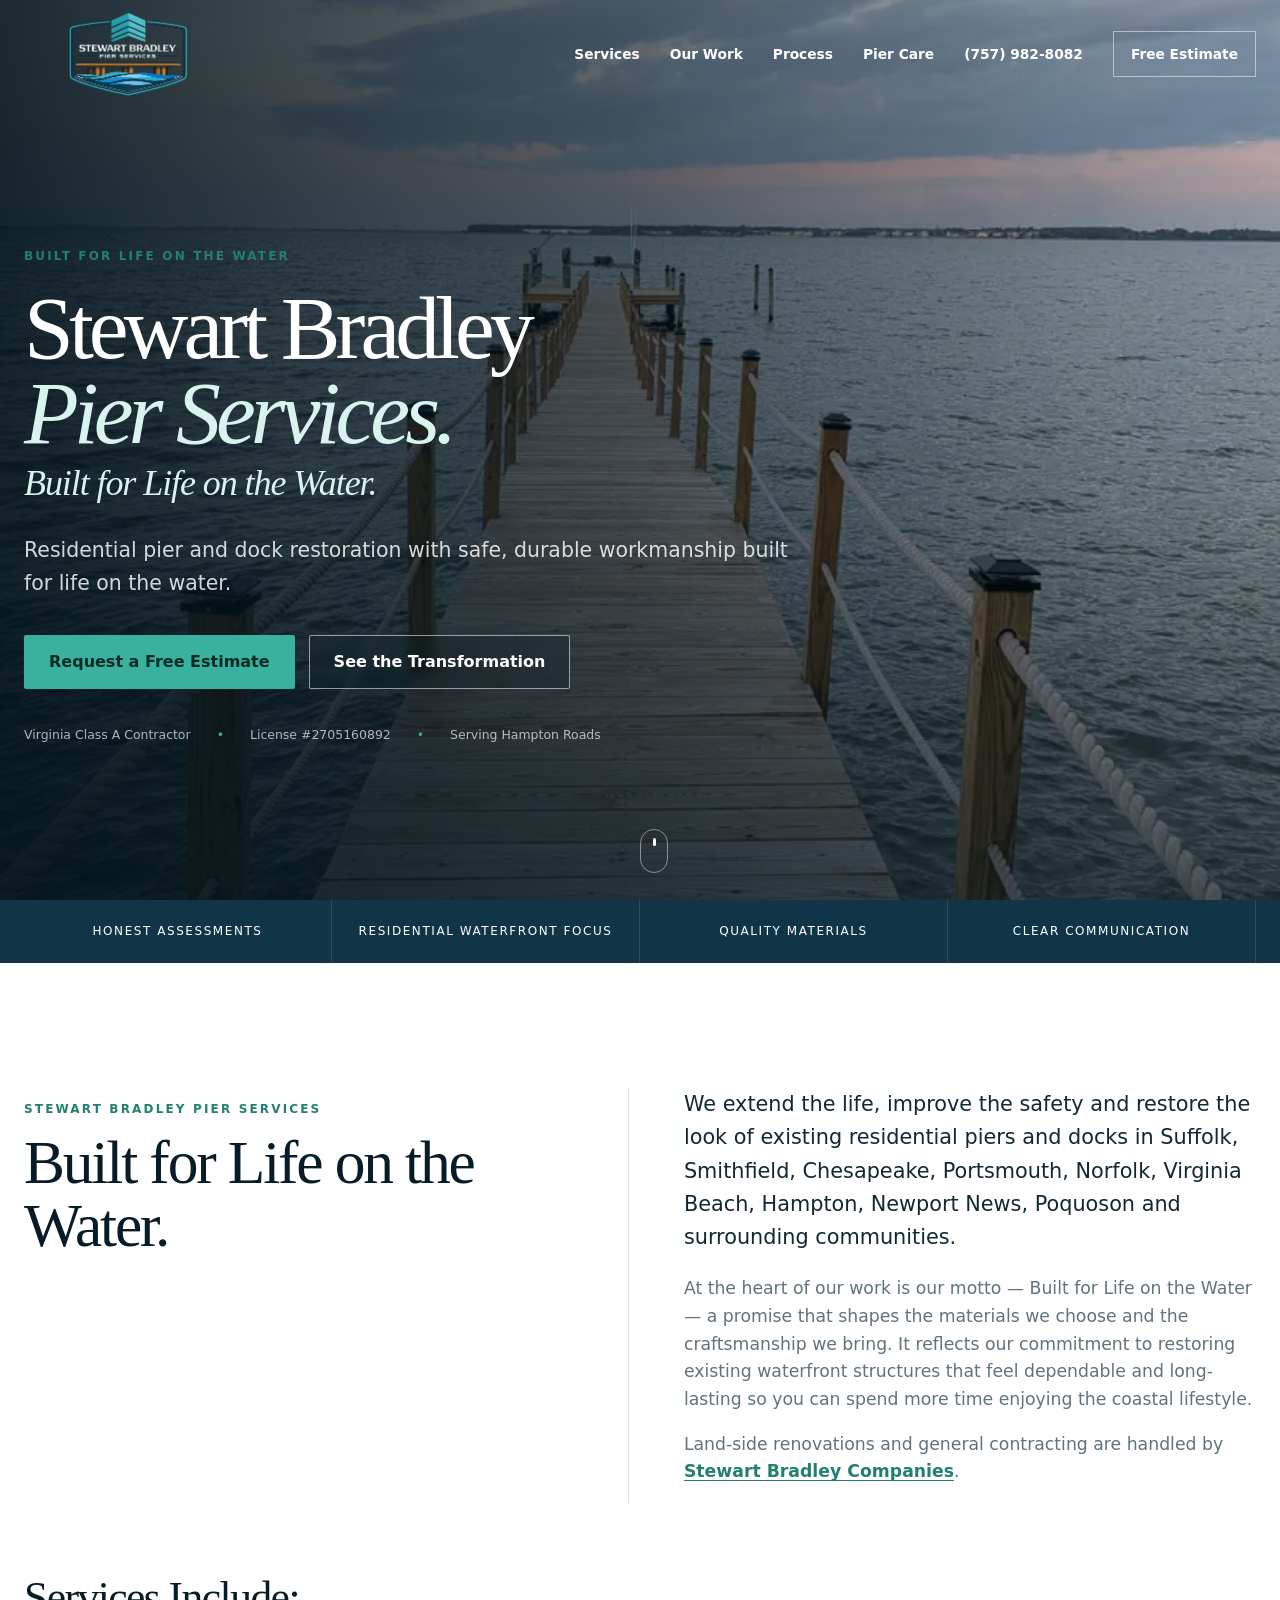
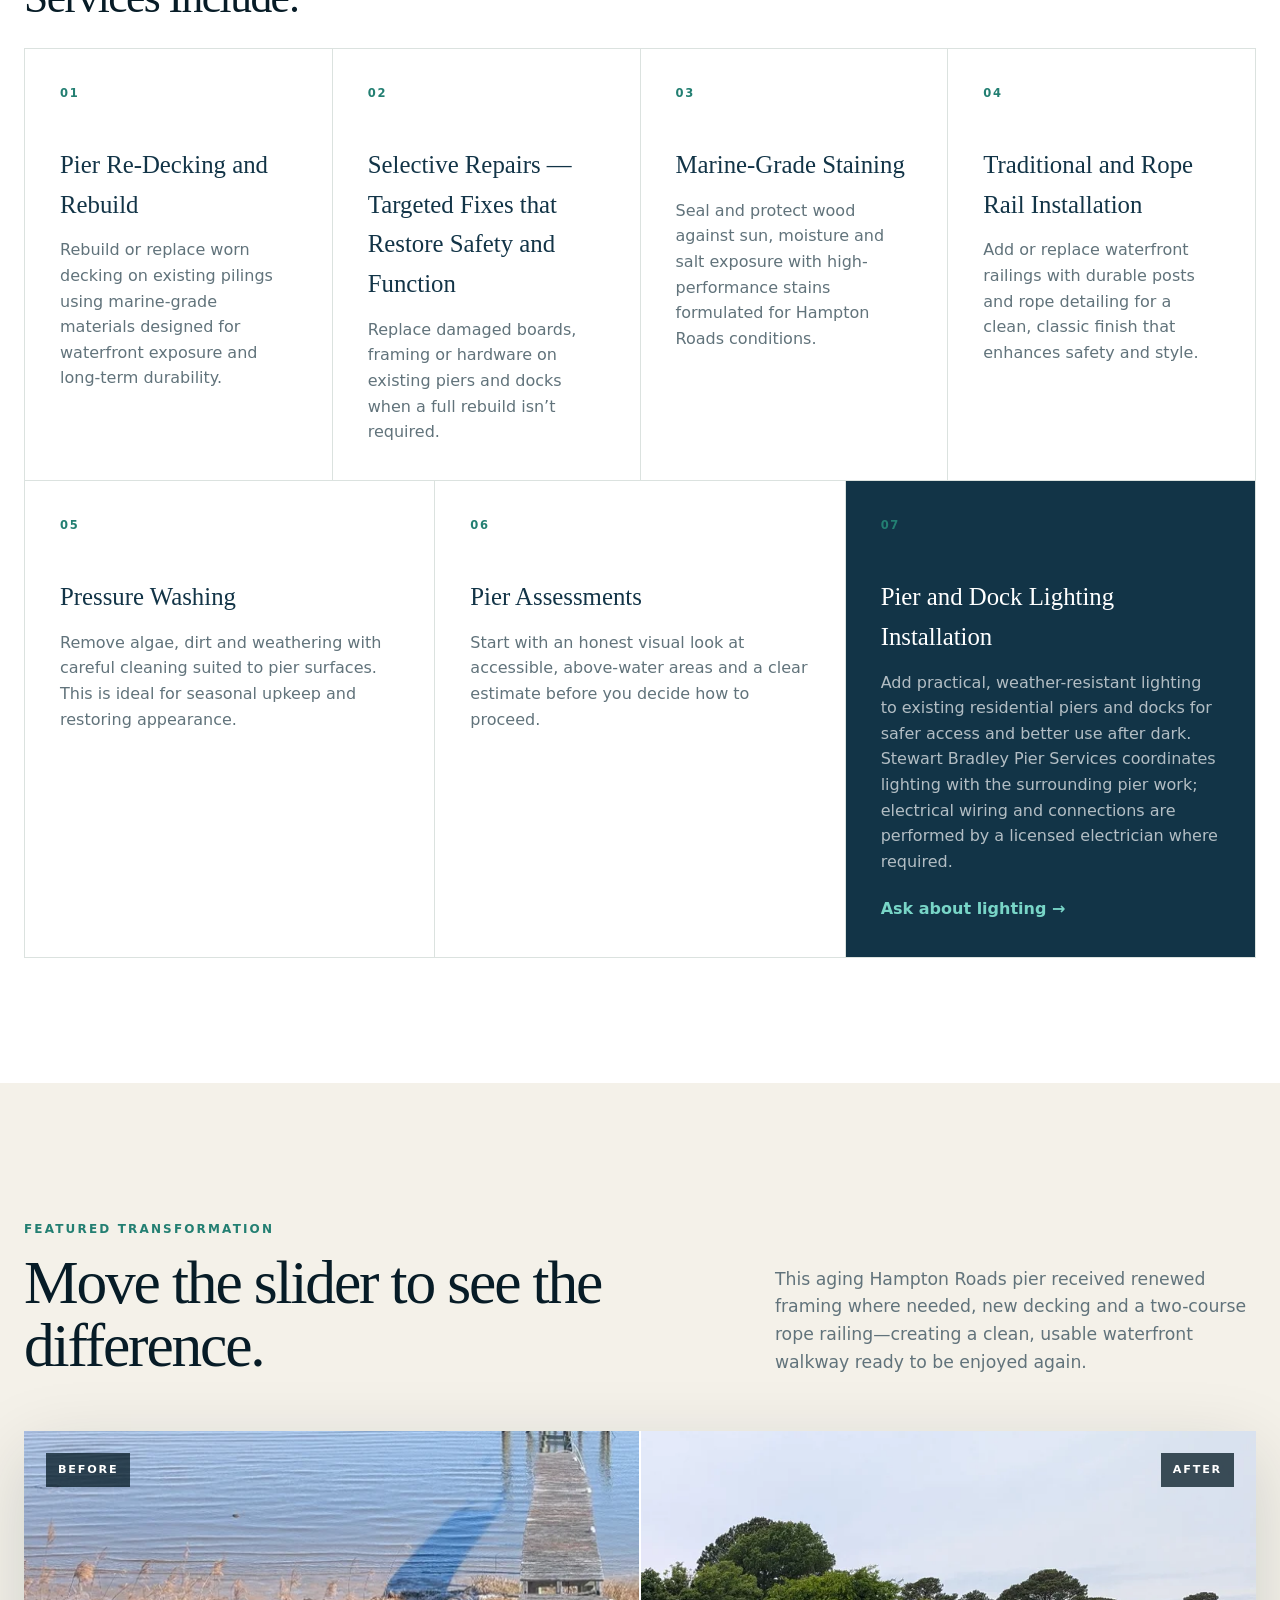
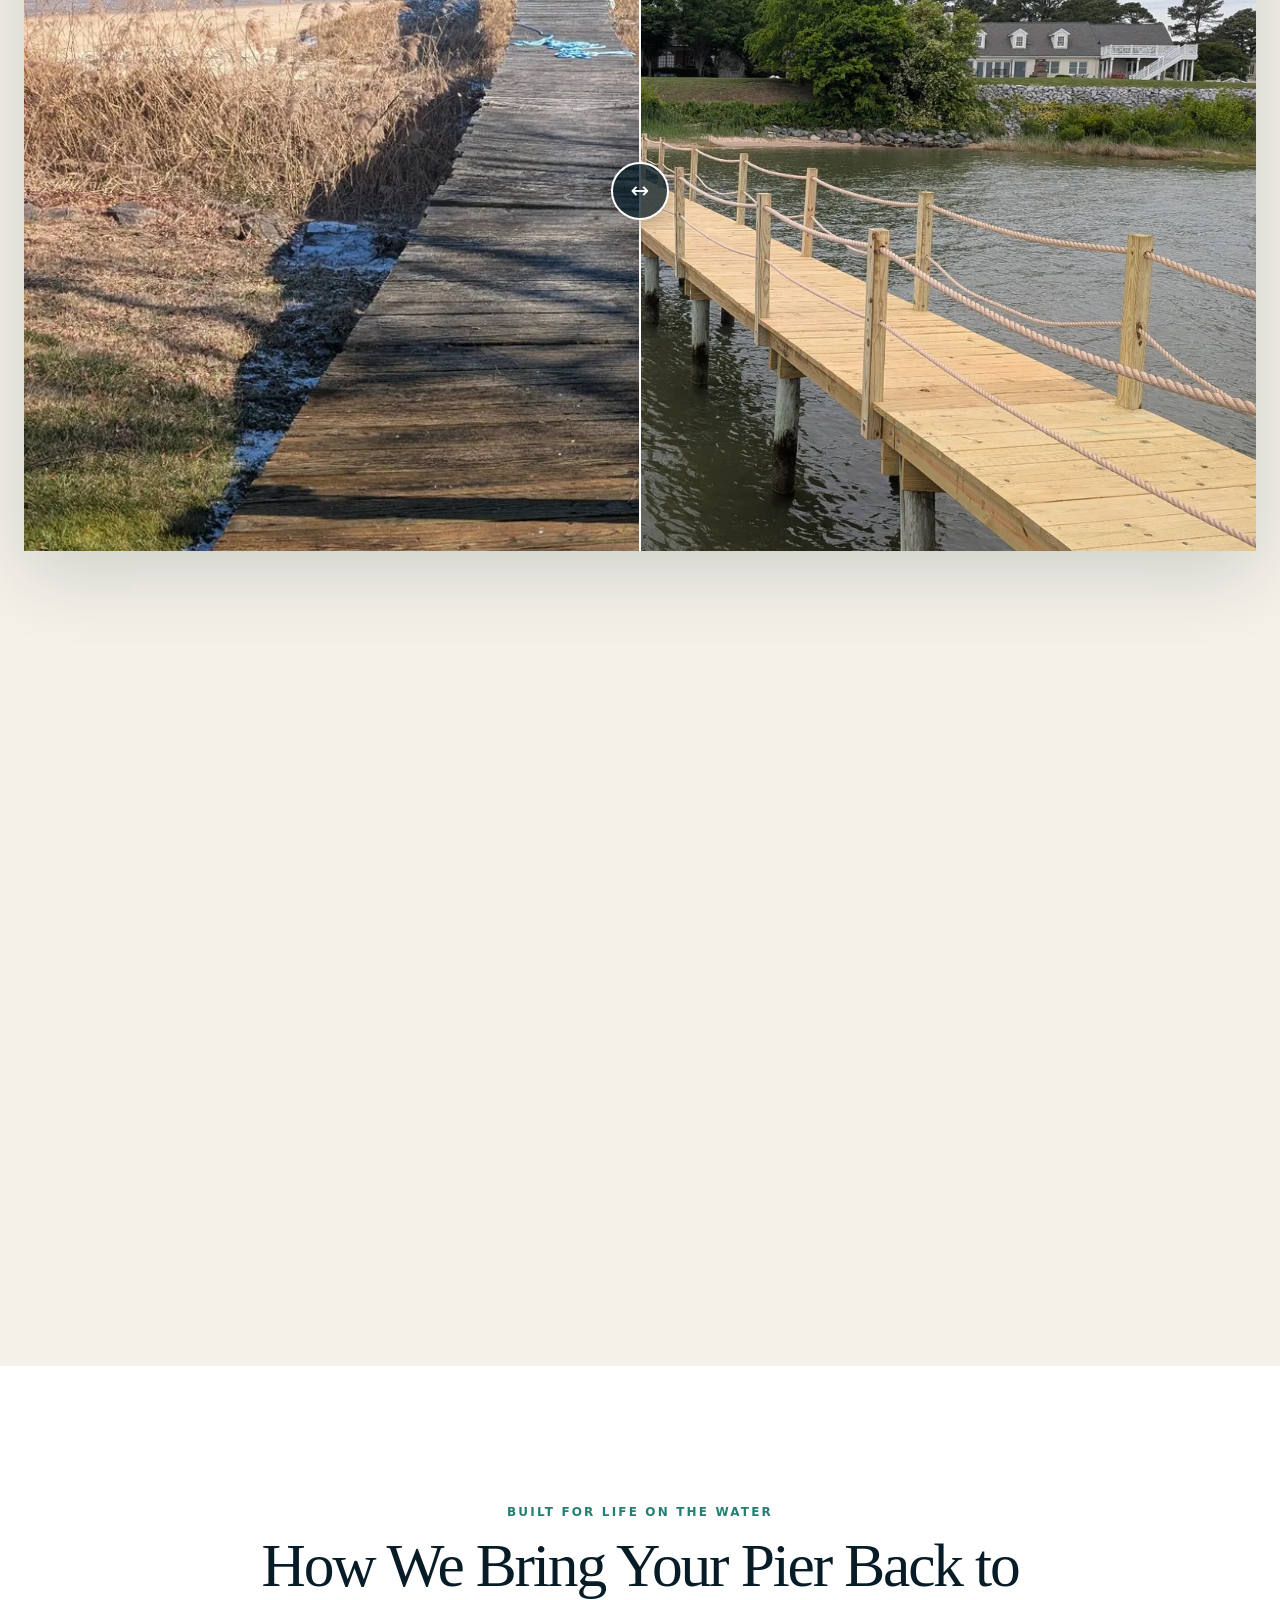
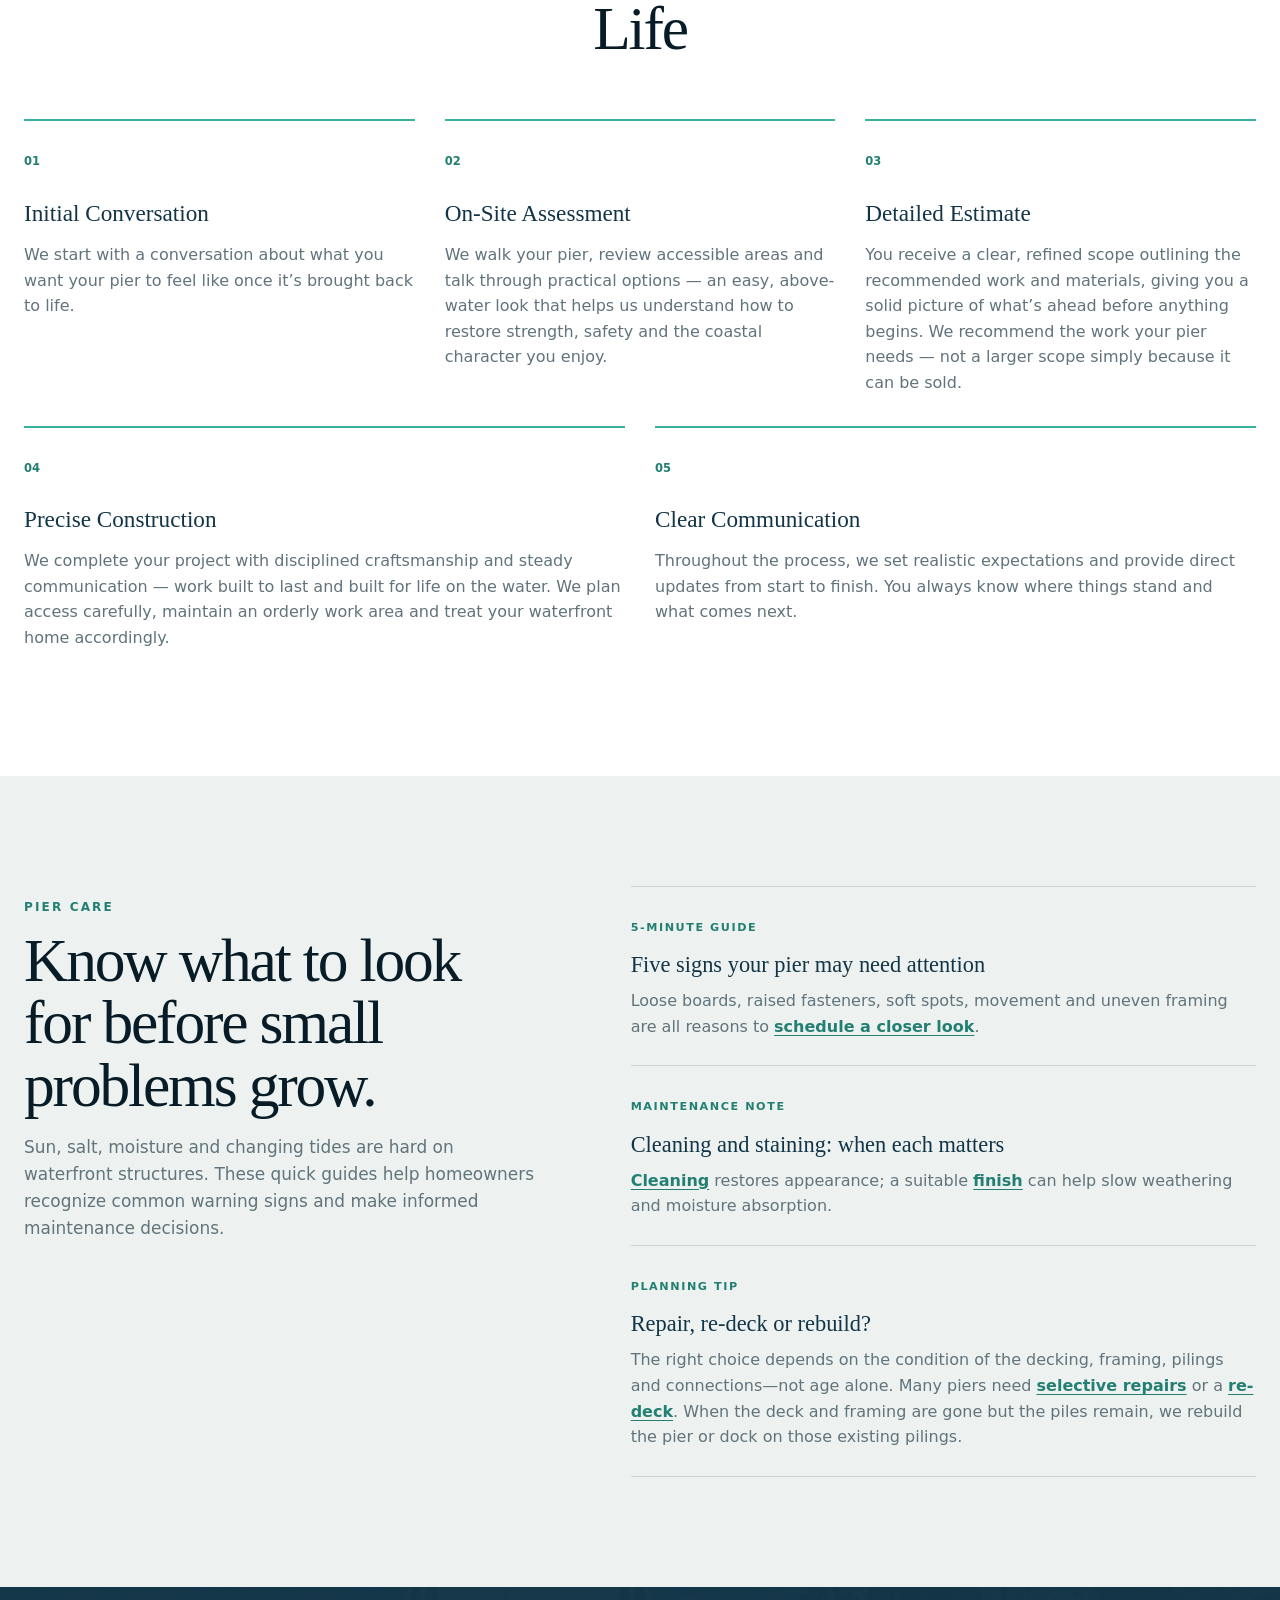
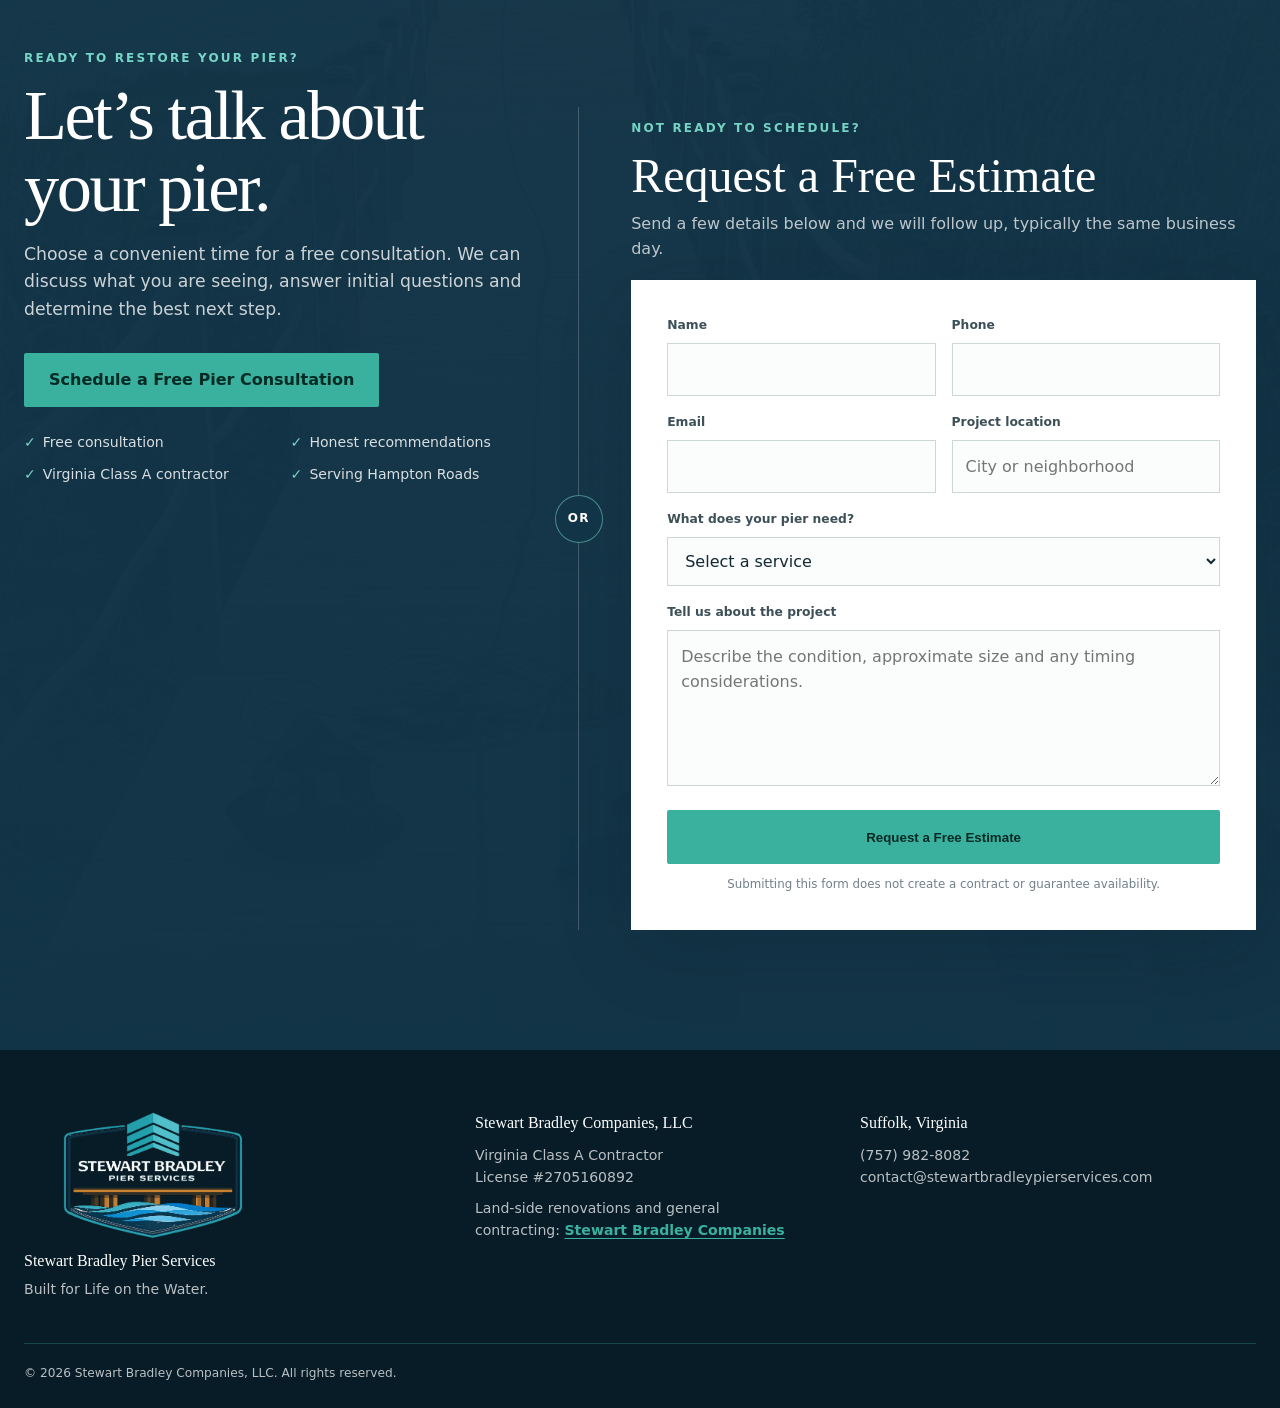
==== index.html @ fd829e38 "Update public phone NAP to Quo (757) 982-8082 Replace display, tel links, and JSON-LD telephone on e" ====
<!doctype html>
<html lang="en">
<head>
  <meta charset="utf-8">
  <meta name="viewport" content="width=device-width, initial-scale=1">
  <meta name="msvalidate.01" content="F995DE10CE22A447376B34D05232E3A0" />
  <!-- Google tag (gtag.js) -->
  <script async src="https://www.googletagmanager.com/gtag/js?id=G-9KKX0G809W"></script>
  <script>
    window.dataLayer = window.dataLayer || [];
    function gtag(){dataLayer.push(arguments);}
    gtag('js', new Date());
    gtag('config', 'G-9KKX0G809W');
  </script>
  <title>Stewart Bradley Pier Services | Pier Repair, Rebuild &amp; Re-Decking in Hampton Roads</title>
  <meta name="description" content="Stewart Bradley Pier Services: pier repair in Suffolk, VA, dock repair in Virginia Beach, and rebuild and re-deck on existing pilings throughout Hampton Roads. Virginia Class A. (757) 982-8082">
  <meta name="theme-color" content="#123447">
  <meta property="og:site_name" content="Stewart Bradley Pier Services">
  <meta property="og:title" content="Stewart Bradley Pier Services">
  <meta property="og:description" content="Repair, rebuild, and re-deck on existing pilings throughout Hampton Roads. Restore your pier. Protect your waterfront investment.">
  <meta property="og:image" content="https://www.stewartbradleypierservices.com/assets/hero-finished.webp">
  <meta property="og:url" content="https://www.stewartbradleypierservices.com/">
  <meta property="og:type" content="website">
  <meta property="og:locale" content="en_US">
  <link rel="canonical" href="https://www.stewartbradleypierservices.com/">
  <link rel="icon" href="assets/favicon.png">
  <link rel="stylesheet" href="styles.css">
  <script type="application/ld+json">
  {
    "@context": "https://schema.org",
    "@graph": [
      {
        "@type": "HomeAndConstructionBusiness",
        "@id": "https://www.stewartbradleypierservices.com/#business",
        "name": "Stewart Bradley Pier Services",
        "url": "https://www.stewartbradleypierservices.com/",
        "image": "https://www.stewartbradleypierservices.com/assets/hero-finished.webp",
        "logo": "https://www.stewartbradleypierservices.com/assets/logos/logo-dark.webp",
        "telephone": "+1-757-982-8082",
        "email": "contact@stewartbradleypierservices.com",
        "slogan": "Built for Life on the Water.",
        "description": "Stewart Bradley Pier Services is the waterfront company for existing residential piers and docks in Suffolk, Virginia Beach, and Hampton Roads: pier and dock repair on existing structures, rebuild and re-deck on existing pilings, framing, pressure washing, marine-grade staining, and rope rails. We do not drive or install new pilings. Land-side renovations and general contracting are a separate brand.",
        "address": {
          "@type": "PostalAddress",
          "addressLocality": "Suffolk",
          "addressRegion": "VA",
          "addressCountry": "US"
        },
        "areaServed": [
          {"@type": "Place", "name": "Hampton Roads"},
          {"@type": "City", "name": "Suffolk", "containedInPlace": {"@type": "State", "name": "Virginia"}},
          {"@type": "City", "name": "Smithfield", "containedInPlace": {"@type": "State", "name": "Virginia"}},
          {"@type": "AdministrativeArea", "name": "Isle of Wight County", "containedInPlace": {"@type": "State", "name": "Virginia"}},
          {"@type": "City", "name": "Chesapeake", "containedInPlace": {"@type": "State", "name": "Virginia"}},
          {"@type": "City", "name": "Portsmouth", "containedInPlace": {"@type": "State", "name": "Virginia"}},
          {"@type": "City", "name": "Norfolk", "containedInPlace": {"@type": "State", "name": "Virginia"}},
          {"@type": "City", "name": "Virginia Beach", "containedInPlace": {"@type": "State", "name": "Virginia"}},
          {"@type": "City", "name": "Hampton", "containedInPlace": {"@type": "State", "name": "Virginia"}},
          {"@type": "City", "name": "Newport News", "containedInPlace": {"@type": "State", "name": "Virginia"}},
          {"@type": "AdministrativeArea", "name": "York County", "containedInPlace": {"@type": "State", "name": "Virginia"}},
          {"@type": "City", "name": "Poquoson", "containedInPlace": {"@type": "State", "name": "Virginia"}}
        ],
        "identifier": {
          "@type": "PropertyValue",
          "name": "Virginia Class A Contractor License",
          "value": "2705160892"
        },
        "sameAs": ["https://www.linkedin.com/company/stewart-bradley-pier-services"],
        "parentOrganization": {
          "@type": "Organization",
          "name": "Stewart Bradley Companies, LLC",
          "legalName": "Stewart Bradley Companies, LLC"
        },
        "brand": {
          "@type": "Brand",
          "name": "Stewart Bradley Pier Services"
        },
        "hasOfferCatalog": {
          "@type": "OfferCatalog",
          "name": "Residential pier services",
          "itemListElement": [
            {"@type": "Offer", "itemOffered": {"@type": "Service", "name": "Pier re-decking and rebuild on existing pilings", "url": "https://www.stewartbradleypierservices.com/pier-redecking-hampton-roads/"}},
            {"@type": "Offer", "itemOffered": {"@type": "Service", "name": "Selective pier and dock repairs", "url": "https://www.stewartbradleypierservices.com/selective-repairs/"}},
            {"@type": "Offer", "itemOffered": {"@type": "Service", "name": "Pier pressure washing", "url": "https://www.stewartbradleypierservices.com/pressure-washing/"}},
            {"@type": "Offer", "itemOffered": {"@type": "Service", "name": "Marine-grade pier staining", "url": "https://www.stewartbradleypierservices.com/marine-grade-staining/"}},
            {"@type": "Offer", "itemOffered": {"@type": "Service", "name": "Rope rail and pier railing", "url": "https://www.stewartbradleypierservices.com/rope-rail-pier-railing/"}},
            {"@type": "Offer", "itemOffered": {"@type": "Service", "name": "Pier assessments", "url": "https://www.stewartbradleypierservices.com/pier-assessments/"}}
          ]
        }
      },
      {
        "@type": "WebSite",
        "@id": "https://www.stewartbradleypierservices.com/#website",
        "url": "https://www.stewartbradleypierservices.com/",
        "name": "Stewart Bradley Pier Services",
        "publisher": {"@id": "https://www.stewartbradleypierservices.com/#business"},
        "inLanguage": "en-US"
      },
      {
        "@type": "WebPage",
        "@id": "https://www.stewartbradleypierservices.com/#webpage",
        "url": "https://www.stewartbradleypierservices.com/",
        "name": "Stewart Bradley Pier Services",
        "isPartOf": {"@id": "https://www.stewartbradleypierservices.com/#website"},
        "about": {"@id": "https://www.stewartbradleypierservices.com/#business"},
        "description": "Official homepage for Stewart Bradley Pier Services, the waterfront company that rebuilds and re-decks existing residential piers and docks on existing pilings in Suffolk, Virginia Beach, and Hampton Roads.",
        "inLanguage": "en-US"
      }
    ]
  }
  </script>
</head>
<body id="top">
  <a class="skip-link" href="#main">Skip to content</a>
  <header class="site-header">
    <div class="container header-inner">
      <a class="brand" href="#top" aria-label="Stewart Bradley Pier Services home">
        <img class="logo-light" src="assets/logos/logo-white.webp" alt="Stewart Bradley Pier Services">
        <img class="logo-dark" src="assets/logos/logo-dark.webp" alt="" aria-hidden="true">
      </a>
      <button class="nav-toggle" type="button" aria-controls="main-nav" aria-expanded="false"><span class="sr-only">Toggle navigation</span><span></span><span></span><span></span></button>
      <nav class="nav" id="main-nav" aria-label="Primary navigation">
        <a href="#services">Services</a><a href="#project">Our Work</a><a href="#process">Process</a><a href="#insights">Pier Care</a><a href="tel:+17579828082" aria-label="Call Stewart Bradley Pier Services">(757) 982-8082</a><a class="nav-cta" href="#contact">Free Estimate</a>
      </nav>
    </div>
  </header>

  <main id="main">
    <section class="hero" aria-labelledby="hero-title">
      <picture>
        <source media="(max-width: 640px)" srcset="assets/hero-mobile.webp">
        <img class="hero-image" src="assets/hero-finished.webp" alt="Newly re-decked residential pier with rope railing in Hampton Roads">
      </picture>
      <div class="hero-shade"></div>
      <div class="container hero-content reveal">
        <p class="eyebrow">Built for Life on the Water</p>
        <h1 id="hero-title">Stewart Bradley<br><em>Pier Services.</em><span class="hero-h1-motto">Built for Life on the Water.</span></h1>
        <p class="hero-lead">Residential pier and dock restoration with safe, durable workmanship built for life on the water.</p>
        <div class="hero-actions"><a class="btn btn-primary" href="#contact">Request a Free Estimate</a><a class="btn btn-secondary" href="#project">See the Transformation</a></div>
        <div class="hero-proof"><span>Virginia Class A Contractor</span><span>License #2705160892</span><span>Serving Hampton Roads</span></div>
      </div>
      <a class="scroll-cue" href="#services" aria-label="Scroll to services"><span></span></a>
    </section>

    <section class="trust-strip" aria-label="Core business principles"><div class="container trust-grid"><span>Honest Assessments</span><span>Residential Waterfront Focus</span><span>Quality Materials</span><span>Clear Communication</span></div></section>

    <section class="section intro" id="services">
      <div class="container intro-grid reveal">
        <div><p class="kicker">Stewart Bradley Pier Services</p><h2>Built for Life on the Water.</h2></div>
        <div class="intro-copy"><p>We extend the life, improve the safety and restore the look of existing residential piers and docks in Suffolk, Smithfield, Chesapeake, Portsmouth, Norfolk, Virginia Beach, Hampton, Newport News, Poquoson and surrounding communities.</p><p>At the heart of our work is our motto — Built for Life on the Water — a promise that shapes the materials we choose and the craftsmanship we bring. It reflects our commitment to restoring existing waterfront structures that feel dependable and long-lasting so you can spend more time enjoying the coastal lifestyle.</p><p>Land-side renovations and general contracting are handled by <a class="companies-link" href="https://www.stewartbradleycompanies.com/">Stewart Bradley Companies</a>.</p></div>
      </div>
      <div class="container service-include-heading reveal"><h2>Services Include:</h2></div>
      <div class="container service-grid reveal">
        <a class="service-card" href="pier-redecking-hampton-roads/"><span>01</span><h3>Pier Re-Decking and Rebuild</h3><p>Rebuild or replace worn decking on existing pilings using marine-grade materials designed for waterfront exposure and long-term durability.</p></a>
        <a class="service-card" href="selective-repairs/"><span>02</span><h3>Selective Repairs — Targeted Fixes that Restore Safety and Function</h3><p>Replace damaged boards, framing or hardware on existing piers and docks when a full rebuild isn’t required.</p></a>
        <a class="service-card" href="marine-grade-staining/"><span>03</span><h3>Marine-Grade Staining</h3><p>Seal and protect wood against sun, moisture and salt exposure with high-performance stains formulated for Hampton Roads conditions.</p></a>
        <a class="service-card" href="rope-rail-pier-railing/"><span>04</span><h3>Traditional and Rope Rail Installation</h3><p>Add or replace waterfront railings with durable posts and rope detailing for a clean, classic finish that enhances safety and style.</p></a>
        <a class="service-card" href="pressure-washing/"><span>05</span><h3>Pressure Washing</h3><p>Remove algae, dirt and weathering with careful cleaning suited to pier surfaces. This is ideal for seasonal upkeep and restoring appearance.</p></a>
        <a class="service-card" href="pier-assessments/"><span>06</span><h3>Pier Assessments</h3><p>Start with an honest visual look at accessible, above-water areas and a clear estimate before you decide how to proceed.</p></a>
        <a class="service-card feature" href="#contact"><span>07</span><h3>Pier and Dock Lighting Installation</h3><p>Add practical, weather-resistant lighting to existing residential piers and docks for safer access and better use after dark. Stewart Bradley Pier Services coordinates lighting with the surrounding pier work; electrical wiring and connections are performed by a licensed electrician where required.</p><span class="card-cta">Ask about lighting →</span></a>
      </div>
    </section>

    <section class="section project-section" id="project">
      <div class="container project-heading reveal"><div><p class="kicker">Featured transformation</p><h2>Move the slider to see the difference.</h2></div><p>This aging Hampton Roads pier received renewed framing where needed, new decking and a two-course rope railing—creating a clean, usable waterfront walkway ready to be enjoyed again.</p></div>
      <div class="container reveal">
        <div class="compare" data-compare>
          <img class="compare-after" src="assets/after-side.webp" alt="Restored pier after re-decking and rope rail installation">
          <div class="compare-before" data-before><img src="assets/before-walkway.webp" alt="Weathered pier before restoration"></div>
          <div class="compare-line" data-line><span class="compare-handle" aria-hidden="true">↔</span></div>
          <input class="compare-range" type="range" min="0" max="100" value="50" aria-label="Compare before and after project photos">
          <span class="compare-label before-label">Before</span><span class="compare-label after-label">After</span>
        </div>
      </div>
      <div class="container project-story reveal">
        <div><p class="kicker">Project scope</p><h3>From weathered and uneven to clean, consistent and welcoming.</h3></div>
        <ul><li>Removed deteriorated decking</li><li>Renewed accessible framing where needed</li><li>Installed new pressure-treated decking</li><li>Added two-course rope railing</li></ul>
      </div>
      <div class="wide-gallery reveal" aria-label="Project gallery">
        <figure><img src="assets/before-pier.webp" alt="Side view of aging pier before work" loading="lazy"><figcaption>Before</figcaption></figure>
        <figure><img src="assets/during-framing.webp" alt="Pier framing during restoration" loading="lazy"><figcaption>During construction</figcaption></figure>
        <figure><img src="assets/after-walkway.webp" alt="Finished pier walkway extending over the water" loading="lazy"><figcaption>Completed walkway</figcaption></figure>
      </div>
    </section>

    <section class="section process-section" id="process">
      <div class="container section-heading centered reveal"><p class="kicker">Built for Life on the Water</p><h2>How We Bring Your Pier Back to Life</h2></div>
      <div class="container process-grid reveal"><article><span>01</span><h3>Initial Conversation</h3><p>We start with a conversation about what you want your pier to feel like once it’s brought back to life.</p></article><article><span>02</span><h3>On-Site Assessment</h3><p>We walk your pier, review accessible areas and talk through practical options — an easy, above-water look that helps us understand how to restore strength, safety and the coastal character you enjoy.</p></article><article><span>03</span><h3>Detailed Estimate</h3><p>You receive a clear, refined scope outlining the recommended work and materials, giving you a solid picture of what’s ahead before anything begins. We recommend the work your pier needs — not a larger scope simply because it can be sold.</p></article><article><span>04</span><h3>Precise Construction</h3><p>We complete your project with disciplined craftsmanship and steady communication — work built to last and built for life on the water. We plan access carefully, maintain an orderly work area and treat your waterfront home accordingly.</p></article><article><span>05</span><h3>Clear Communication</h3><p>Throughout the process, we set realistic expectations and provide direct updates from start to finish. You always know where things stand and what comes next.</p></article></div>
    </section>

    <section class="insights-section" id="insights">
      <div class="container insights-grid reveal"><div><p class="kicker">Pier care</p><h2>Know what to look for before small problems grow.</h2><p>Sun, salt, moisture and changing tides are hard on waterfront structures. These quick guides help homeowners recognize common warning signs and make informed maintenance decisions.</p></div><div class="insight-cards"><article><span>5-minute guide</span><h3>Five signs your pier may need attention</h3><p>Loose boards, raised fasteners, soft spots, movement and uneven framing are all reasons to <a href="pier-assessments/">schedule a closer look</a>.</p></article><article><span>Maintenance note</span><h3>Cleaning and staining: when each matters</h3><p><a href="pressure-washing/">Cleaning</a> restores appearance; a suitable <a href="marine-grade-staining/">finish</a> can help slow weathering and moisture absorption.</p></article><article><span>Planning tip</span><h3>Repair, re-deck or rebuild?</h3><p>The right choice depends on the condition of the decking, framing, pilings and connections—not age alone. Many piers need <a href="selective-repairs/">selective repairs</a> or a <a href="pier-redecking-hampton-roads/">re-deck</a>. When the deck and framing are gone but the piles remain, we rebuild the pier or dock on those existing pilings.</p></article></div></div>
    </section>

    <section class="contact-section" id="contact">
      <div class="contact-photo"><img src="assets/after-landing.webp" alt="Restored waterfront pier" loading="lazy"></div>
      <div class="container contact-grid contact-grid-balanced reveal">
        <div class="contact-copy">
          <p class="kicker light">Ready to restore your pier?</p>
          <h2>Let’s talk about your pier.</h2>
          <p>Choose a convenient time for a free consultation. We can discuss what you are seeing, answer initial questions and determine the best next step.</p>
          <a class="btn btn-primary contact-calendly" href="https://calendly.com/jeff-stewartbradleycompanies/residental-pier-services-meeting-" target="_blank" rel="noopener noreferrer">Schedule a Free Pier Consultation</a>
          <ul class="contact-trust" aria-label="Consultation benefits">
            <li>Free consultation</li>
            <li>Honest recommendations</li>
            <li>Virginia Class A contractor</li>
            <li>Serving Hampton Roads</li>
          </ul>
        </div>

        <div class="contact-divider-vertical" aria-hidden="true"><span>OR</span></div>

        <div class="estimate-panel">
          <div class="estimate-heading">
            <p class="kicker">Not Ready To Schedule?</p>
            <h3>Request a Free Estimate</h3>
            <p>Send a few details below and we will follow up, typically the same business day.</p>
          </div>
          <form class="estimate-form" method="POST" action="https://formspree.io/f/xnneobkb">
            <input type="hidden" name="_subject" value="New Pier Services Website Inquiry">
            <input type="text" name="_gotcha" tabindex="-1" autocomplete="off" aria-hidden="true" class="form-honeypot">
            <div class="form-row"><label><span>Name</span><input type="text" name="name" autocomplete="name" required></label><label><span>Phone</span><input type="tel" name="phone" autocomplete="tel" required></label></div>
            <div class="form-row"><label><span>Email</span><input type="email" name="email" autocomplete="email" required></label><label><span>Project location</span><input type="text" name="location" placeholder="City or neighborhood"></label></div>
            <label><span>What does your pier need?</span><select name="service"><option value="">Select a service</option><option>Pier re-decking or rebuild on existing pilings</option><option>Selective repairs</option><option>Pressure washing or staining</option><option>Traditional and Rope railing Systems</option><option>Not sure — request an assessment</option></select></label>
            <label><span>Tell us about the project</span><textarea name="message" rows="5" placeholder="Describe the condition, approximate size and any timing considerations."></textarea></label>
            <button class="btn btn-primary form-submit" type="submit">Request a Free Estimate</button>
            <p class="form-note">Submitting this form does not create a contract or guarantee availability.</p>
          </form>
        </div>
      </div>
    </section>
  </main>

  
  <footer class="site-footer"><div class="container footer-grid"><div class="footer-brand"><img src="assets/logos/logo-white.webp" alt="Stewart Bradley Pier Services"><p>Stewart Bradley Pier Services</p><p>Built for Life on the Water.</p></div><div><strong>Stewart Bradley Companies, LLC</strong><p>Virginia Class A Contractor<br>License #2705160892</p><p>Land-side renovations and general contracting: <a class="companies-link" href="https://www.stewartbradleycompanies.com/">Stewart Bradley Companies</a></p></div><div><strong>Suffolk, Virginia</strong><p><a href="tel:+17579828082">(757) 982-8082</a><br><a href="mailto:contact@stewartbradleypierservices.com">contact@stewartbradleypierservices.com</a></p></div></div><div class="container footer-bottom">© <span id="year"></span> Stewart Bradley Companies, LLC. All rights reserved.</div></footer>
  <script src="script.js"></script>
</body>
</html>
---- styles.css ----
:root{--navy:#123447;--navy-dark:#071c27;--teal:#3ab09e;--teal-dark:#237f72;--cream:#f4f1e9;--ink:#122832;--muted:#61737b;--line:#dbe2df;--white:#fff;--max:1240px;--shadow:0 22px 70px rgba(6,28,39,.16)}
*{box-sizing:border-box}html{scroll-behavior:smooth}body{margin:0;background:#fff;color:var(--ink);font-family:Inter,ui-sans-serif,system-ui,-apple-system,"Segoe UI",sans-serif;line-height:1.6}img{display:block;max-width:100%}a{color:inherit;text-decoration:none}.container{width:min(calc(100% - 48px),var(--max));margin-inline:auto}.sr-only{position:absolute;width:1px;height:1px;padding:0;margin:-1px;overflow:hidden;clip:rect(0,0,0,0);white-space:nowrap;border:0}.skip-link{position:fixed;z-index:999;left:16px;top:-60px;background:#fff;padding:12px 16px}.skip-link:focus{top:16px}.kicker,.eyebrow{text-transform:uppercase;letter-spacing:.18em;font-size:.75rem;font-weight:800;color:var(--teal-dark)}h1,h2,h3{font-family:Georgia,"Times New Roman",serif;font-weight:500}h2{margin:0;color:var(--navy-dark);font-size:clamp(2.35rem,4.8vw,4.8rem);line-height:1.02;letter-spacing:-.035em}.section{padding:125px 0}.btn{display:inline-flex;align-items:center;justify-content:center;min-height:54px;padding:0 24px;border:1px solid transparent;border-radius:2px;font-weight:800;transition:.2s ease}.btn:hover{transform:translateY(-2px)}.btn-primary{background:var(--teal);color:#042a24}.btn-primary:hover{background:#52c3b1}.btn-secondary{color:#fff;border-color:rgba(255,255,255,.55);background:rgba(7,28,39,.22);backdrop-filter:blur(5px)}
.site-header{position:fixed;z-index:100;inset:0 0 auto;color:#fff;transition:.3s ease}.header-inner{height:108px;display:flex;align-items:center;justify-content:space-between}.brand{position:relative;flex-shrink:0;height:88px;width:210px;display:flex;align-items:center}.brand img{position:absolute;width:210px;max-height:86px;object-fit:contain;transition:.25s ease}.logo-dark{opacity:0}.nav{display:flex;align-items:center;gap:30px;font-size:.86rem;font-weight:750}.nav a{position:relative;white-space:nowrap}.nav a:not(.nav-cta)::after{content:"";position:absolute;left:0;right:100%;bottom:-7px;height:2px;background:var(--teal);transition:.2s}.nav a:hover::after{right:0}.nav-cta{padding:11px 17px;border:1px solid rgba(255,255,255,.5)}.site-header.scrolled{background:rgba(255,255,255,.97);color:var(--navy);box-shadow:0 5px 25px rgba(5,25,35,.1)}.site-header.scrolled .header-inner{height:82px}.site-header.scrolled .logo-light{opacity:0}.site-header.scrolled .logo-dark{opacity:1}.site-header.scrolled .nav-cta{border-color:var(--teal);background:var(--teal);color:#062821}.nav-toggle{display:none;border:0;background:none;padding:10px}.nav-toggle span:not(.sr-only){display:block;width:27px;height:2px;margin:6px;background:currentColor}
.hero{position:relative;min-height:780px;height:100vh;display:flex;align-items:center;overflow:hidden;background:var(--navy-dark)}.hero picture{position:absolute;inset:0;width:100%;height:100%}.hero-image{position:absolute;inset:0;width:100%;height:100%;object-fit:cover;object-position:center 54%;animation:heroZoom 16s ease-out both}.hero-shade{position:absolute;inset:0;background:linear-gradient(90deg,rgba(4,20,29,.9) 0%,rgba(4,20,29,.58) 50%,rgba(4,20,29,.13) 100%),linear-gradient(0deg,rgba(4,20,29,.45),transparent 45%)}@keyframes heroZoom{from{transform:scale(1.06)}to{transform:scale(1)}}.hero-content{position:relative;z-index:2;padding-top:80px;color:#fff}.hero h1{max-width:920px;margin:18px 0 0;font-size:clamp(3.2rem,7vw,7.15rem);line-height:.95;letter-spacing:-.055em}.hero h1 em{font-weight:400;color:#d9f3ef}.hero h1 .hero-h1-motto{display:block;margin-top:.22em;font-size:clamp(1.4rem,3.1vw,2.25rem);line-height:1.15;letter-spacing:-.03em;font-style:italic;font-weight:400;color:#d9f3ef}.hero-lead{max-width:690px;margin:30px 0 0;color:rgba(255,255,255,.82);font-size:clamp(1.06rem,1.8vw,1.28rem)}.hero-actions{display:flex;gap:14px;flex-wrap:wrap;margin-top:35px}.hero-proof{display:flex;gap:26px;flex-wrap:wrap;margin-top:36px;color:rgba(255,255,255,.67);font-size:.78rem}.hero-proof span+span:before{content:"•";color:var(--teal);margin-right:26px}.hero-motto{position:absolute;right:42px;bottom:30px;color:rgba(255,255,255,.8);font:italic 1.15rem Georgia,serif}.scroll-cue{position:absolute;left:50%;bottom:27px;width:28px;height:44px;border:1px solid rgba(255,255,255,.45);border-radius:20px}.scroll-cue span{position:absolute;top:8px;left:12px;width:3px;height:8px;background:#fff;border-radius:5px;animation:scroll 1.8s infinite}@keyframes scroll{0%{opacity:0;transform:translateY(0)}40%{opacity:1}100%{opacity:0;transform:translateY(16px)}}
.trust-strip{background:var(--navy);color:#fff}.trust-grid{display:grid;grid-template-columns:repeat(4,1fr)}.trust-grid span{padding:22px 18px;text-align:center;border-right:1px solid rgba(255,255,255,.12);font-size:.75rem;text-transform:uppercase;letter-spacing:.13em}.intro-grid{display:grid;grid-template-columns:.9fr 1.1fr;gap:90px;align-items:start}.intro-copy{padding-left:55px;border-left:1px solid var(--line);color:var(--muted);font-size:1.08rem}.intro-copy p:first-child{margin-top:0;color:var(--ink);font-size:1.3rem}.service-grid{display:grid;grid-template-columns:repeat(3,1fr);gap:1px;margin-top:75px;border:1px solid var(--line);background:var(--line)}.service-card{min-height:285px;padding:35px;background:#fff;display:flex;flex-direction:column;height:100%;color:inherit;text-decoration:none;cursor:pointer;transition:background-color .2s ease,transform .2s ease}.service-card>span:first-child{font-weight:800;color:var(--teal-dark);font-size:.72rem;letter-spacing:.14em}.service-card h3{margin:43px 0 13px;color:var(--navy);font-size:1.55rem;transition:color .2s ease}.service-card p{margin:0;color:var(--muted)}.service-card.feature{background:var(--navy);color:#fff}.service-card.feature h3{color:#fff}.service-card.feature p{color:rgba(255,255,255,.68)}.service-card.feature .card-cta{display:inline-block;margin-top:auto;padding-top:22px;color:#78d5c7;font-weight:800}
.project-section{background:var(--cream)}.project-heading{display:grid;grid-template-columns:1.15fr .85fr;gap:100px;align-items:end;margin-bottom:55px}.project-heading>p{margin:0;color:var(--muted);font-size:1.08rem}.compare{position:relative;height:min(68vw,720px);min-height:450px;overflow:hidden;background:var(--navy-dark);box-shadow:var(--shadow);touch-action:none}.compare img{position:absolute;inset:0;width:100%;height:100%;object-fit:cover}.compare-after{object-position:center 50%}.compare-before{position:absolute;inset:0 auto 0 0;width:50%;overflow:hidden}.compare-before img{width:calc(100vw - 48px);max-width:var(--max);object-position:center 45%}.compare-line{position:absolute;left:50%;top:0;bottom:0;width:2px;background:#fff;transform:translateX(-1px);pointer-events:none}.compare-handle{position:absolute;left:50%;top:50%;width:58px;height:58px;display:grid;place-items:center;transform:translate(-50%,-50%);border:2px solid #fff;border-radius:50%;background:rgba(7,28,39,.75);color:#fff;font-size:1.4rem;box-shadow:0 5px 25px rgba(0,0,0,.25)}.compare-range{position:absolute;inset:0;width:100%;height:100%;opacity:0;cursor:ew-resize}.compare-label{position:absolute;top:22px;padding:8px 12px;background:rgba(7,28,39,.76);color:#fff;text-transform:uppercase;letter-spacing:.16em;font-size:.7rem;font-weight:800}.before-label{left:22px}.after-label{right:22px}.project-story{display:grid;grid-template-columns:1fr 1fr;gap:90px;padding-top:70px}.project-story h3{max-width:590px;margin:10px 0 0;font-size:clamp(2rem,3.3vw,3.3rem);line-height:1.08;color:var(--navy)}.project-story ul{columns:2;list-style:none;margin:25px 0 0;padding:0}.project-story li{position:relative;padding:0 20px 16px 24px;color:var(--muted)}.project-story li:before{content:"";position:absolute;left:0;top:10px;width:8px;height:8px;background:var(--teal);border-radius:50%}.wide-gallery{display:grid;grid-template-columns:1fr 1fr 1fr;gap:10px;margin-top:70px;padding:0 10px}.wide-gallery figure{position:relative;height:390px;margin:0;overflow:hidden;background:var(--navy)}.wide-gallery img{width:100%;height:100%;object-fit:cover;transition:.7s}.wide-gallery figure:hover img{transform:scale(1.04)}.wide-gallery figcaption{position:absolute;left:14px;bottom:14px;padding:7px 10px;background:rgba(7,28,39,.8);color:#fff;font-size:.7rem;text-transform:uppercase;letter-spacing:.13em}
.kicker.light{color:#76d5c6}
.section-heading{max-width:850px;margin-bottom:60px}.centered{text-align:center;margin-inline:auto}.process-grid{display:grid;grid-template-columns:repeat(4,1fr);gap:30px}.process-grid article{padding-top:26px;border-top:2px solid var(--teal)}.process-grid span{color:var(--teal-dark);font-size:.72rem;font-weight:800}.process-grid h3{margin:22px 0 10px;color:var(--navy);font-size:1.45rem}.process-grid p{margin:0;color:var(--muted)}.insights-section{padding:110px 0;background:#edf2f0}.insights-grid{display:grid;grid-template-columns:.9fr 1.1fr;gap:95px}.insights-grid>div>p:not(.kicker){color:var(--muted);font-size:1.06rem}.insight-cards{border-top:1px solid #cbd6d2}.insight-cards article{padding:26px 0;border-bottom:1px solid #cbd6d2}.insight-cards span{font-size:.7rem;font-weight:800;text-transform:uppercase;letter-spacing:.14em;color:var(--teal-dark)}.insight-cards h3{margin:9px 0 5px;color:var(--navy);font-size:1.4rem}.insight-cards p{margin:0;color:var(--muted)}
.contact-section{position:relative;padding:120px 0;color:#fff;background:var(--navy);overflow:hidden}.contact-photo{position:absolute;inset:0;opacity:.12}.contact-photo img{width:100%;height:100%;object-fit:cover}.contact-photo:after{content:"";position:absolute;inset:0;background:linear-gradient(180deg,rgba(18,52,71,.78),rgba(18,52,71,.96))}.contact-stack{position:relative;max-width:980px}.contact-copy-centered{text-align:center;max-width:760px;margin:0 auto}.contact-copy h2{color:#fff}.contact-copy>p:not(.kicker){color:rgba(255,255,255,.78);font-size:1.08rem}.contact-calendly{margin-top:12px}.contact-trust{display:flex;flex-wrap:wrap;justify-content:center;gap:10px 22px;margin:24px 0 0;padding:0;list-style:none;color:rgba(255,255,255,.84);font-size:.88rem}.contact-trust li:before{content:"✓";margin-right:7px;color:#75d3c4;font-weight:900}.contact-divider{display:flex;align-items:center;gap:18px;margin:48px 0;color:#75d3c4;font-size:.75rem;font-weight:900;letter-spacing:.18em}.contact-divider:before,.contact-divider:after{content:"";height:1px;flex:1;background:rgba(255,255,255,.22)}.contact-divider span{display:grid;place-items:center;width:44px;height:44px;border:1px solid rgba(117,211,196,.55);border-radius:50%;background:rgba(7,28,39,.72)}.estimate-panel{max-width:920px;margin:0 auto}.estimate-heading{text-align:center;margin-bottom:22px}.estimate-heading h3{margin:4px 0 8px;color:#fff;font:500 clamp(2rem,4vw,3rem)/1.1 Georgia,serif}.estimate-heading>p:not(.kicker){margin:0;color:rgba(255,255,255,.72)}.estimate-form{padding:36px;background:#fff;color:var(--ink);box-shadow:var(--shadow)}.form-honeypot{position:absolute!important;left:-9999px!important;width:1px!important;height:1px!important;overflow:hidden!important}.form-row{display:grid;grid-template-columns:1fr 1fr;gap:16px}.estimate-form label{display:block;margin-bottom:17px}.estimate-form label>span{display:block;margin-bottom:7px;color:#3d5058;font-size:.77rem;font-weight:800}input,select,textarea{width:100%;padding:13px;border:1px solid #ccd8d4;background:#fbfcfc;color:var(--ink);font:inherit;outline:0}input:focus,select:focus,textarea:focus{border-color:var(--teal-dark);box-shadow:0 0 0 3px rgba(58,176,158,.15)}textarea{resize:vertical}.form-submit{width:100%;border:0;cursor:pointer}.form-note{margin:11px 0 0;text-align:center;color:#718087;font-size:.74rem}.site-footer{padding:60px 0 25px;background:var(--navy-dark);color:rgba(255,255,255,.72)}.footer-grid{display:grid;grid-template-columns:1.2fr 1fr 1.2fr;gap:55px}.footer-brand img{width:260px;max-height:130px;object-fit:contain}.footer-grid strong{color:#fff;font:500 1rem Georgia,serif}.footer-grid p{margin:8px 0 0;font-size:.88rem}.footer-bottom{margin-top:42px;padding-top:20px;border-top:1px solid rgba(58,176,158,.28);font-size:.76rem}
.reveal{opacity:0;transform:translateY(26px);transition:opacity .8s ease,transform .8s ease}.reveal.visible{opacity:1;transform:none}
@media(max-width:980px){.site-header{background:rgba(7,28,39,.96)}.header-inner{height:82px}.brand,.brand img{width:170px;height:70px}.nav-toggle{display:block;color:#fff}.site-header.scrolled .nav-toggle{color:var(--navy)}.nav{position:absolute;inset:82px 0 auto;display:none;flex-direction:column;align-items:stretch;gap:0;padding:14px 24px 25px;background:rgba(7,28,39,.98);color:#fff}.nav.open{display:flex}.nav a{padding:12px 0}.nav-cta{text-align:center;margin-top:8px}.hero{height:92vh}.hero-shade{background:linear-gradient(90deg,rgba(4,20,29,.9),rgba(4,20,29,.35)),linear-gradient(0deg,rgba(4,20,29,.5),transparent 50%)}.trust-grid{grid-template-columns:1fr 1fr}.intro-grid,.project-heading,.project-story,.insights-grid,.service-area-inner{grid-template-columns:1fr;gap:42px}.intro-copy{padding:28px 0 0;border-left:0;border-top:1px solid var(--line)}.service-grid{grid-template-columns:1fr 1fr}.wide-gallery{grid-template-columns:1fr 1fr 1fr}.process-grid{grid-template-columns:1fr 1fr}.contact-photo{inset:0;opacity:.09}}
@media(max-width:640px){.container{width:min(calc(100% - 32px),var(--max))}.section{padding:82px 0}.hero{height:auto;min-height:100svh;padding-bottom:88px}.hero picture .hero-image{object-position:center 38%}.hero-content{padding-top:62px}.hero h1{font-size:clamp(2.7rem,12vw,3.9rem)}.hero-lead{font-size:1rem}.hero-actions .btn{width:100%}.hero-proof{display:grid;gap:5px}.hero-proof span+span:before{display:none}.hero-motto{right:18px;bottom:18px;font-size:.88rem}.scroll-cue{display:none}.trust-grid{grid-template-columns:1fr}.trust-grid span{border-bottom:1px solid rgba(255,255,255,.1)}.service-grid,.process-grid,.form-row,.footer-grid{grid-template-columns:1fr}.compare{min-height:500px}.compare-before img{width:calc(100vw - 32px)}.project-story ul{columns:1}.wide-gallery{grid-template-columns:1fr;padding:0 16px}.wide-gallery figure{height:330px}.contact-section{padding:86px 0}.contact-trust{display:grid;gap:8px}.contact-divider{margin:36px 0}.estimate-form{padding:24px}.footer-grid{gap:30px}.footer-brand img{width:220px}}
@media(prefers-reduced-motion:reduce){html{scroll-behavior:auto}*,*:before,*:after{animation:none!important;transition-duration:.01ms!important}.reveal{opacity:1;transform:none}}

/* v2.1.3 balanced contact layout */
.contact-grid-balanced{position:relative;display:grid;grid-template-columns:minmax(0,.9fr) minmax(0,1.1fr);gap:96px;align-items:start;max-width:1240px}
.contact-grid-balanced .contact-copy{text-align:left;max-width:560px}
.contact-grid-balanced .contact-copy h2{font-size:clamp(3rem,5.5vw,5.6rem)}
.contact-grid-balanced .contact-trust{justify-content:flex-start;display:grid;grid-template-columns:1fr 1fr;gap:10px 22px}
.contact-grid-balanced .estimate-panel{width:100%;max-width:none;margin:0}
.contact-grid-balanced .estimate-heading{text-align:left;margin-bottom:18px}
.contact-grid-balanced .estimate-heading .kicker{color:#75d3c4}
.contact-divider-vertical{position:absolute;left:45%;top:0;bottom:0;width:1px;background:rgba(255,255,255,.2)}
.contact-divider-vertical span{position:absolute;left:50%;top:50%;transform:translate(-50%,-50%);display:grid;place-items:center;width:48px;height:48px;border:1px solid rgba(117,211,196,.55);border-radius:50%;background:var(--navy);color:#fff;font-size:.75rem;font-weight:900;letter-spacing:.12em}
@media(max-width:980px){.contact-grid-balanced{grid-template-columns:1fr;gap:42px}.contact-grid-balanced .contact-copy{max-width:none}.contact-grid-balanced .contact-trust{grid-template-columns:1fr 1fr}.contact-divider-vertical{position:relative;left:auto;top:auto;bottom:auto;width:100%;height:1px;margin:8px 0;background:rgba(255,255,255,.22)}.contact-divider-vertical span{top:50%;left:50%}.contact-grid-balanced .estimate-heading{text-align:center}}
@media(max-width:640px){.contact-grid-balanced .contact-trust{grid-template-columns:1fr}.contact-grid-balanced .contact-copy h2{font-size:clamp(3rem,14vw,4.5rem)}}
/* Raise the left contact content to align with the estimate heading */
@media (min-width: 981px) {
  .contact-grid-balanced .contact-copy {
    position: relative;
    top: -70px;
  }
}

/* Clickable homepage service tiles */
a.service-card:hover,
a.service-card:focus-visible{background:#f3f8f6;transform:translateY(-2px)}
a.service-card:hover h3,
a.service-card:focus-visible h3{color:var(--teal-dark)}
a.service-card.feature:hover,
a.service-card.feature:focus-visible{background:#0c2c3c}
a.service-card.feature:hover h3,
a.service-card.feature:focus-visible h3{color:#fff}
a.service-card:focus-visible{outline:2px solid var(--teal);outline-offset:-2px;z-index:1}
.insight-cards a{color:var(--teal-dark);text-decoration:underline;text-underline-offset:3px;font-weight:700}
.insight-cards a:hover{color:var(--navy)}

/* Dedicated service pages */
/* Top-align and grow so the eyebrow clears the fixed header without clipping CTAs */
.hero.page-hero{min-height:560px;height:auto;align-items:flex-start}
.page-hero .hero-content{padding-top:120px;padding-bottom:28px}
.hero.page-hero h1{max-width:920px;margin:18px 0 0;font-size:clamp(2.4rem,5.4vw,4.6rem);line-height:1.05;letter-spacing:-.04em}
.page-copy{padding:90px 0 30px}
.page-copy-grid{display:grid;grid-template-columns:minmax(0,1.15fr) minmax(0,.85fr);gap:70px;align-items:start}
.page-copy h2{margin:42px 0 14px;font-size:clamp(1.7rem,2.8vw,2.35rem);line-height:1.15;letter-spacing:-.02em}
.page-copy h2:first-of-type{margin-top:0}
.page-copy p,.page-copy li{color:var(--muted);font-size:1.06rem;max-width:720px}
.page-copy .lede{margin-top:0;color:var(--ink);font-size:1.28rem;max-width:720px}
.page-copy ul{margin:0;padding-left:1.15em}
.page-copy li{margin:0 0 8px}
.page-copy a:not(.btn){color:var(--teal-dark);text-decoration:underline;text-underline-offset:3px;font-weight:700}
.page-copy a:not(.btn):hover{color:var(--navy)}
.page-photo{margin:8px 0 0}
.page-photo img{width:100%;min-height:360px;height:52vh;max-height:560px;object-fit:cover;box-shadow:var(--shadow)}
.page-photo.page-photo-full img{height:auto;min-height:0;max-height:none;object-fit:contain}
.page-photo figcaption{margin-top:12px;color:var(--muted);font-size:.76rem;font-weight:800;letter-spacing:.12em;text-transform:uppercase}
.related-services{margin:48px 0 0;padding:28px 0 0;border-top:1px solid var(--line);color:var(--muted);max-width:720px}
.related-services a{color:var(--teal-dark);font-weight:700;text-decoration:underline;text-underline-offset:3px}
.page-cta-row{display:flex;flex-wrap:wrap;gap:14px;margin-top:28px}
.page-copy .btn-secondary{color:var(--navy);border-color:var(--teal);background:transparent}
.page-copy .btn-secondary:hover{background:rgba(58,176,158,.12);color:var(--navy)}
@media(max-width:980px){.page-copy-grid{grid-template-columns:1fr;gap:36px}.hero.page-hero{height:auto;min-height:480px}.page-hero .hero-content{padding-top:110px}.page-photo img{height:auto;min-height:280px;max-height:none}.page-photo.page-photo-full img{height:auto;min-height:0;max-height:none;object-fit:contain}}
@media(max-width:640px){.page-copy{padding:64px 0 10px}.page-hero .hero-content{padding-top:110px}.hero.page-hero{min-height:640px}.hero.page-hero h1{font-size:clamp(2.15rem,11vw,3.4rem)}}

/* Sister-brand cross-link */
.companies-link{text-decoration:underline;text-underline-offset:3px;font-weight:700}
.intro-copy .companies-link{color:var(--teal-dark)}
.intro-copy .companies-link:hover{color:var(--navy)}
.site-footer .companies-link{color:var(--teal)}
.site-footer .companies-link:hover{color:#fff}

.footer-brand p{margin:8px 0 0}
.footer-brand p:first-of-type{margin-top:12px;color:#fff;font:500 1rem Georgia,serif}

.breadcrumbs{margin:0 0 28px;color:var(--muted);font-size:.82rem;font-weight:700;letter-spacing:.02em}
.breadcrumbs a{color:var(--teal-dark);text-decoration:none;font-weight:800}
.breadcrumbs a:hover{color:var(--navy);text-decoration:underline;text-underline-offset:3px}

/* Homepage proposed-edits: 7 service cards, 5 process steps, restored local service */
.hero-lead{max-width:780px}
.service-include-heading{margin-top:72px}
.service-include-heading h2{font-size:clamp(2rem,3.4vw,3.1rem)}
.service-grid{margin-top:28px}
.service-area{padding:85px 0}
.service-area-inner{display:grid;grid-template-columns:1fr 1fr;gap:80px;align-items:center}
.service-area h2{font-size:clamp(2.2rem,3.8vw,3.8rem)}
.service-area-inner>p{color:var(--muted);font-size:1.08rem}
@media(min-width:981px){
  .service-grid{grid-template-columns:repeat(12,1fr)}
  .service-grid>.service-card:nth-child(1){grid-column:1/4}
  .service-grid>.service-card:nth-child(2){grid-column:4/7}
  .service-grid>.service-card:nth-child(3){grid-column:7/10}
  .service-grid>.service-card:nth-child(4){grid-column:10/13}
  .service-grid>.service-card:nth-child(5){grid-column:1/5;grid-row:2}
  .service-grid>.service-card:nth-child(6){grid-column:5/9;grid-row:2}
  .service-grid>.service-card:nth-child(7){grid-column:9/13;grid-row:2}
  .process-grid{grid-template-columns:repeat(6,1fr)}
  .process-grid>article:nth-child(1){grid-column:1/3}
  .process-grid>article:nth-child(2){grid-column:3/5}
  .process-grid>article:nth-child(3){grid-column:5/7}
  .process-grid>article:nth-child(4){grid-column:1/4;grid-row:2}
  .process-grid>article:nth-child(5){grid-column:4/7;grid-row:2}
}
@media(max-width:980px){
  .service-grid{grid-template-columns:repeat(2,1fr)}
  .service-grid>.service-card{grid-column:auto;grid-row:auto}
  .service-grid>.service-card:last-child{grid-column:1/-1;width:100%;max-width:calc(50% - .5px);justify-self:center}
  .process-grid{grid-template-columns:1fr 1fr}
  .process-grid>article{grid-column:auto;grid-row:auto}
  .process-grid>article:last-child{grid-column:1/-1;width:100%;max-width:calc(50% - 15px);justify-self:center}
}
@media(max-width:640px){
  .service-grid,.process-grid{grid-template-columns:1fr}
  .service-grid>.service-card,.service-grid>.service-card:last-child,
  .process-grid>article,.process-grid>article:last-child{grid-column:auto;grid-row:auto;max-width:none}
}
@media(max-width:980px){
  .hero{height:auto;min-height:92vh;padding-bottom:72px}
}
@media(max-width:640px){
  .hero h1 .hero-h1-motto{font-size:clamp(1.2rem,5.4vw,1.55rem)}
}
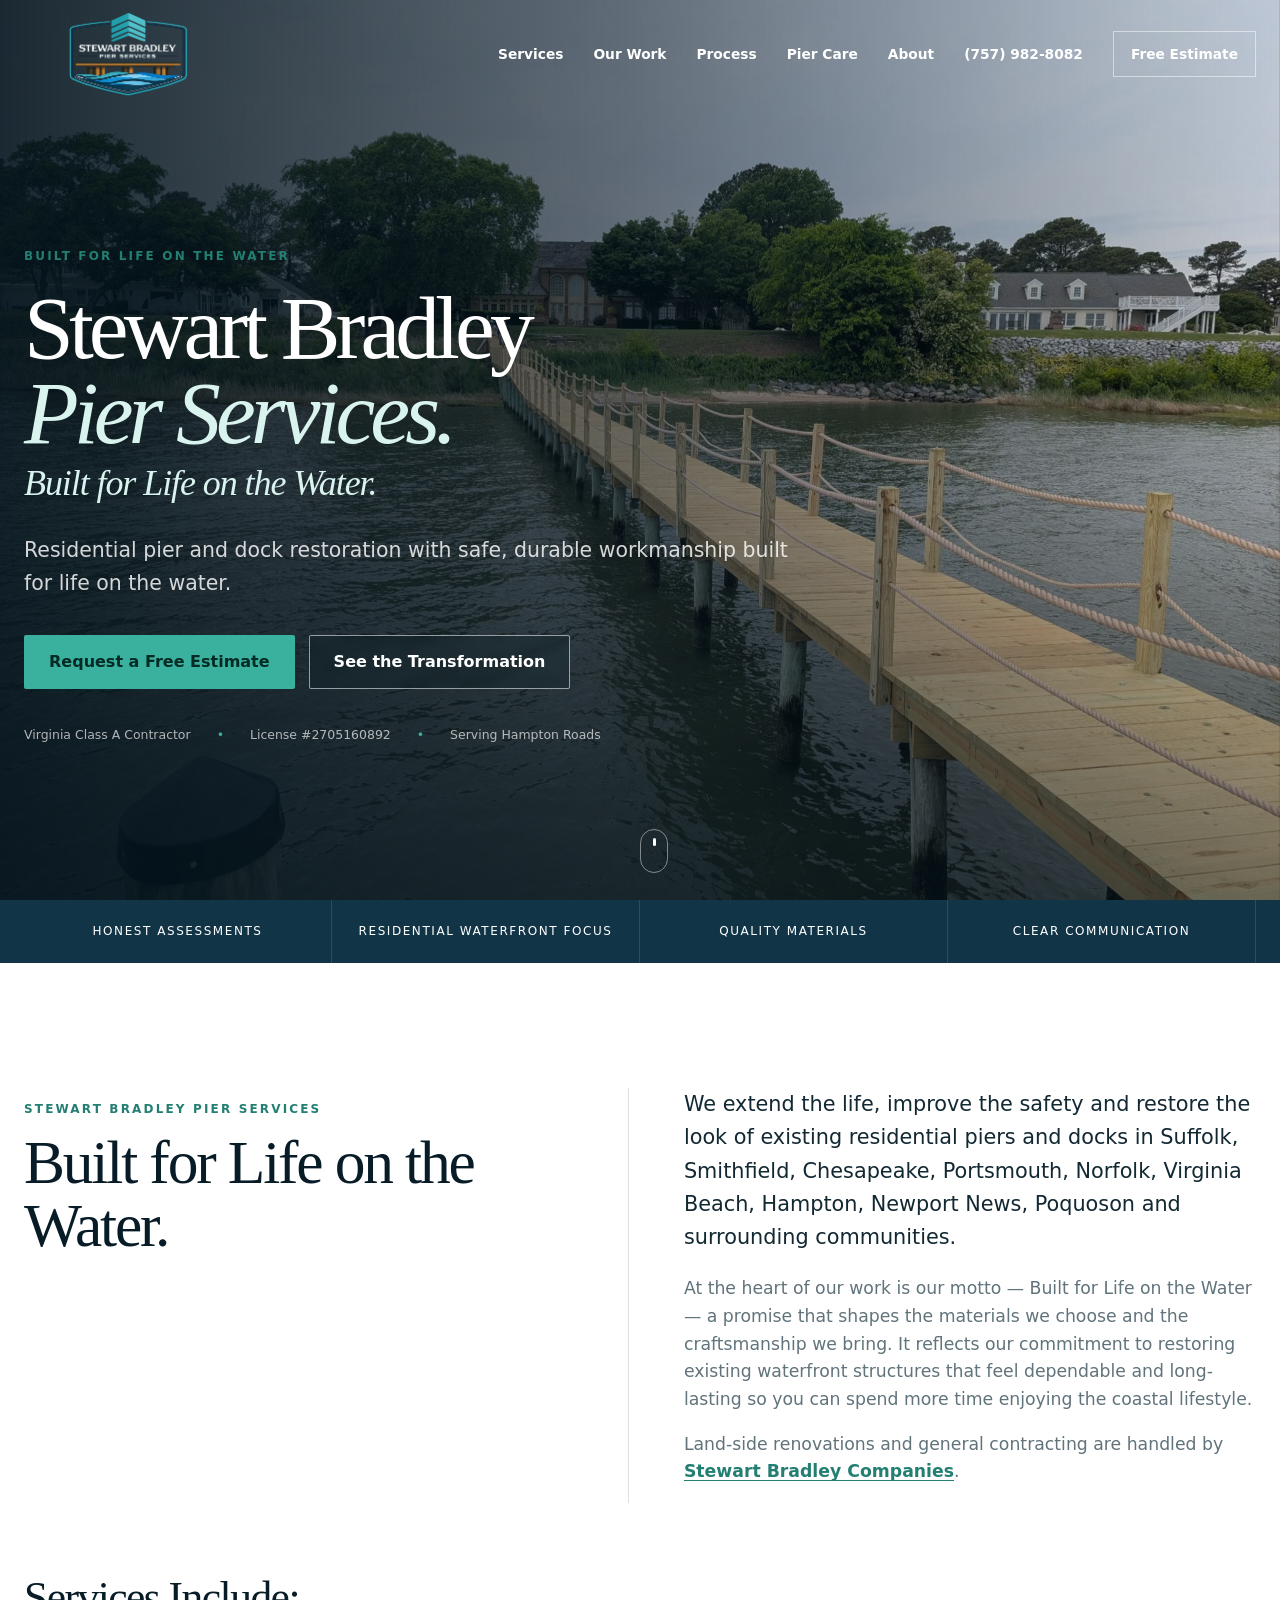
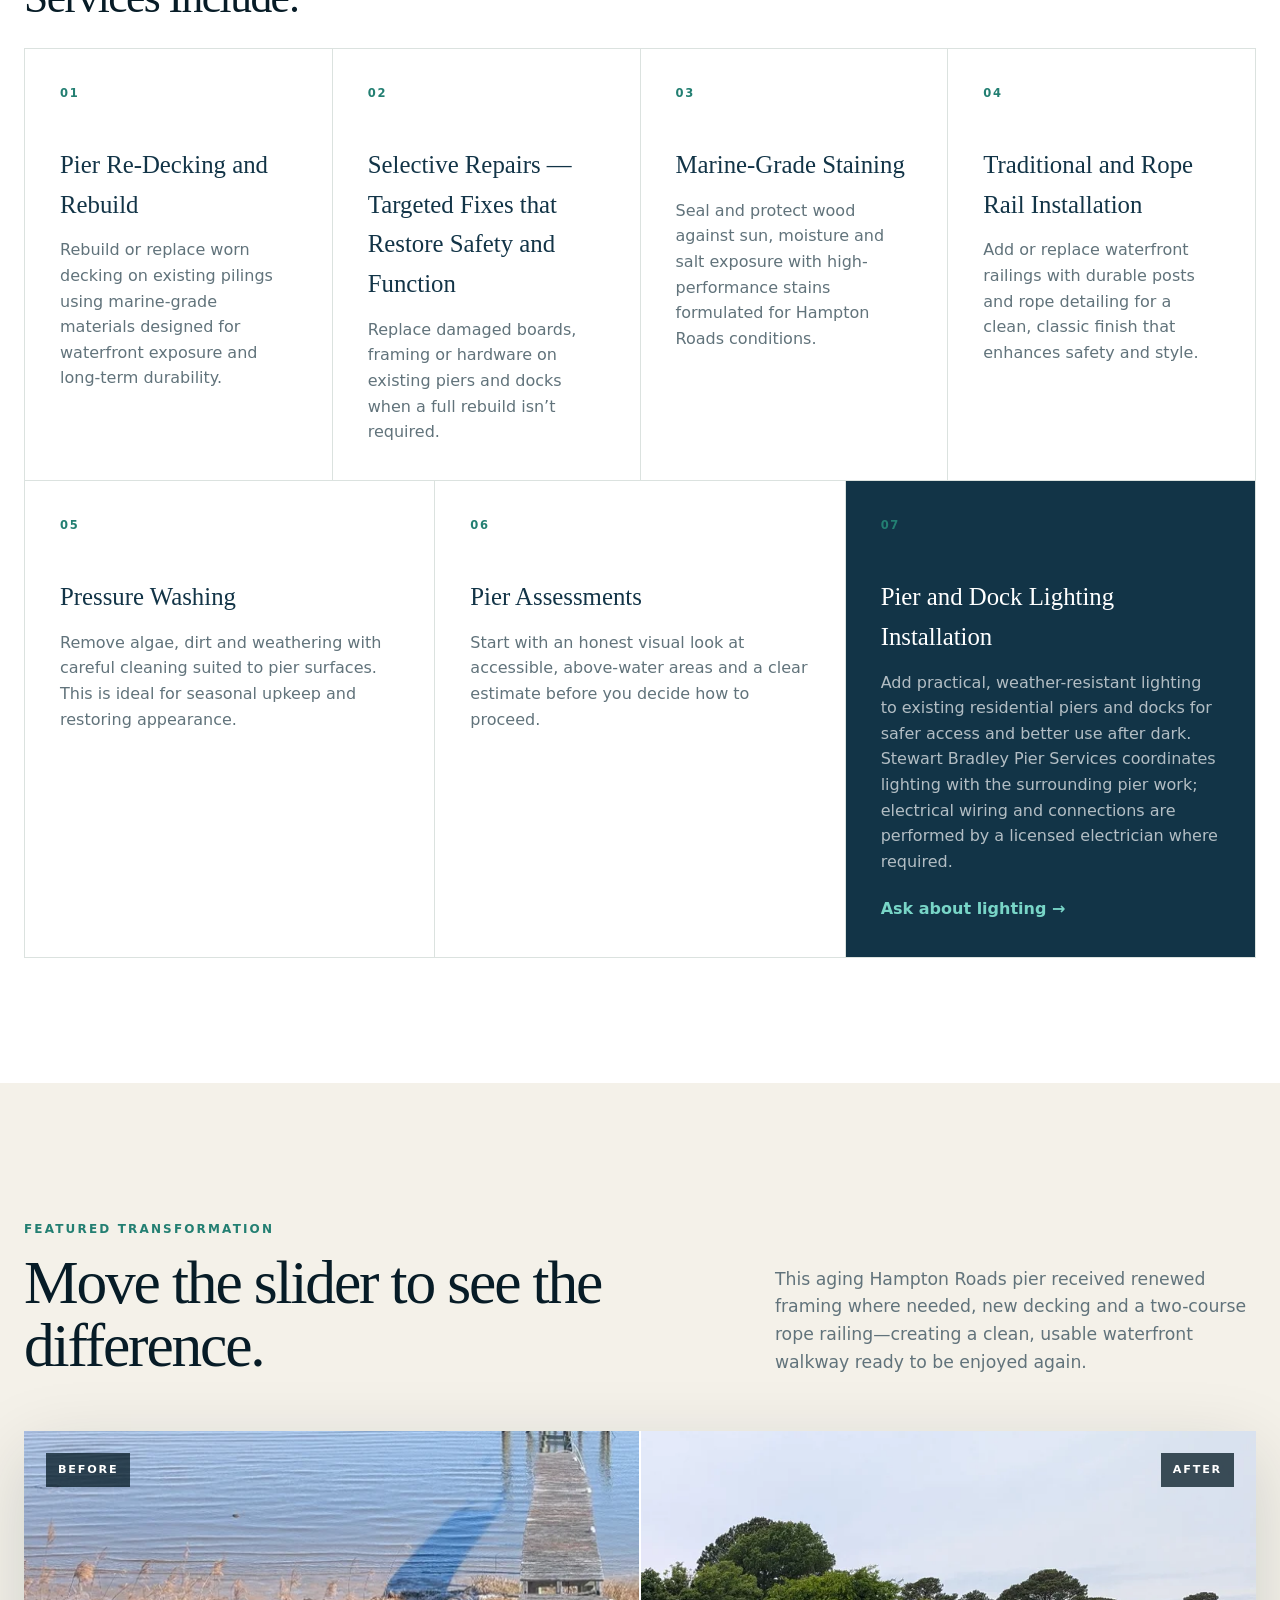
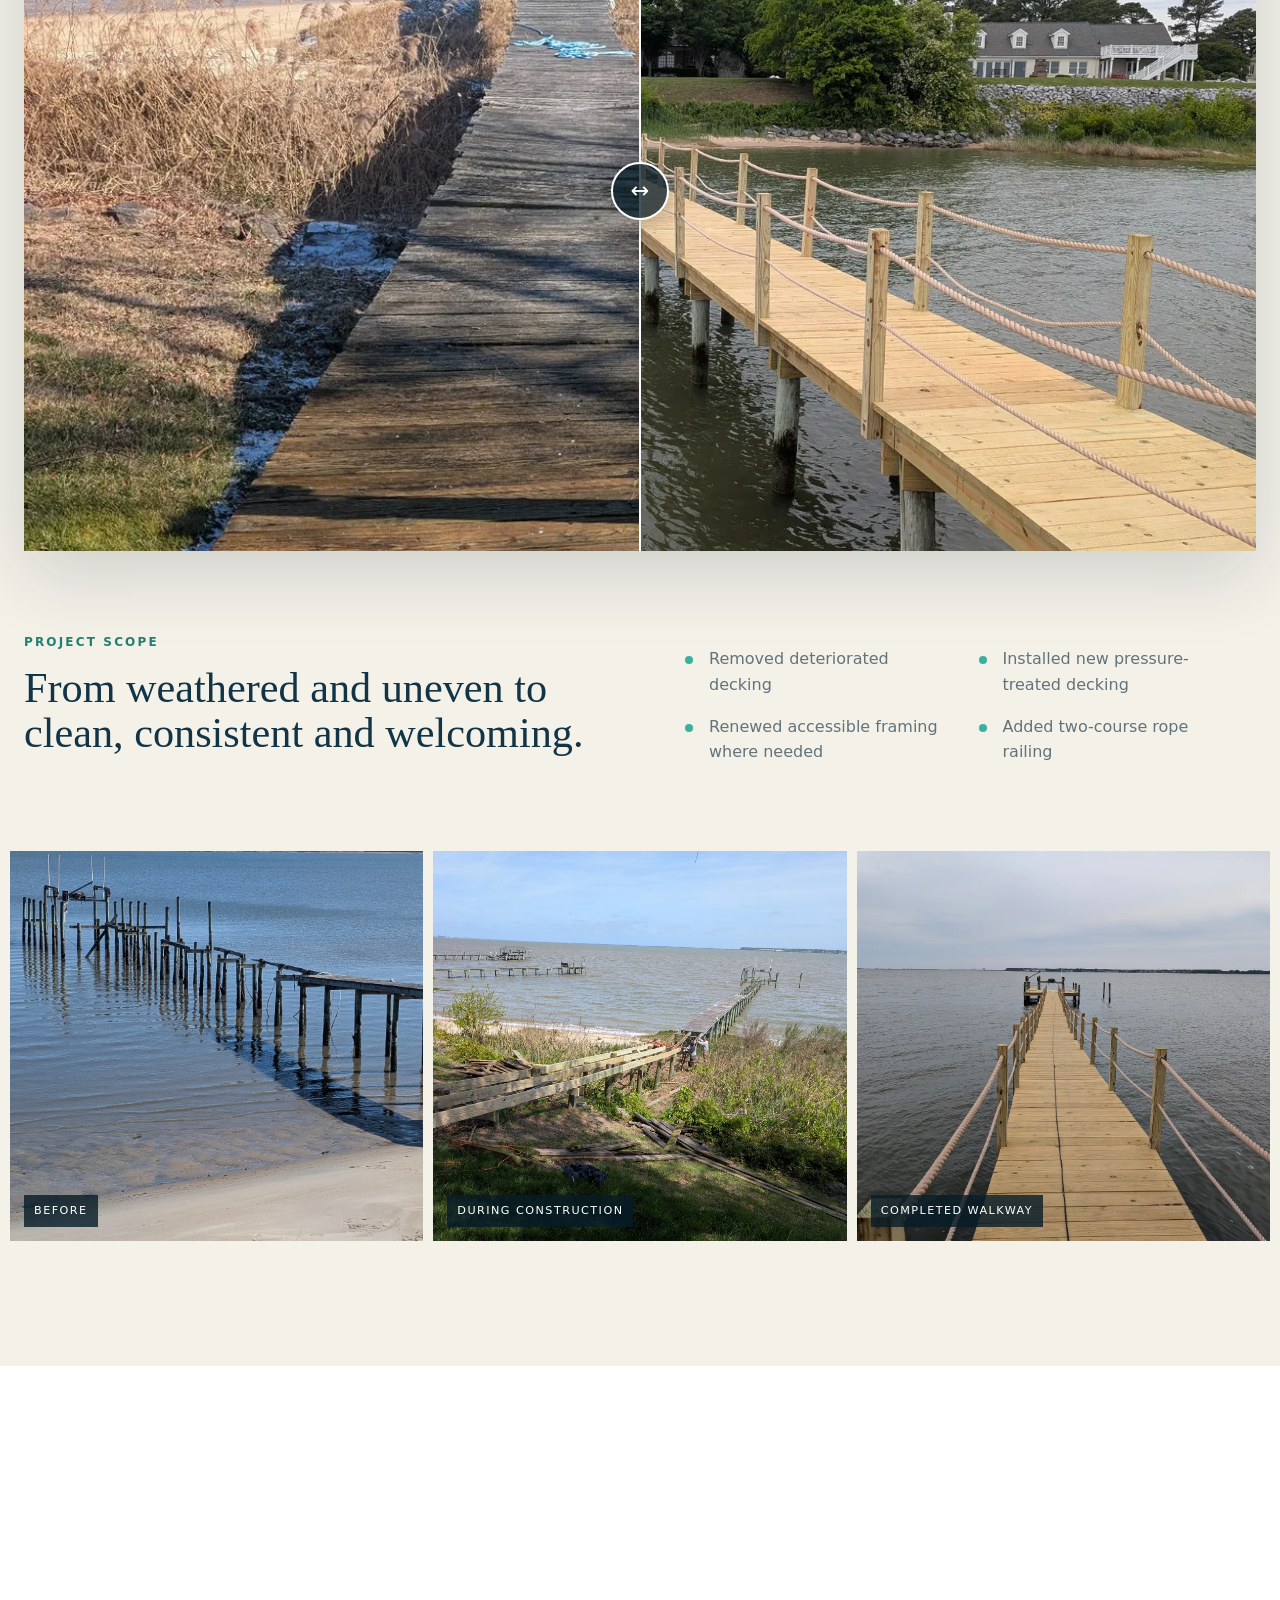
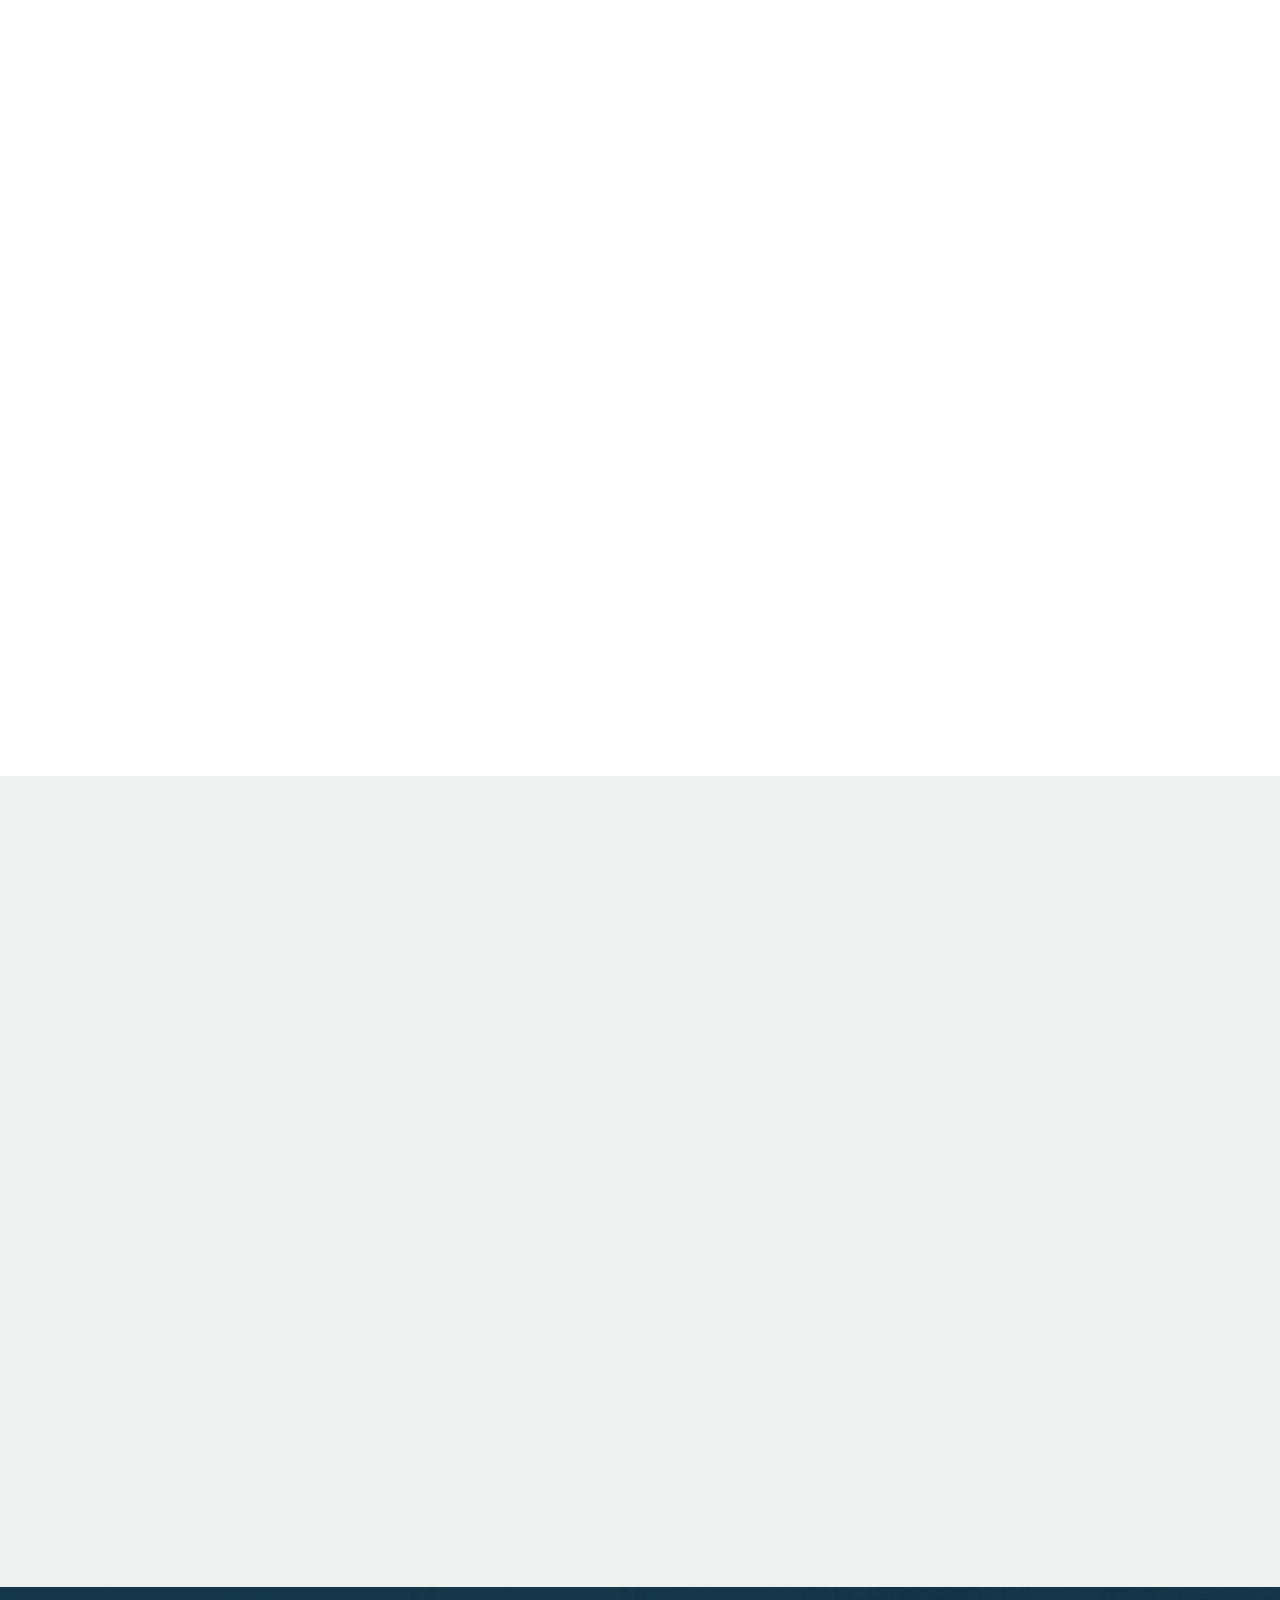
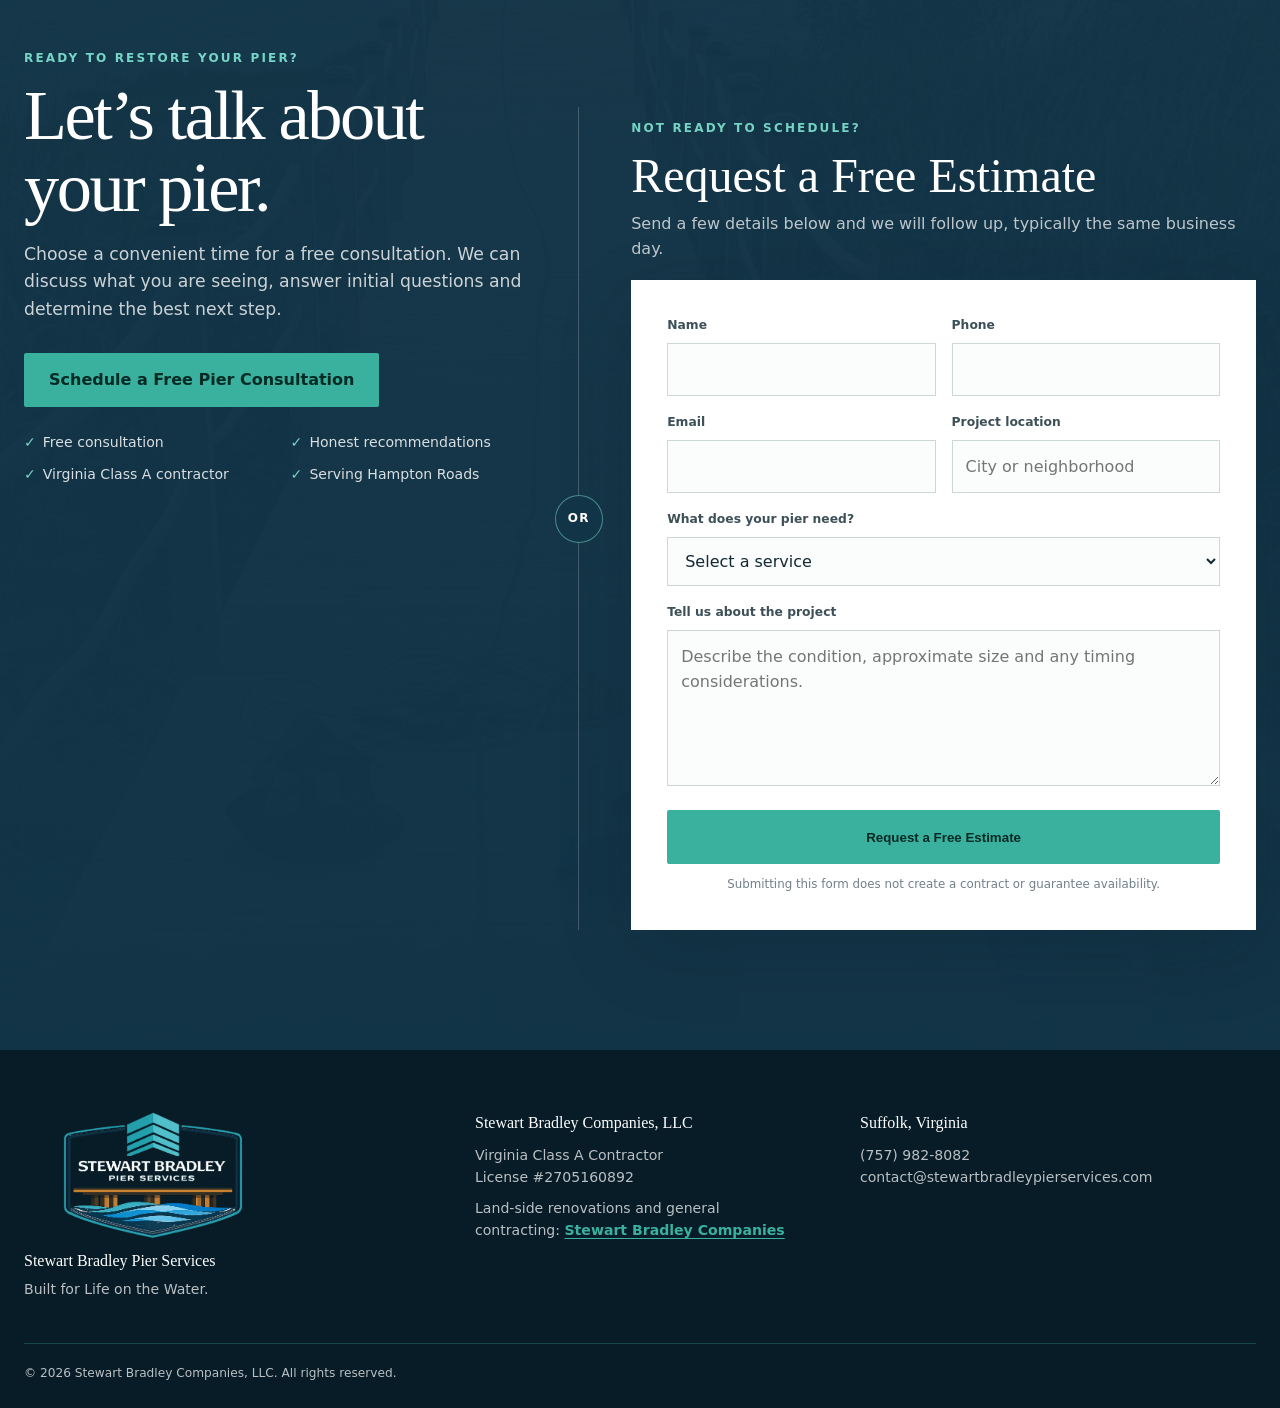
==== commit a21b2ba8: "Add an About Jeff page and link it from the site nav. The site had no founder bio, so this adds /abo" ====
--- a/index.html
+++ b/index.html
@@ -120,7 +120,7 @@
       </a>
       <button class="nav-toggle" type="button" aria-controls="main-nav" aria-expanded="false"><span class="sr-only">Toggle navigation</span><span></span><span></span><span></span></button>
       <nav class="nav" id="main-nav" aria-label="Primary navigation">
-        <a href="#services">Services</a><a href="#project">Our Work</a><a href="#process">Process</a><a href="#insights">Pier Care</a><a href="tel:+17579828082" aria-label="Call Stewart Bradley Pier Services">(757) 982-8082</a><a class="nav-cta" href="#contact">Free Estimate</a>
+        <a href="#services">Services</a><a href="#project">Our Work</a><a href="#process">Process</a><a href="#insights">Pier Care</a><a href="about/">About</a><a href="tel:+17579828082" aria-label="Call Stewart Bradley Pier Services">(757) 982-8082</a><a class="nav-cta" href="#contact">Free Estimate</a>
       </nav>
     </div>
   </header>
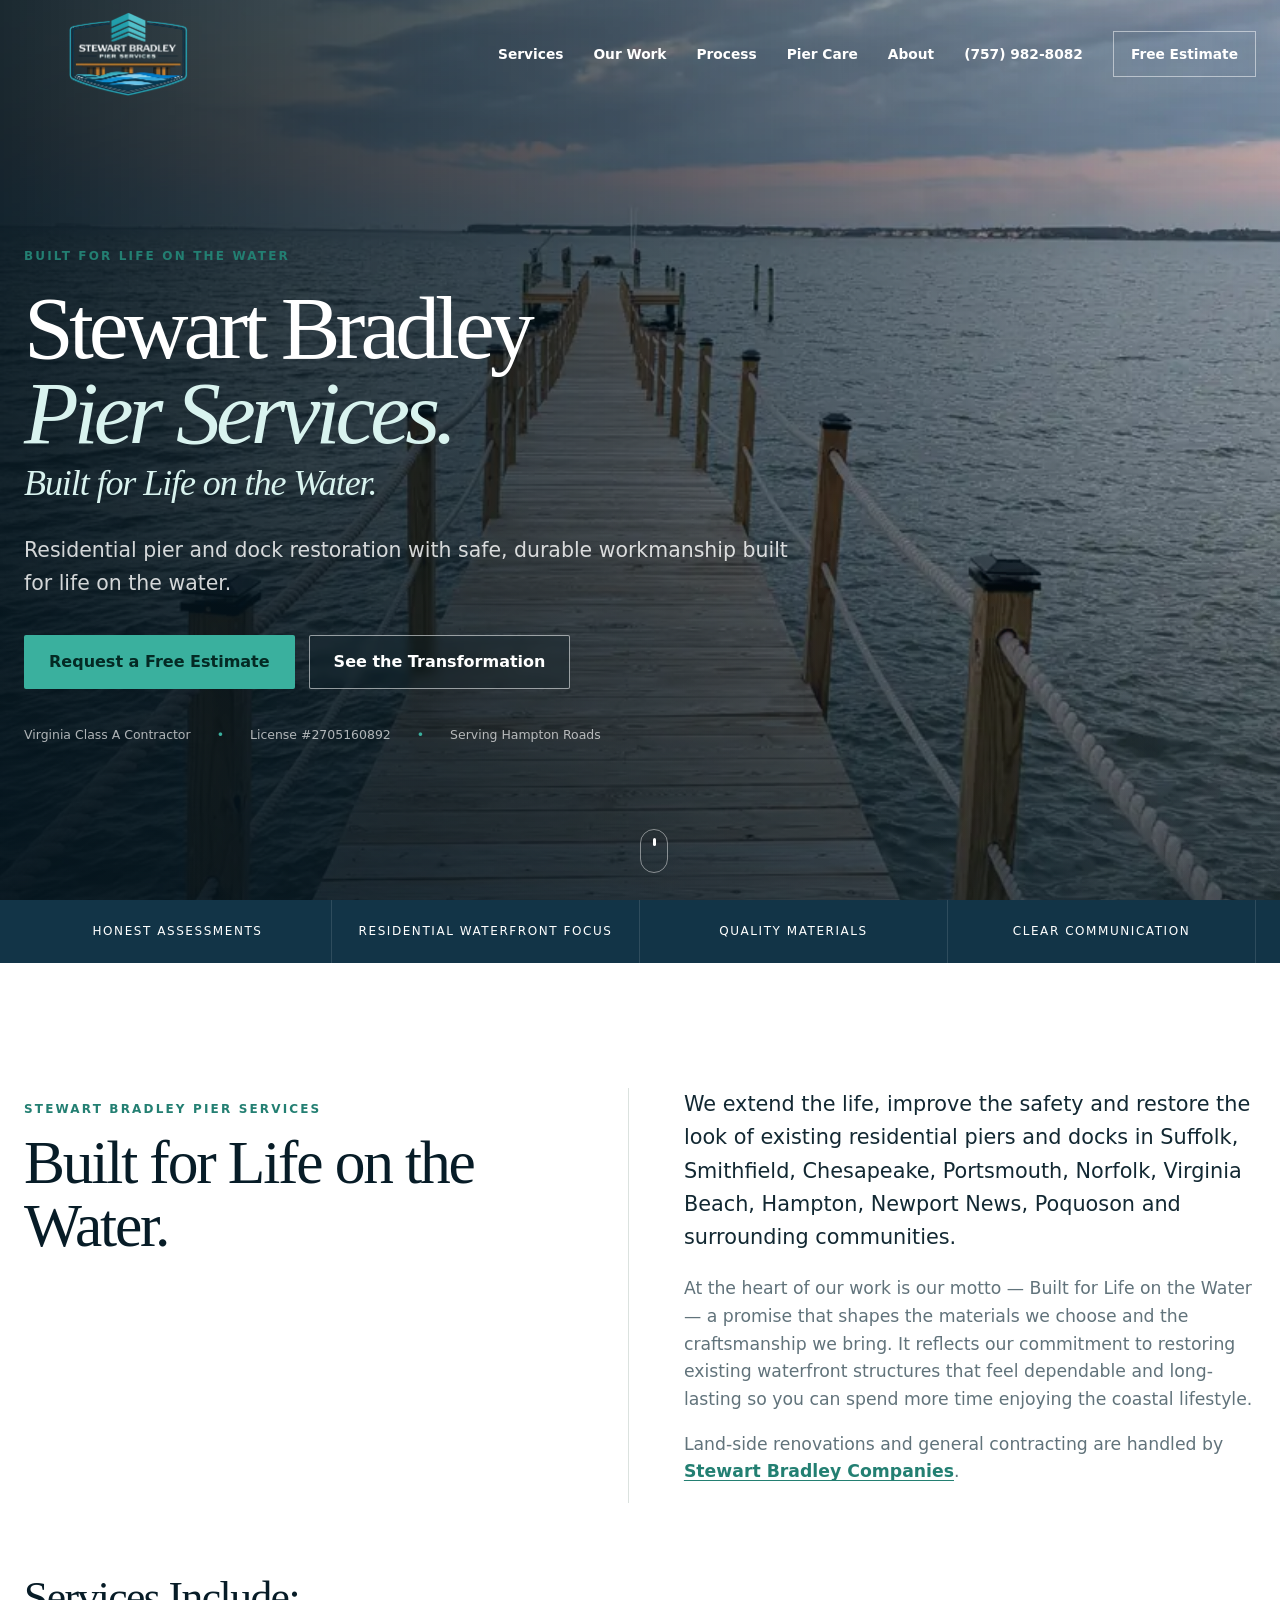
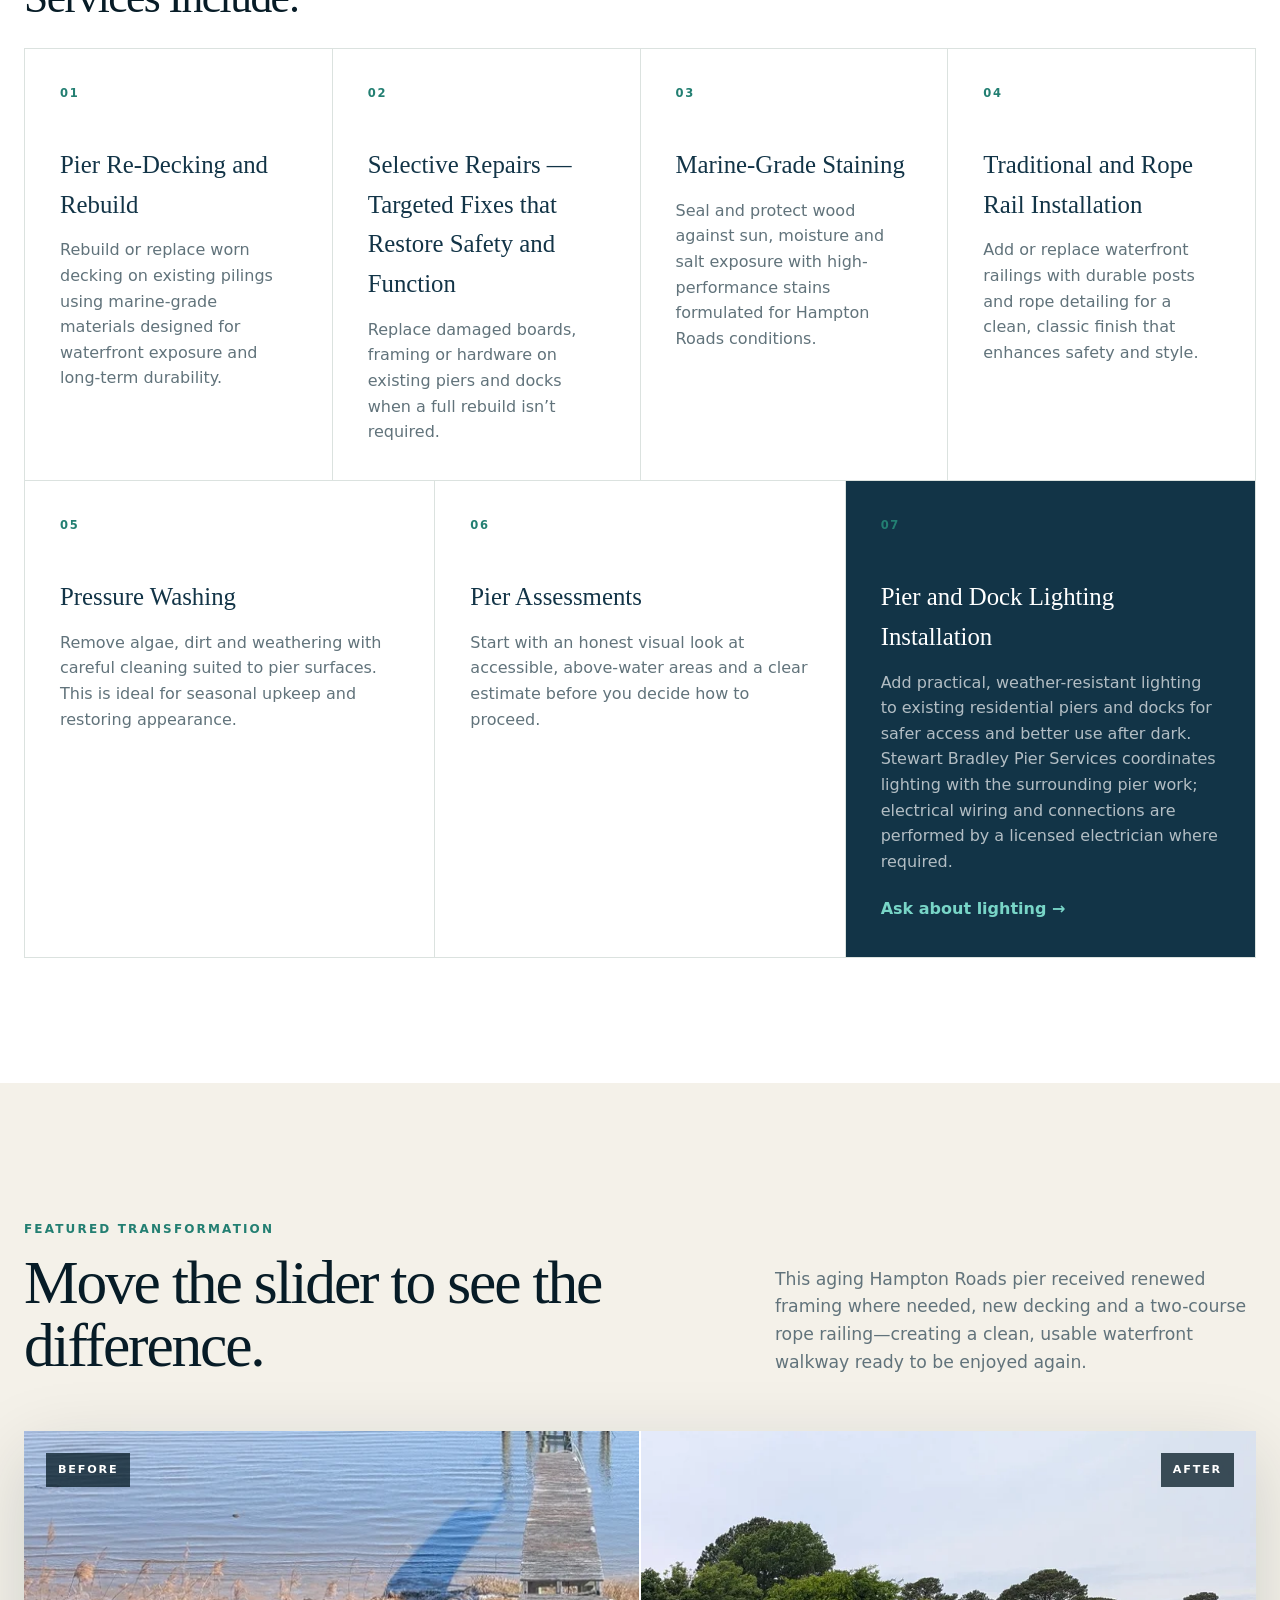
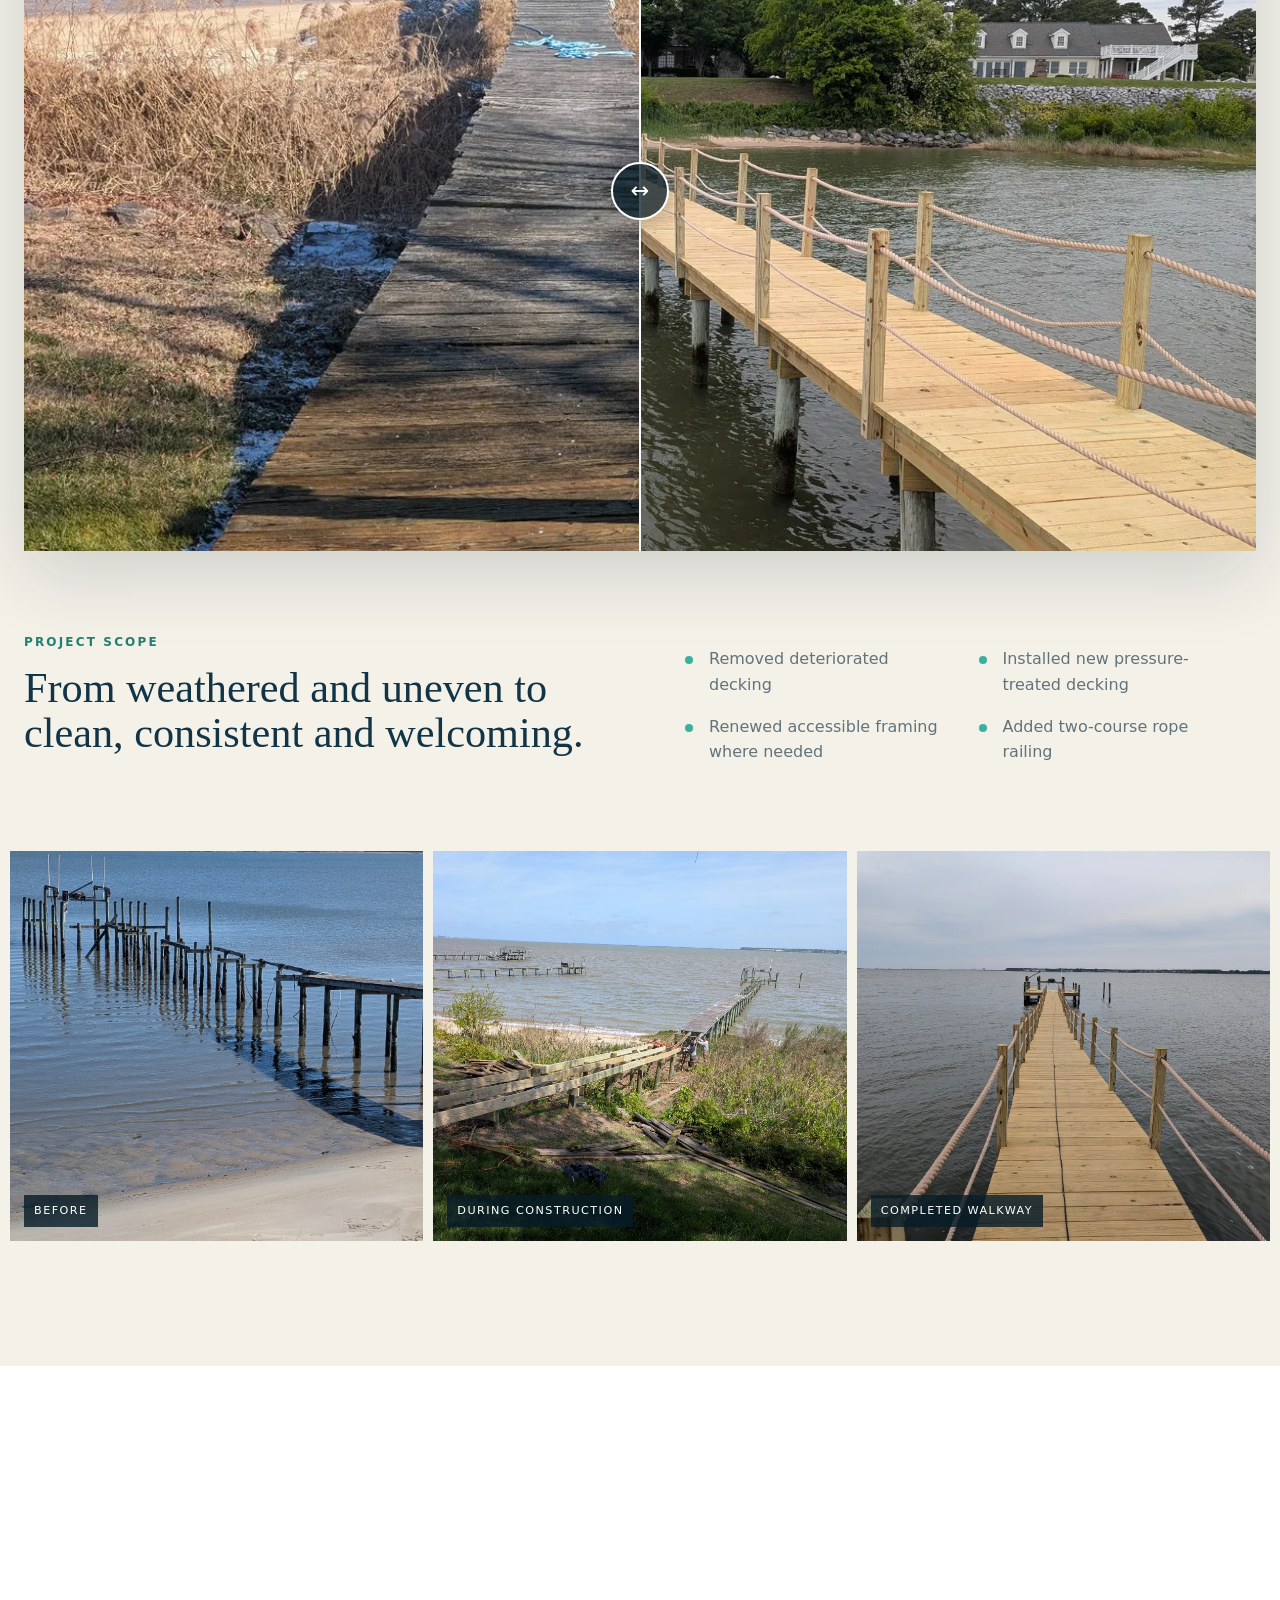
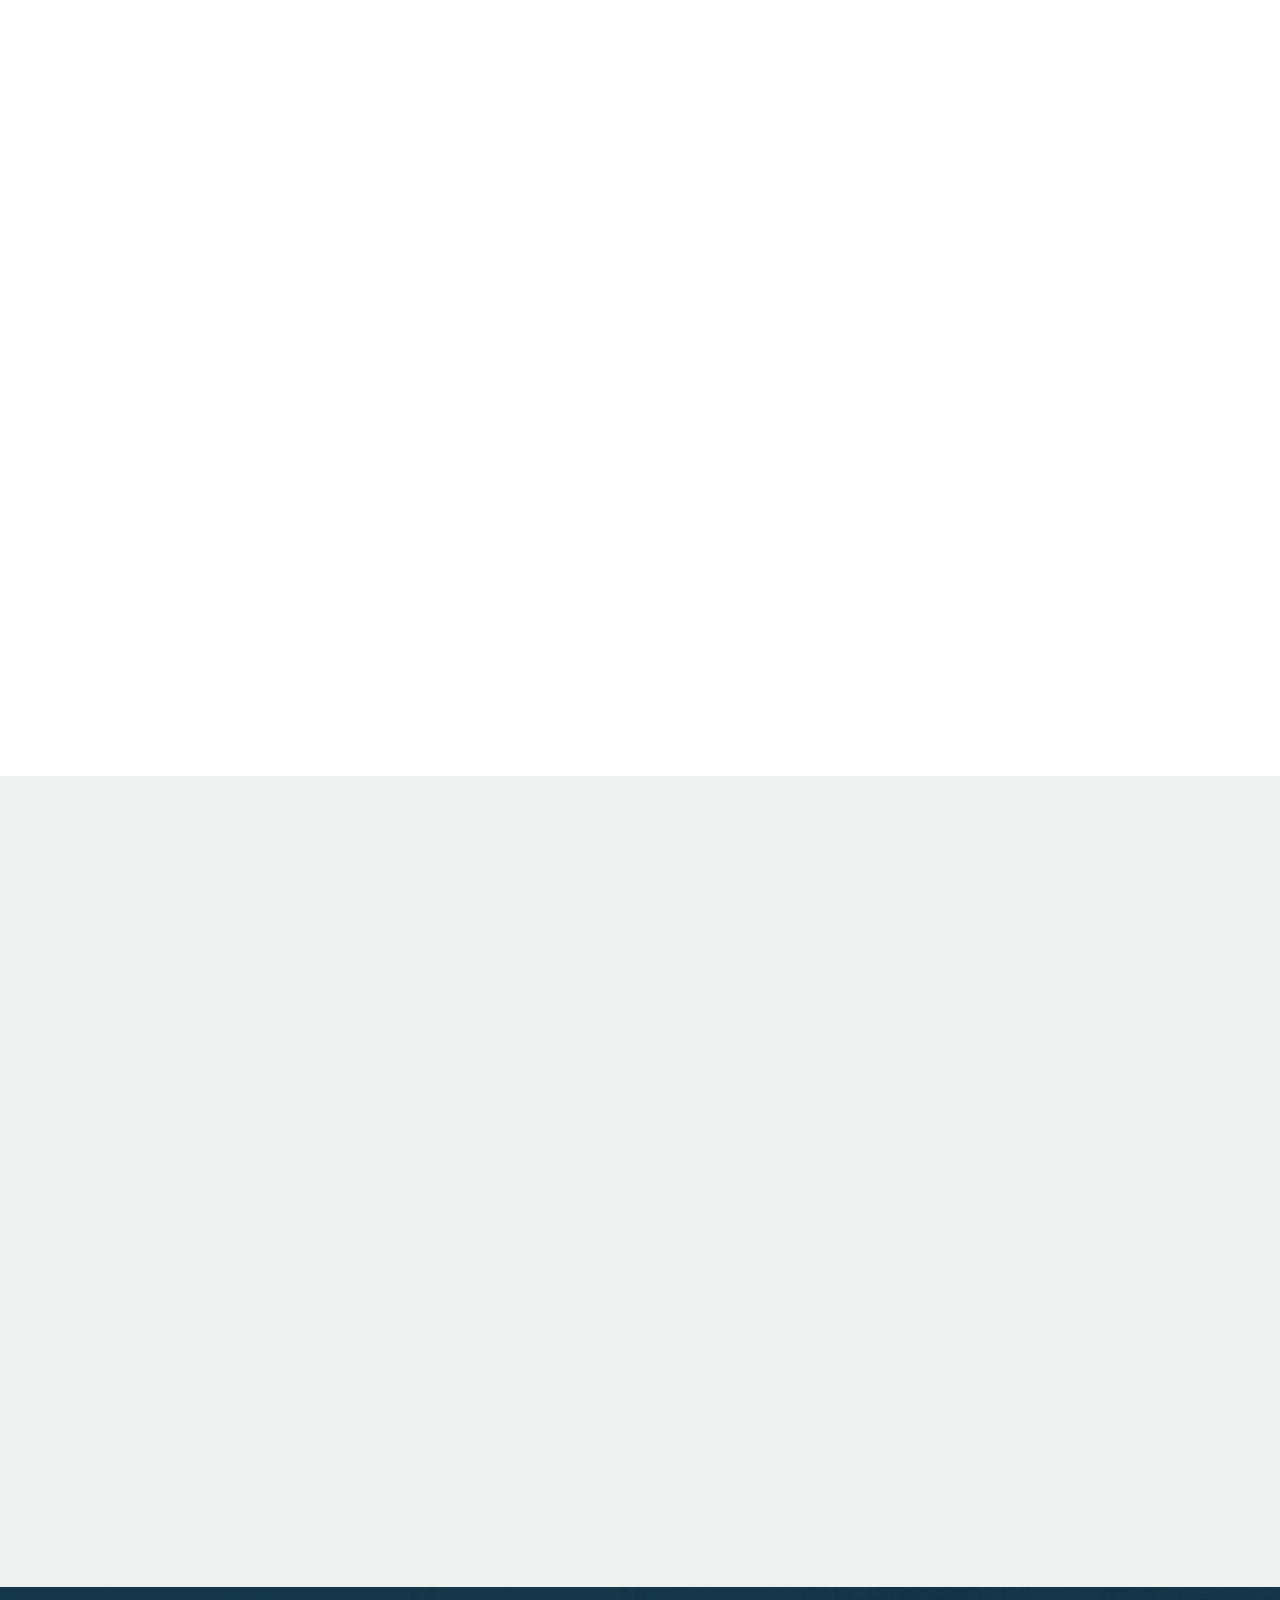
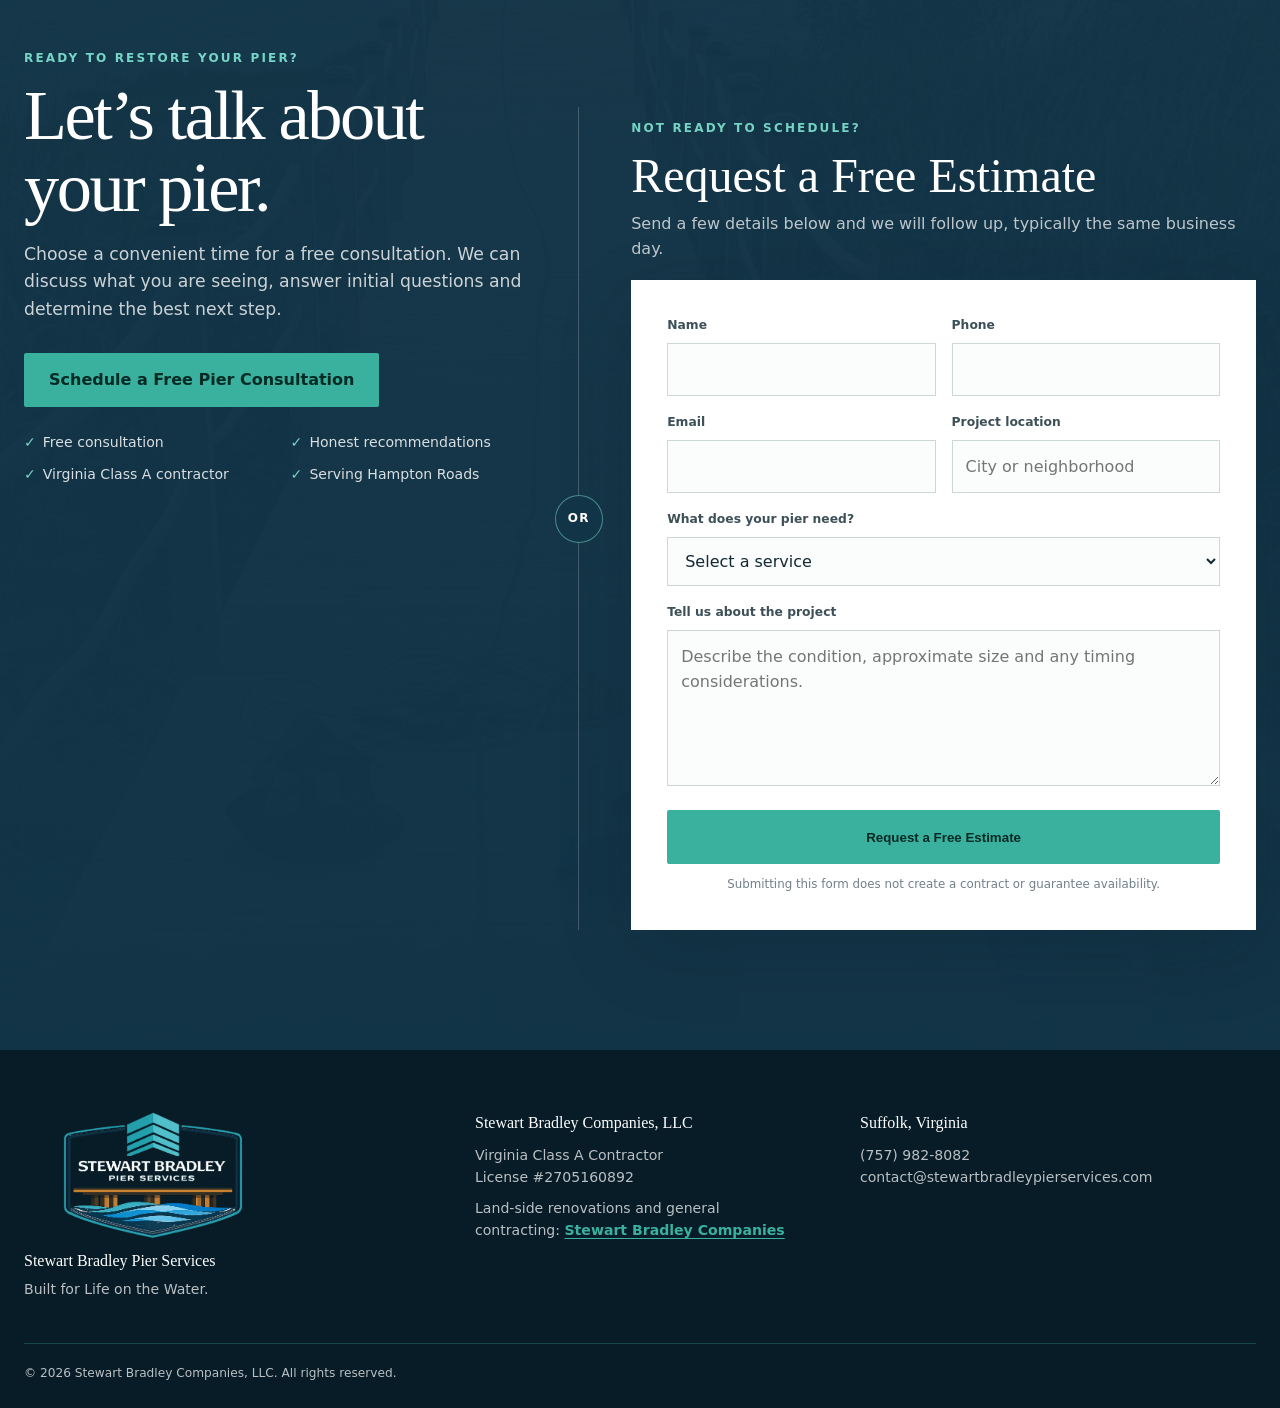
==== commit 9b253a00: "Rename the process step to Built With Care. Replace the Precise Construction card title and body wit" ====
--- a/index.html
+++ b/index.html
@@ -185,7 +185,7 @@
 
     <section class="section process-section" id="process">
       <div class="container section-heading centered reveal"><p class="kicker">Built for Life on the Water</p><h2>How We Bring Your Pier Back to Life</h2></div>
-      <div class="container process-grid reveal"><article><span>01</span><h3>Initial Conversation</h3><p>We start with a conversation about what you want your pier to feel like once it’s brought back to life.</p></article><article><span>02</span><h3>On-Site Assessment</h3><p>We walk your pier, review accessible areas and talk through practical options — an easy, above-water look that helps us understand how to restore strength, safety and the coastal character you enjoy.</p></article><article><span>03</span><h3>Detailed Estimate</h3><p>You receive a clear, refined scope outlining the recommended work and materials, giving you a solid picture of what’s ahead before anything begins. We recommend the work your pier needs — not a larger scope simply because it can be sold.</p></article><article><span>04</span><h3>Precise Construction</h3><p>We complete your project with disciplined craftsmanship and steady communication — work built to last and built for life on the water. We plan access carefully, maintain an orderly work area and treat your waterfront home accordingly.</p></article><article><span>05</span><h3>Clear Communication</h3><p>Throughout the process, we set realistic expectations and provide direct updates from start to finish. You always know where things stand and what comes next.</p></article></div>
+      <div class="container process-grid reveal"><article><span>01</span><h3>Initial Conversation</h3><p>We start with a conversation about what you want your pier to feel like once it’s brought back to life.</p></article><article><span>02</span><h3>On-Site Assessment</h3><p>We walk your pier, review accessible areas and talk through practical options — an easy, above-water look that helps us understand how to restore strength, safety and the coastal character you enjoy.</p></article><article><span>03</span><h3>Detailed Estimate</h3><p>You receive a clear, refined scope outlining the recommended work and materials, giving you a solid picture of what’s ahead before anything begins. We recommend the work your pier needs — not a larger scope simply because it can be sold.</p></article><article><span>04</span><h3>Built With Care</h3><p>We build every project with disciplined craftsmanship and keep you updated from first board to final walkthrough. We plan access carefully, keep the work area orderly, and treat your waterfront home with the same care we’d give our own.</p></article><article><span>05</span><h3>Clear Communication</h3><p>Throughout the process, we set realistic expectations and provide direct updates from start to finish. You always know where things stand and what comes next.</p></article></div>
     </section>
 
     <section class="insights-section" id="insights">
--- a/styles.css
+++ b/styles.css
@@ -86,6 +86,12 @@
 .breadcrumbs a{color:var(--teal-dark);text-decoration:none;font-weight:800}
 .breadcrumbs a:hover{color:var(--navy);text-decoration:underline;text-underline-offset:3px}
 
+.founder-headshot{width:min(100%,320px);margin:8px auto 0;justify-self:center}
+.founder-headshot picture{display:block;width:100%}
+.page-photo.founder-headshot img{width:100%;height:auto;min-height:0;max-height:none;aspect-ratio:1/1;object-fit:contain;box-shadow:var(--shadow)}
+@media(max-width:980px){.founder-bio .founder-headshot{order:-1}}
+@media(max-width:640px){.founder-headshot{width:min(100%,240px)}}
+
 /* Homepage proposed-edits: 7 service cards, 5 process steps, restored local service */
 .hero-lead{max-width:780px}
 .service-include-heading{margin-top:72px}
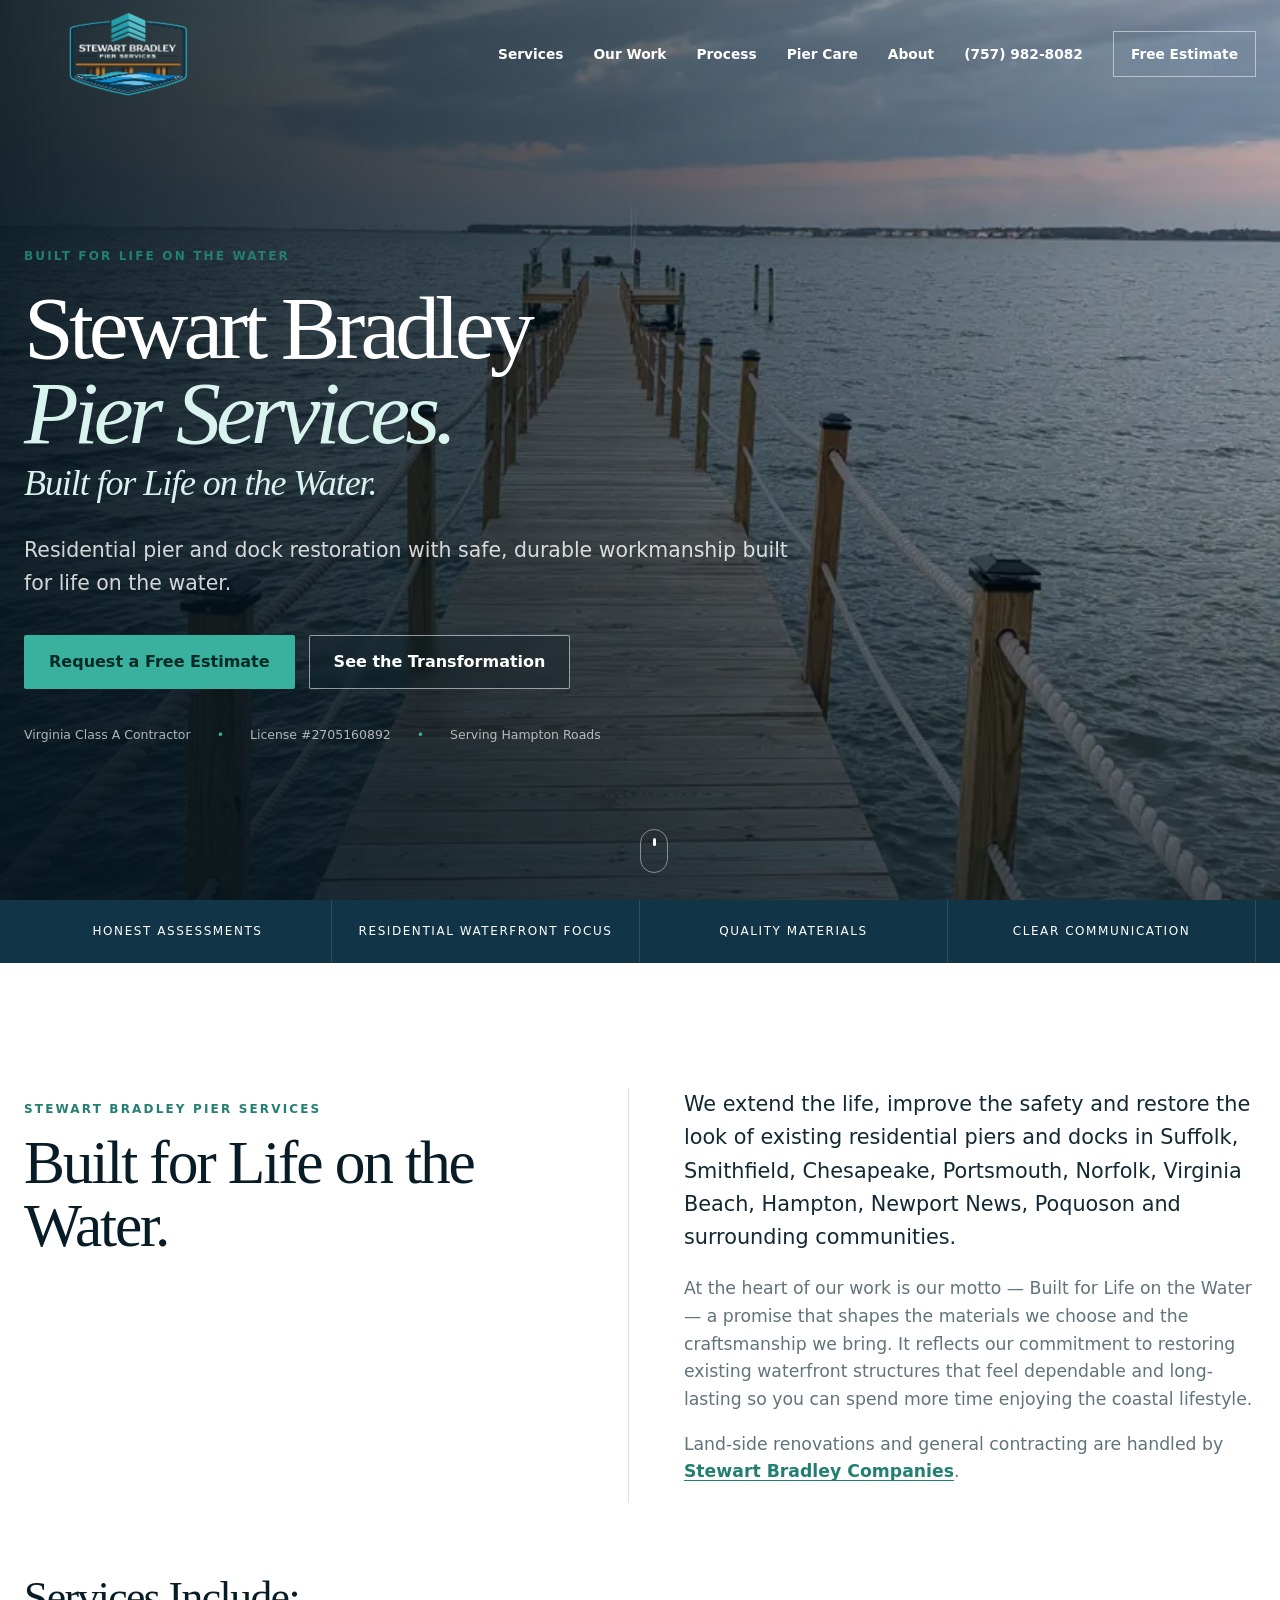
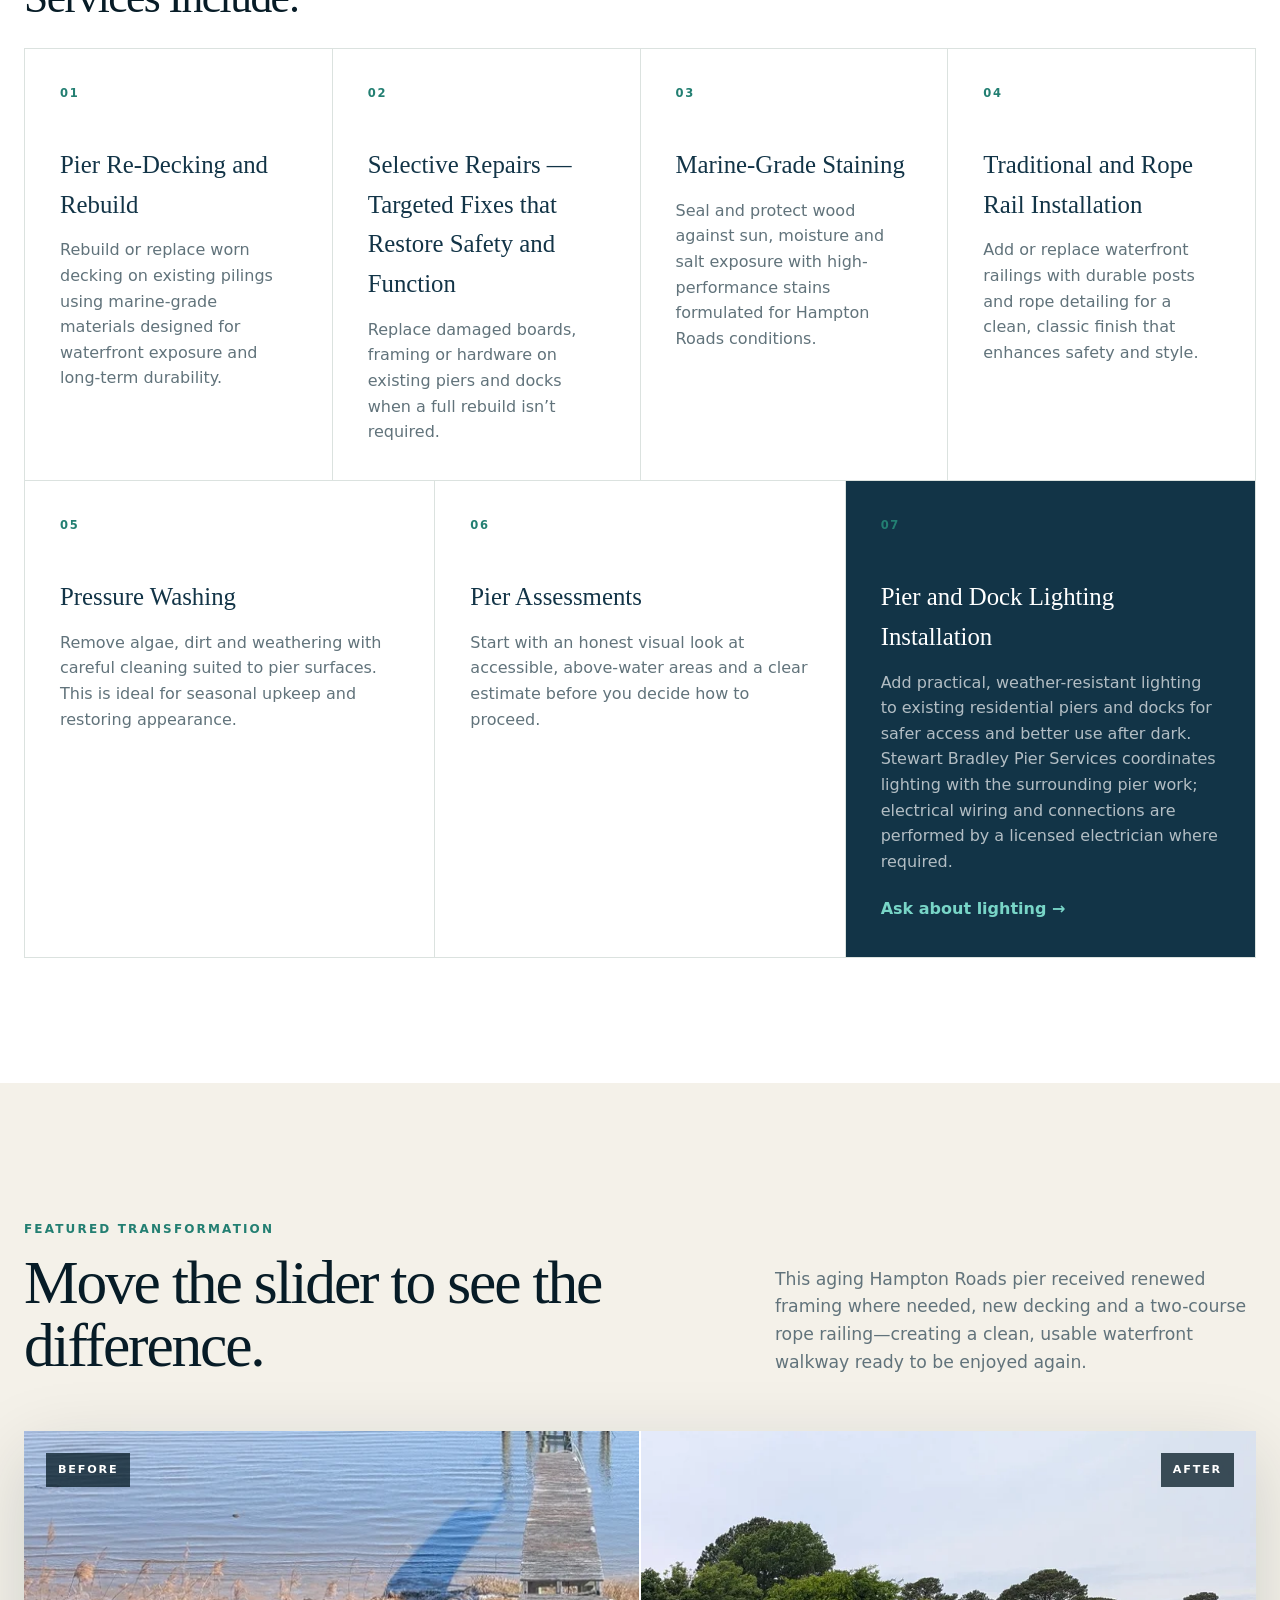
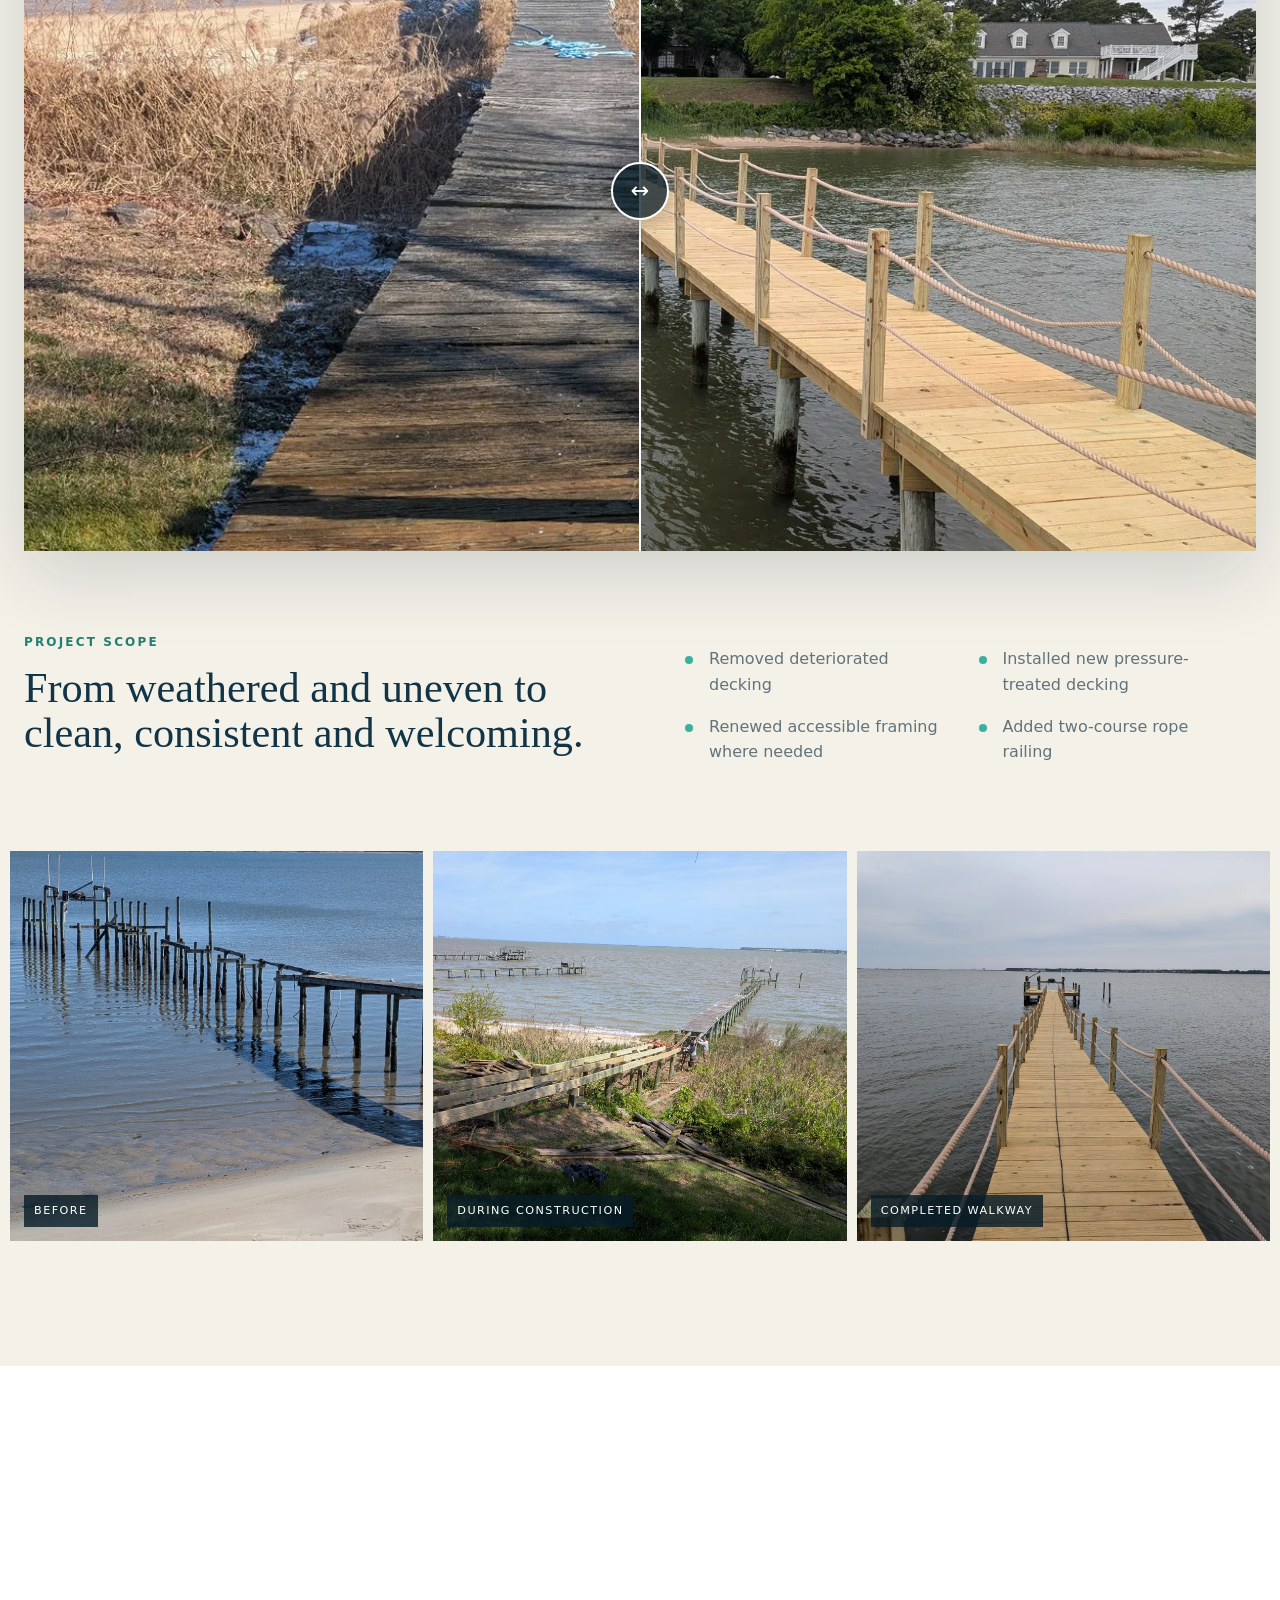
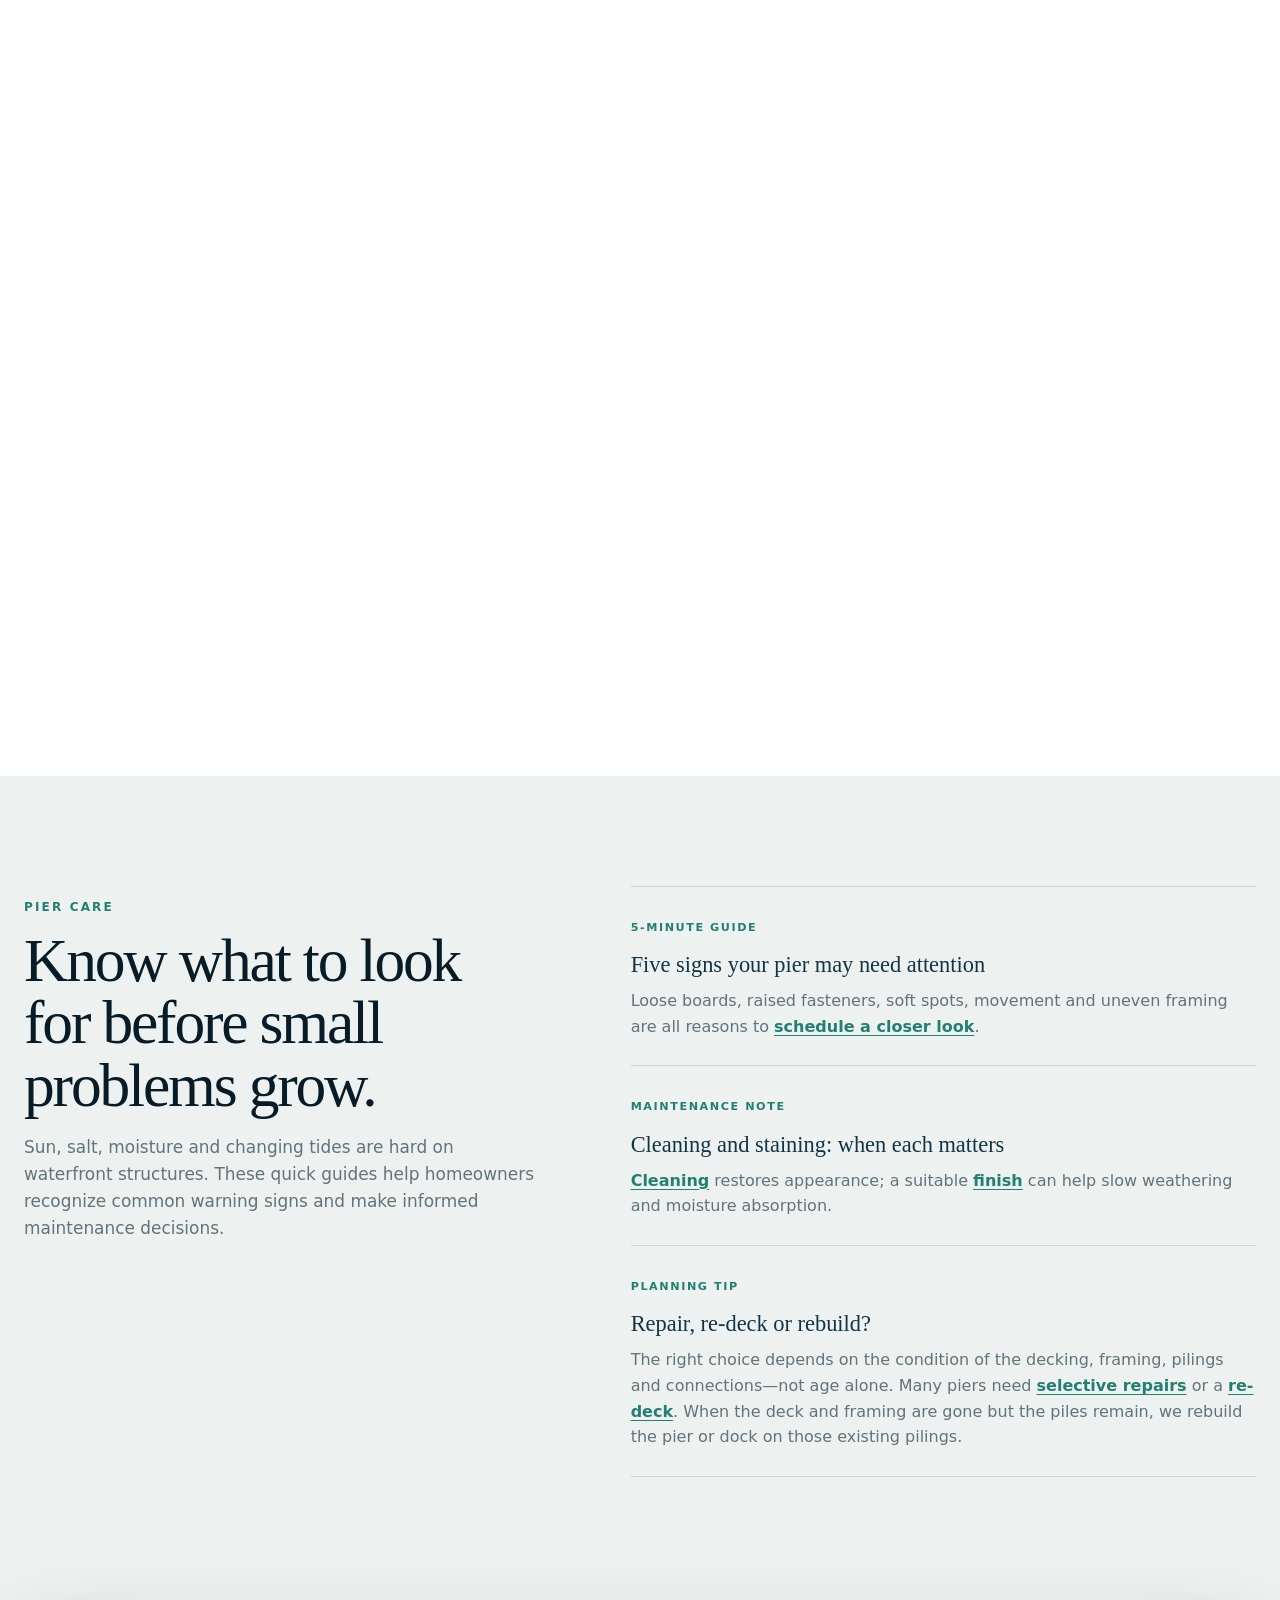
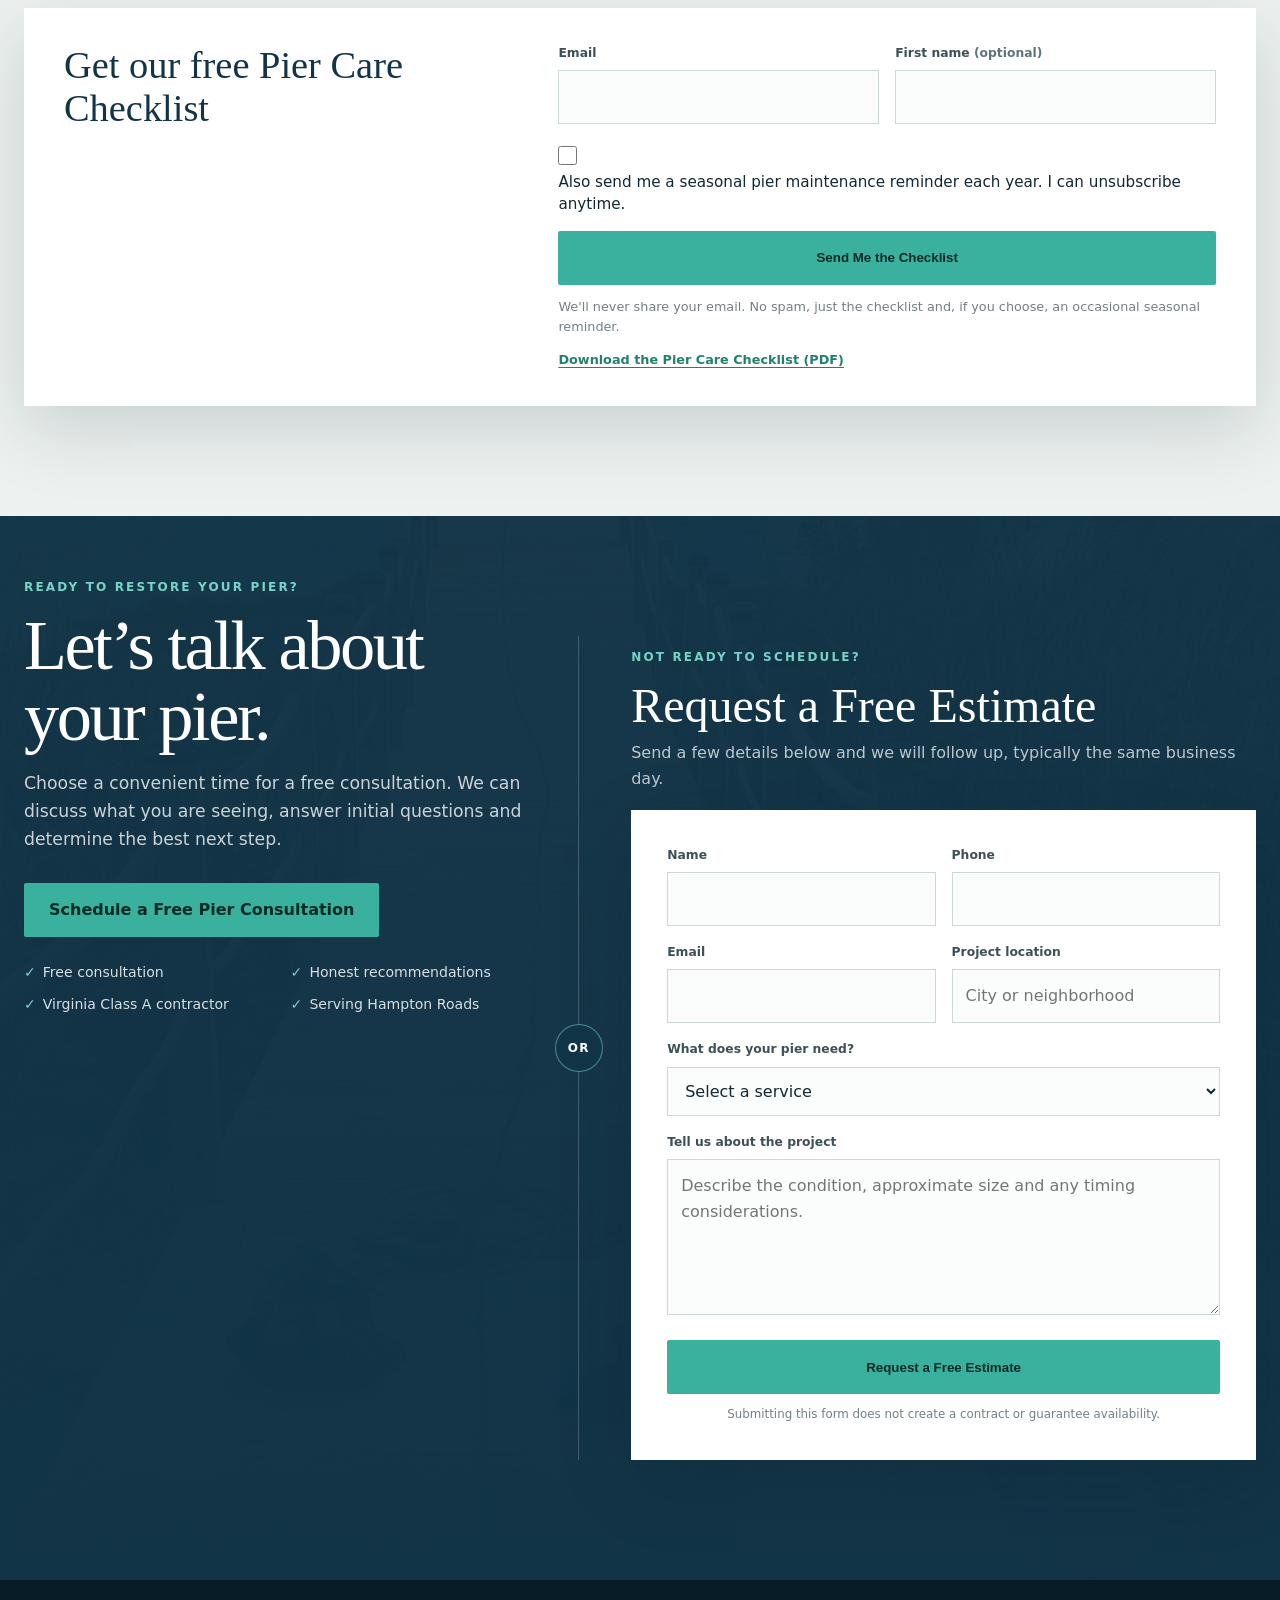
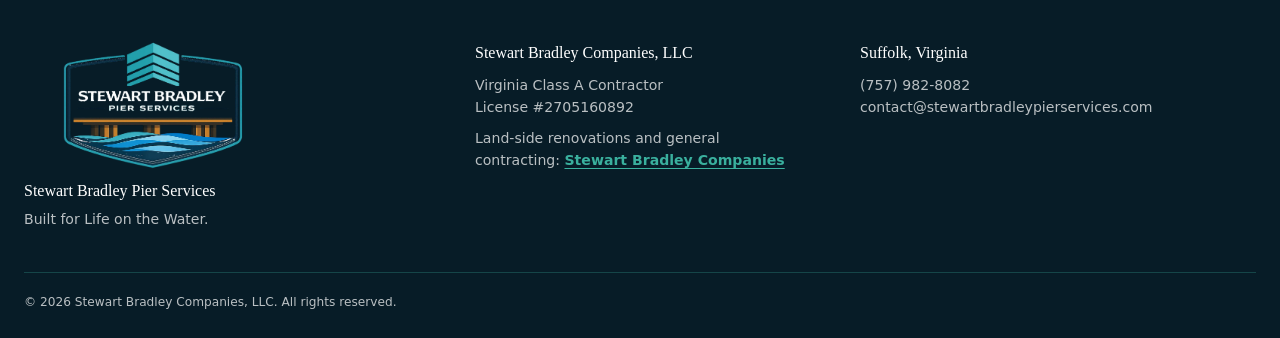
==== commit 90166519: "Add a free Pier Care Checklist sign-up beside the homepage guides. The guides stay open. The form po" ====
--- a/index.html
+++ b/index.html
@@ -185,11 +185,31 @@
 
     <section class="section process-section" id="process">
       <div class="container section-heading centered reveal"><p class="kicker">Built for Life on the Water</p><h2>How We Bring Your Pier Back to Life</h2></div>
-      <div class="container process-grid reveal"><article><span>01</span><h3>Initial Conversation</h3><p>We start with a conversation about what you want your pier to feel like once it’s brought back to life.</p></article><article><span>02</span><h3>On-Site Assessment</h3><p>We walk your pier, review accessible areas and talk through practical options — an easy, above-water look that helps us understand how to restore strength, safety and the coastal character you enjoy.</p></article><article><span>03</span><h3>Detailed Estimate</h3><p>You receive a clear, refined scope outlining the recommended work and materials, giving you a solid picture of what’s ahead before anything begins. We recommend the work your pier needs — not a larger scope simply because it can be sold.</p></article><article><span>04</span><h3>Built With Care</h3><p>We build every project with disciplined craftsmanship and keep you updated from first board to final walkthrough. We plan access carefully, keep the work area orderly, and treat your waterfront home with the same care we’d give our own.</p></article><article><span>05</span><h3>Clear Communication</h3><p>Throughout the process, we set realistic expectations and provide direct updates from start to finish. You always know where things stand and what comes next.</p></article></div>
+      <div class="container process-grid reveal"><article><span>01</span><h3>Initial Conversation</h3><p>We start with a conversation about what you want your pier to feel like once it’s brought back to life.</p></article><article><span>02</span><h3>On-Site Assessment</h3><p>We walk your pier, review accessible areas and talk through practical options — an easy, above-water look that helps us understand how to restore strength, safety and the coastal character you enjoy.</p></article><article><span>03</span><h3>Detailed Estimate</h3><p>You receive a clear, refined scope outlining the recommended work and materials, giving you a solid picture of what’s ahead before anything begins. We recommend the work your pier needs — not a larger scope simply because it can be sold.</p></article><article><span>04</span><h3>Built With Care</h3><p>We build every project with disciplined craftsmanship and keep you updated from first board to final walkthrough. We plan access carefully, keep the work area orderly, and treat your waterfront home with the same care we’d give our own.</p></article><article><span>05</span><h3>Clear Communication</h3><p>Throughout the process, we set realistic expectations and provide direct updates from start to finish. You’ll have a clear scope and price up front, a straight answer when you call, and a heads-up before anything changes. You always know where things stand and what comes next.</p></article></div>
     </section>
 
     <section class="insights-section" id="insights">
-      <div class="container insights-grid reveal"><div><p class="kicker">Pier care</p><h2>Know what to look for before small problems grow.</h2><p>Sun, salt, moisture and changing tides are hard on waterfront structures. These quick guides help homeowners recognize common warning signs and make informed maintenance decisions.</p></div><div class="insight-cards"><article><span>5-minute guide</span><h3>Five signs your pier may need attention</h3><p>Loose boards, raised fasteners, soft spots, movement and uneven framing are all reasons to <a href="pier-assessments/">schedule a closer look</a>.</p></article><article><span>Maintenance note</span><h3>Cleaning and staining: when each matters</h3><p><a href="pressure-washing/">Cleaning</a> restores appearance; a suitable <a href="marine-grade-staining/">finish</a> can help slow weathering and moisture absorption.</p></article><article><span>Planning tip</span><h3>Repair, re-deck or rebuild?</h3><p>The right choice depends on the condition of the decking, framing, pilings and connections—not age alone. Many piers need <a href="selective-repairs/">selective repairs</a> or a <a href="pier-redecking-hampton-roads/">re-deck</a>. When the deck and framing are gone but the piles remain, we rebuild the pier or dock on those existing pilings.</p></article></div></div>
+      <div class="container insights-grid reveal"><div><p class="kicker">Pier care</p><h2>Know what to look for before small problems grow.</h2><p>Sun, salt, moisture and changing tides are hard on waterfront structures. These quick guides help homeowners recognize common warning signs and make informed maintenance decisions.</p></div><div class="insight-cards"><article><span>5-minute guide</span><h3>Five signs your pier may need attention</h3><p>Loose boards, raised fasteners, soft spots, movement and uneven framing are all reasons to <a href="pier-assessments/">schedule a closer look</a>.</p></article><article><span>Maintenance note</span><h3>Cleaning and staining: when each matters</h3><p><a href="pressure-washing/">Cleaning</a> restores appearance; a suitable <a href="marine-grade-staining/">finish</a> can help slow weathering and moisture absorption.</p></article><article><span>Planning tip</span><h3>Repair, re-deck or rebuild?</h3><p>The right choice depends on the condition of the decking, framing, pilings and connections—not age alone. Many piers need <a href="selective-repairs/">selective repairs</a> or a <a href="pier-redecking-hampton-roads/">re-deck</a>. When the deck and framing are gone but the piles remain, we rebuild the pier or dock on those existing pilings.</p></article></div>
+        <aside class="checklist-signup" aria-labelledby="checklist-heading">
+          <div class="checklist-panel">
+            <h3 id="checklist-heading">Get our free Pier Care Checklist</h3>
+            <div id="checklist-form-slot">
+              <form id="checklist-form" class="checklist-form" method="post" action="#insights" novalidate>
+                <input type="text" name="website" tabindex="-1" autocomplete="off" aria-hidden="true" class="form-honeypot">
+                <p class="checklist-error" id="checklist-error" hidden>Enter a valid email address.</p>
+                <div class="form-row">
+                  <label><span>Email</span><input type="email" name="email" autocomplete="email" inputmode="email" required aria-required="true"></label>
+                  <label><span>First name <span class="checklist-optional">(optional)</span></span><input type="text" name="name" autocomplete="given-name"></label>
+                </div>
+                <label class="checklist-check"><input type="checkbox" name="reminders" value="Y"><span>Also send me a seasonal pier maintenance reminder each year. I can unsubscribe anytime.</span></label>
+                <button class="btn btn-primary form-submit" type="submit">Send Me the Checklist</button>
+                <p class="checklist-privacy">We'll never share your email. No spam, just the checklist and, if you choose, an occasional seasonal reminder.</p>
+              </form>
+              <p class="checklist-fallback" id="checklist-fallback"><a href="/downloads/pier-care-checklist.pdf">Download the Pier Care Checklist (PDF)</a></p>
+            </div>
+          </div>
+        </aside>
+      </div>
     </section>
 
     <section class="contact-section" id="contact">
--- a/styles.css
+++ b/styles.css
@@ -24,6 +24,25 @@
 .contact-divider-vertical span{position:absolute;left:50%;top:50%;transform:translate(-50%,-50%);display:grid;place-items:center;width:48px;height:48px;border:1px solid rgba(117,211,196,.55);border-radius:50%;background:var(--navy);color:#fff;font-size:.75rem;font-weight:900;letter-spacing:.12em}
 @media(max-width:980px){.contact-grid-balanced{grid-template-columns:1fr;gap:42px}.contact-grid-balanced .contact-copy{max-width:none}.contact-grid-balanced .contact-trust{grid-template-columns:1fr 1fr}.contact-divider-vertical{position:relative;left:auto;top:auto;bottom:auto;width:100%;height:1px;margin:8px 0;background:rgba(255,255,255,.22)}.contact-divider-vertical span{top:50%;left:50%}.contact-grid-balanced .estimate-heading{text-align:center}}
 @media(max-width:640px){.contact-grid-balanced .contact-trust{grid-template-columns:1fr}.contact-grid-balanced .contact-copy h2{font-size:clamp(3rem,14vw,4.5rem)}}
+/* Pier Care Checklist signup */
+.checklist-signup{grid-column:1 / -1;margin-top:36px}
+.checklist-panel{display:grid;grid-template-columns:minmax(0,.8fr) minmax(0,1.2fr);gap:28px 56px;align-items:start;padding:36px 40px;background:#fff;color:var(--ink);box-shadow:var(--shadow)}
+.checklist-panel h3{margin:0;color:var(--navy);font-size:clamp(1.85rem,3vw,2.7rem);line-height:1.12}
+.checklist-form label{display:block;margin-bottom:16px}
+.checklist-form label>span{display:block;margin-bottom:7px;color:#3d5058;font-size:.77rem;font-weight:800}
+.checklist-optional{font-weight:650;color:var(--muted);text-transform:none;letter-spacing:0}
+.checklist-check{display:flex;align-items:flex-start;gap:12px;margin:2px 0 18px;color:var(--ink);font-size:.95rem;line-height:1.45}
+.checklist-check input{width:1.15rem;height:1.15rem;margin:0.28rem 0 0;padding:0;flex:0 0 auto;accent-color:var(--teal-dark)}
+.checklist-form .checklist-check span{display:block;margin:0;color:var(--ink);font-size:.95rem;font-weight:500;line-height:1.45;letter-spacing:0;text-transform:none}
+.checklist-privacy,.checklist-fallback{margin:12px 0 0;color:#718087;font-size:.8rem}
+.checklist-fallback a,.checklist-thanks a{color:var(--teal-dark);font-weight:800;text-decoration:underline;text-underline-offset:3px}
+.checklist-fallback a:hover,.checklist-thanks a:hover{color:var(--navy)}
+.checklist-error{margin:0 0 12px;color:#8c2f2f;font-size:.85rem;font-weight:700}
+.checklist-thanks{margin:0}
+.checklist-thanks p{margin:0 0 12px;color:var(--muted);font-size:1.02rem}
+.checklist-thanks a{font-size:1rem}
+@media(max-width:980px){.checklist-panel{grid-template-columns:1fr;gap:22px;padding:28px 22px}}
+@media(max-width:640px){.checklist-signup{margin-top:28px}.checklist-panel{padding:24px 18px}.checklist-form .form-submit{width:100%}}
 /* Raise the left contact content to align with the estimate heading */
 @media (min-width: 981px) {
   .contact-grid-balanced .contact-copy {
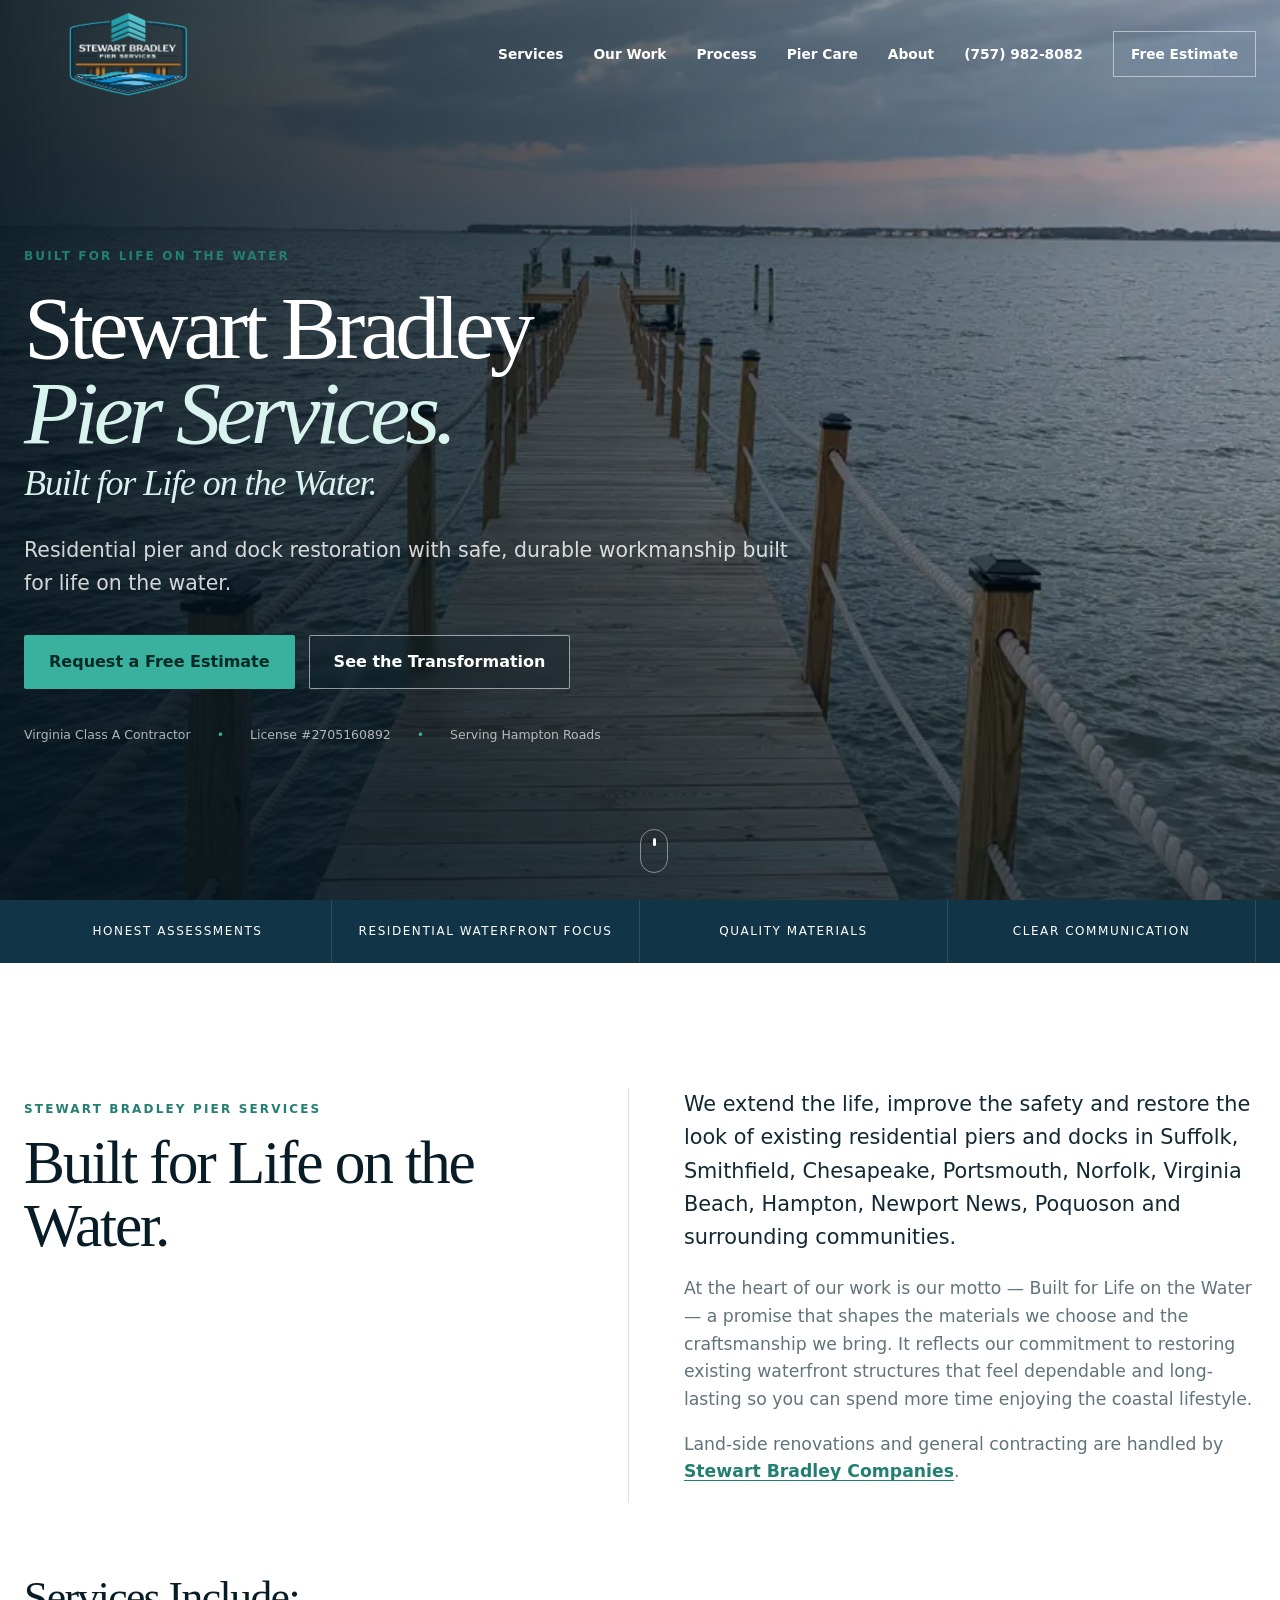
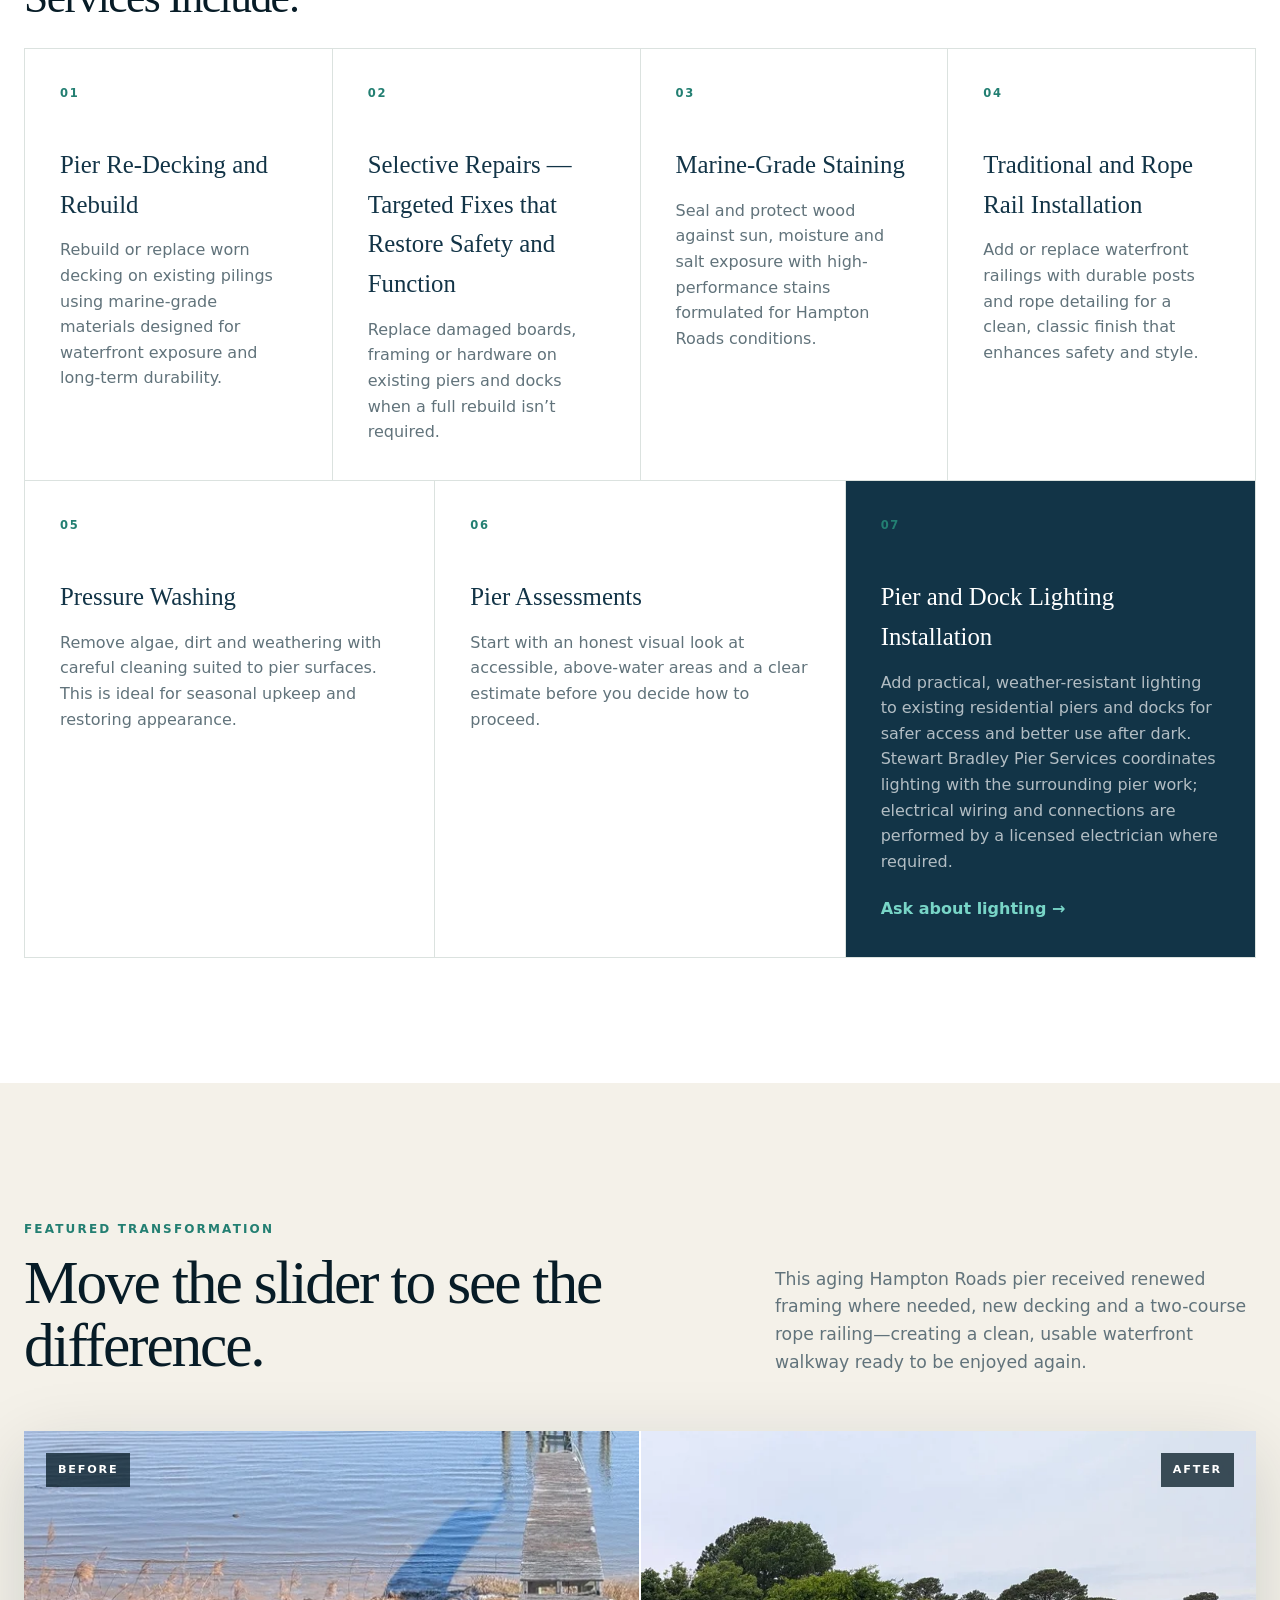
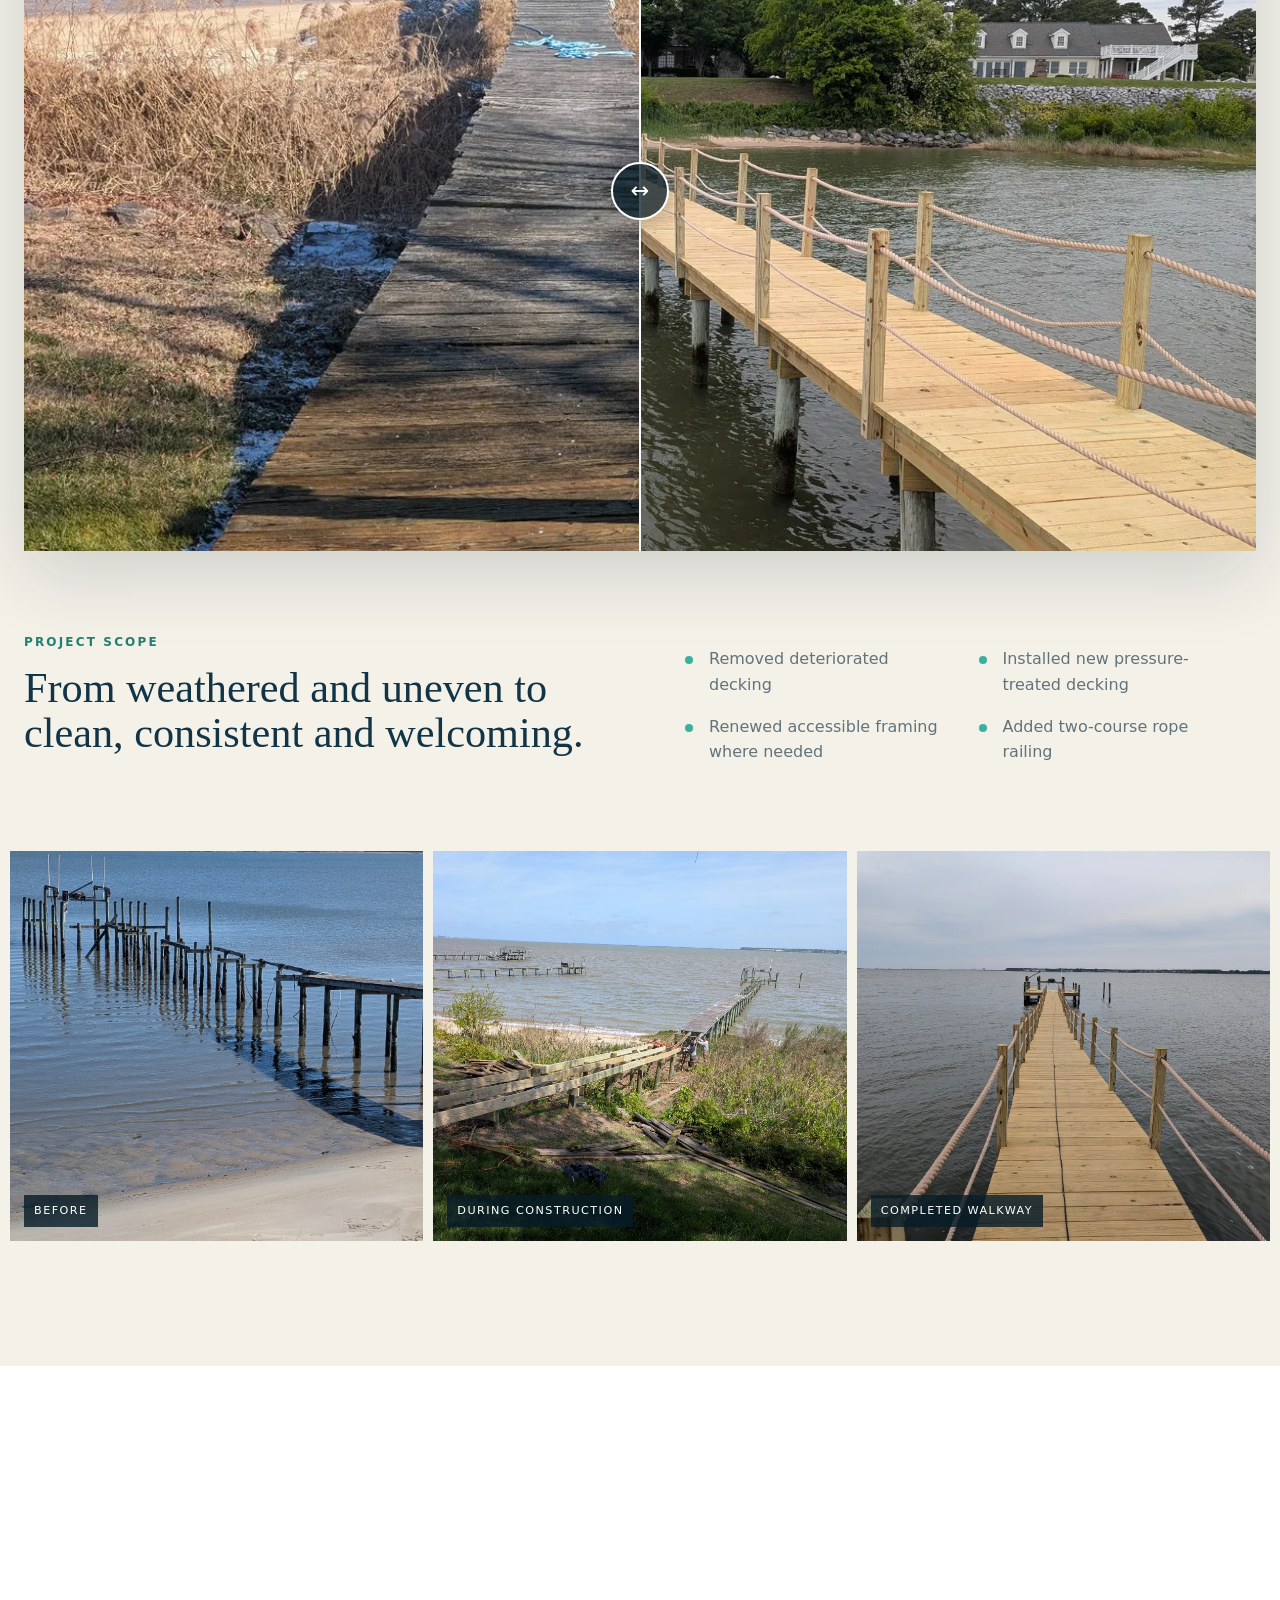
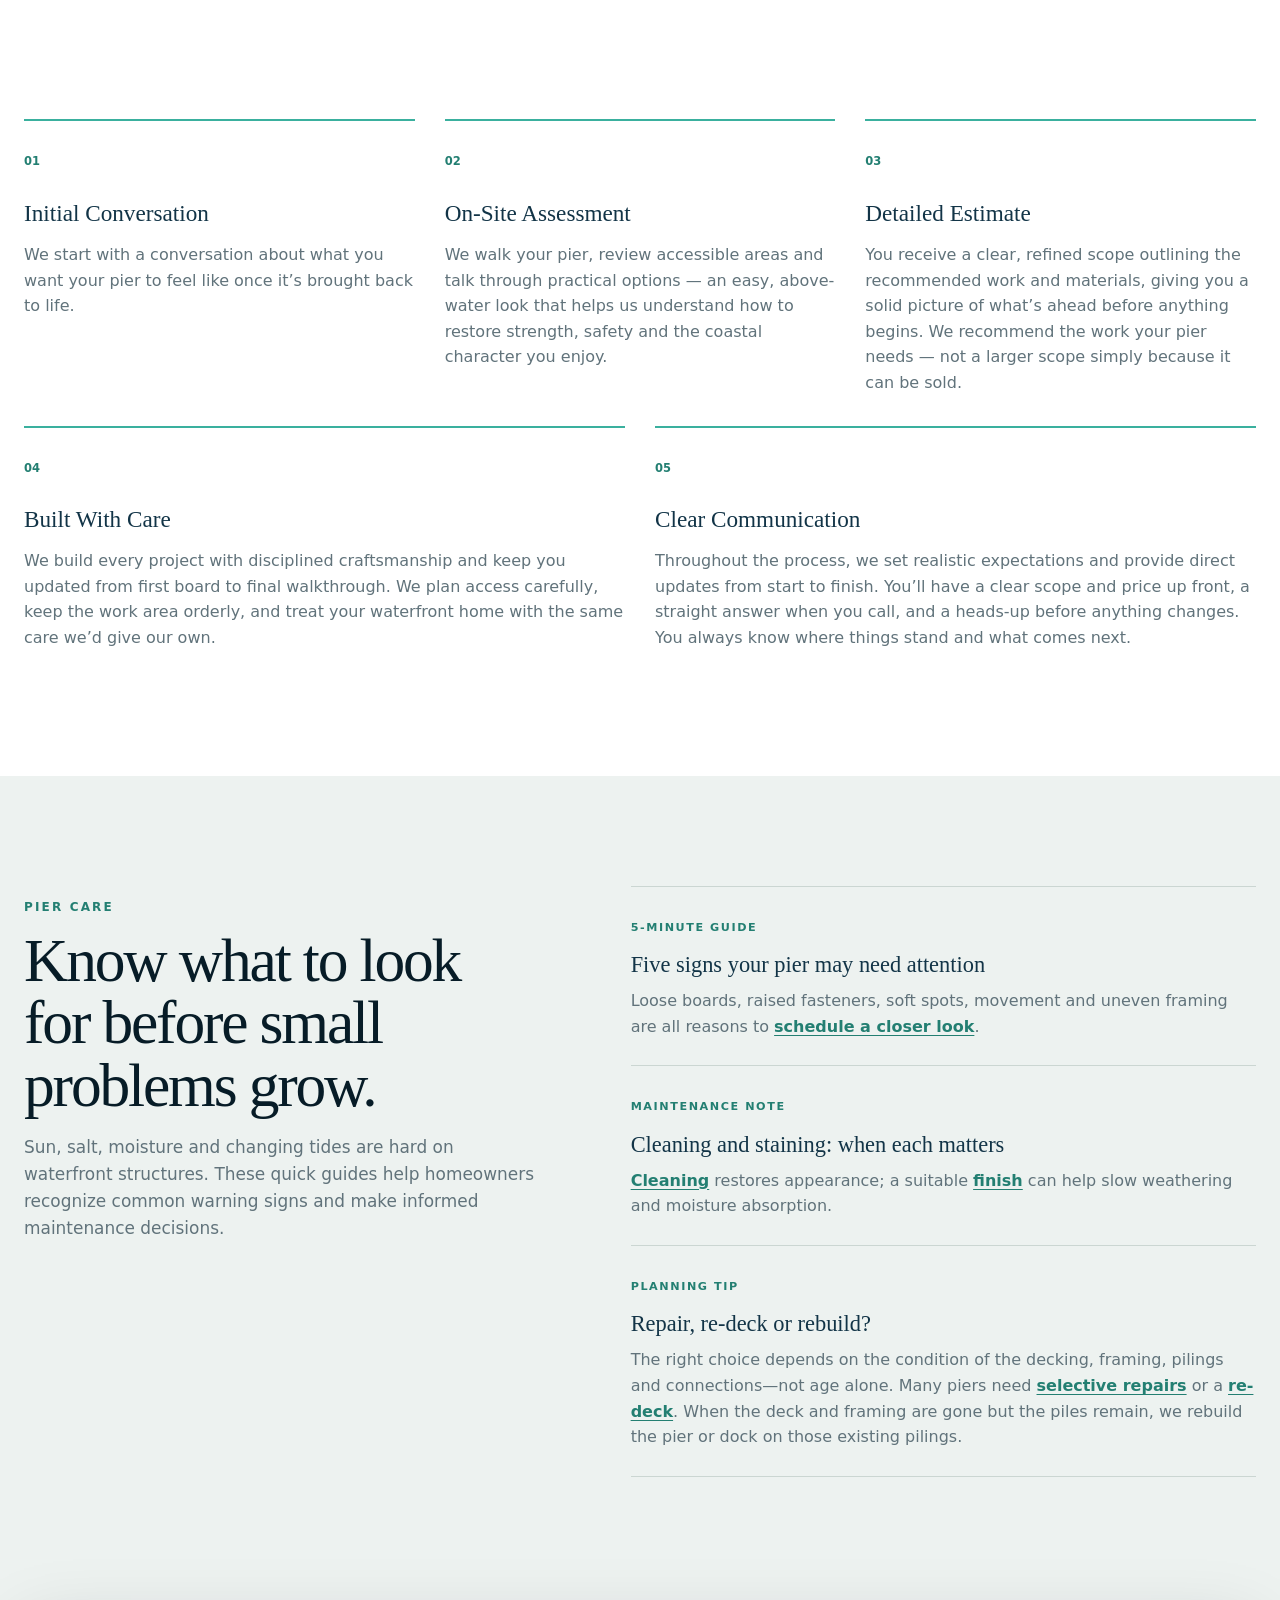
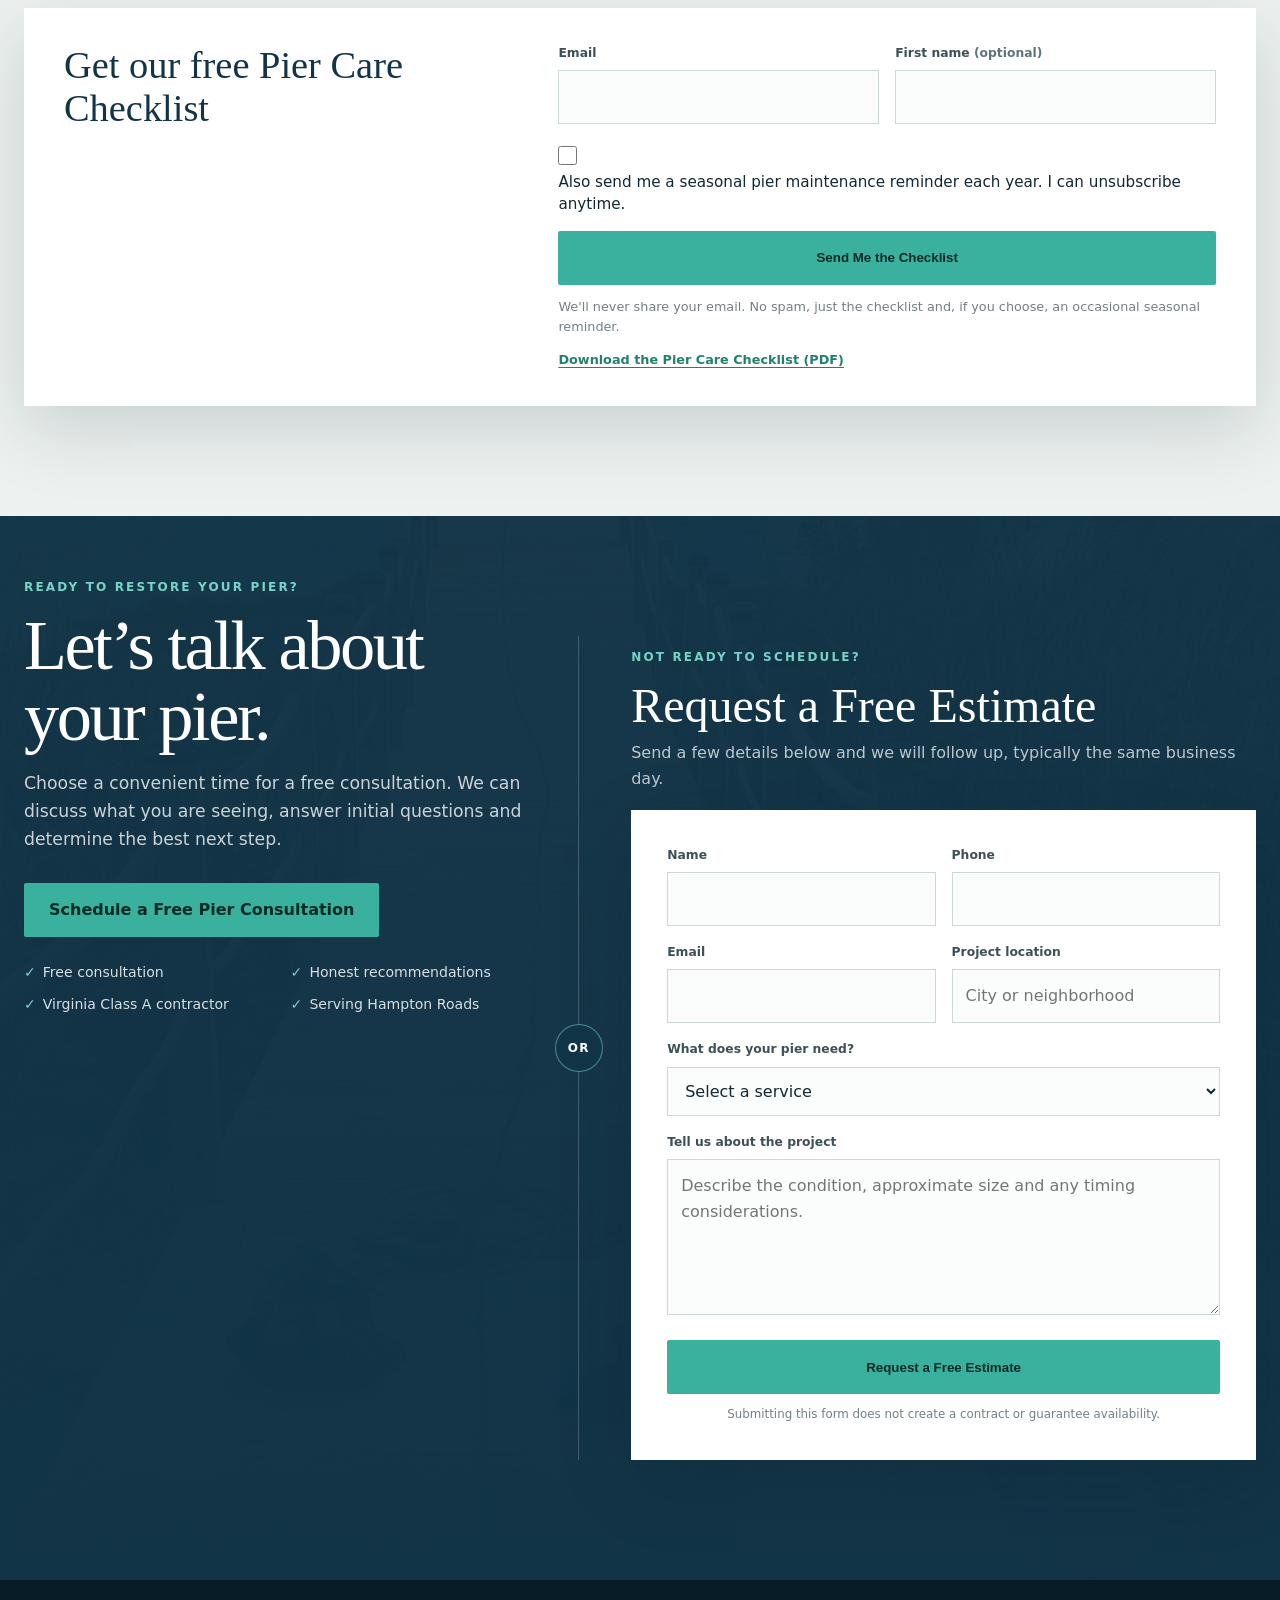
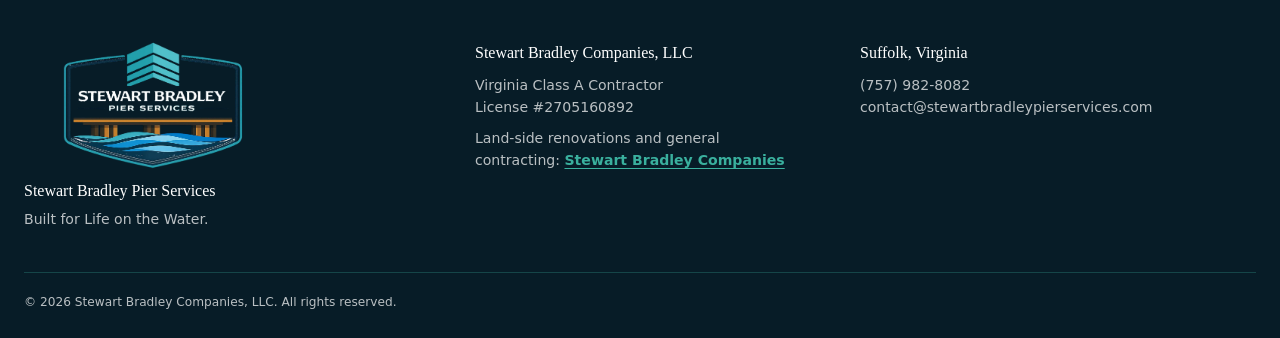
==== commit f943dab6: "Keep the checklist sign-up visible when JavaScript is unavailable. The quick guides still fade in on" ====
--- a/index.html
+++ b/index.html
@@ -189,7 +189,7 @@
     </section>
 
     <section class="insights-section" id="insights">
-      <div class="container insights-grid reveal"><div><p class="kicker">Pier care</p><h2>Know what to look for before small problems grow.</h2><p>Sun, salt, moisture and changing tides are hard on waterfront structures. These quick guides help homeowners recognize common warning signs and make informed maintenance decisions.</p></div><div class="insight-cards"><article><span>5-minute guide</span><h3>Five signs your pier may need attention</h3><p>Loose boards, raised fasteners, soft spots, movement and uneven framing are all reasons to <a href="pier-assessments/">schedule a closer look</a>.</p></article><article><span>Maintenance note</span><h3>Cleaning and staining: when each matters</h3><p><a href="pressure-washing/">Cleaning</a> restores appearance; a suitable <a href="marine-grade-staining/">finish</a> can help slow weathering and moisture absorption.</p></article><article><span>Planning tip</span><h3>Repair, re-deck or rebuild?</h3><p>The right choice depends on the condition of the decking, framing, pilings and connections—not age alone. Many piers need <a href="selective-repairs/">selective repairs</a> or a <a href="pier-redecking-hampton-roads/">re-deck</a>. When the deck and framing are gone but the piles remain, we rebuild the pier or dock on those existing pilings.</p></article></div>
+      <div class="container insights-grid"><div class="reveal"><p class="kicker">Pier care</p><h2>Know what to look for before small problems grow.</h2><p>Sun, salt, moisture and changing tides are hard on waterfront structures. These quick guides help homeowners recognize common warning signs and make informed maintenance decisions.</p></div><div class="insight-cards reveal"><article><span>5-minute guide</span><h3>Five signs your pier may need attention</h3><p>Loose boards, raised fasteners, soft spots, movement and uneven framing are all reasons to <a href="pier-assessments/">schedule a closer look</a>.</p></article><article><span>Maintenance note</span><h3>Cleaning and staining: when each matters</h3><p><a href="pressure-washing/">Cleaning</a> restores appearance; a suitable <a href="marine-grade-staining/">finish</a> can help slow weathering and moisture absorption.</p></article><article><span>Planning tip</span><h3>Repair, re-deck or rebuild?</h3><p>The right choice depends on the condition of the decking, framing, pilings and connections—not age alone. Many piers need <a href="selective-repairs/">selective repairs</a> or a <a href="pier-redecking-hampton-roads/">re-deck</a>. When the deck and framing are gone but the piles remain, we rebuild the pier or dock on those existing pilings.</p></article></div>
         <aside class="checklist-signup" aria-labelledby="checklist-heading">
           <div class="checklist-panel">
             <h3 id="checklist-heading">Get our free Pier Care Checklist</h3>
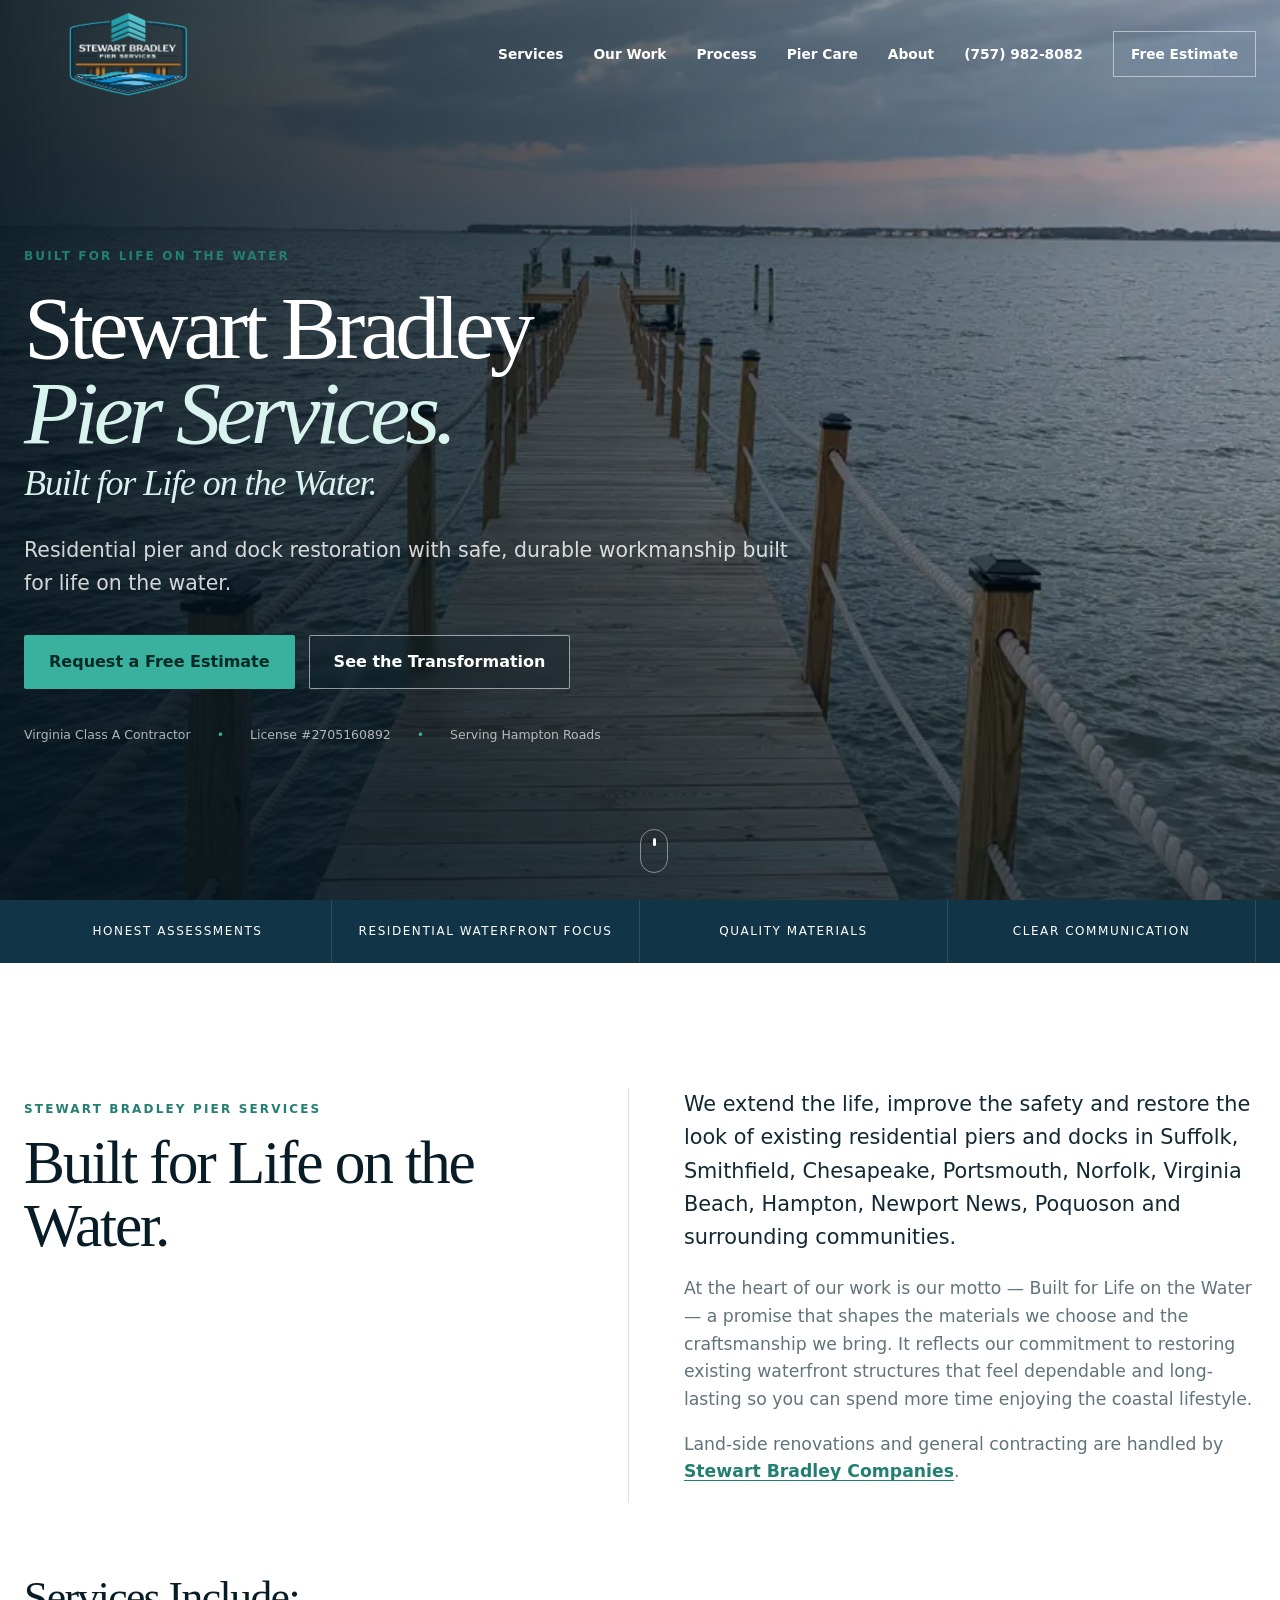
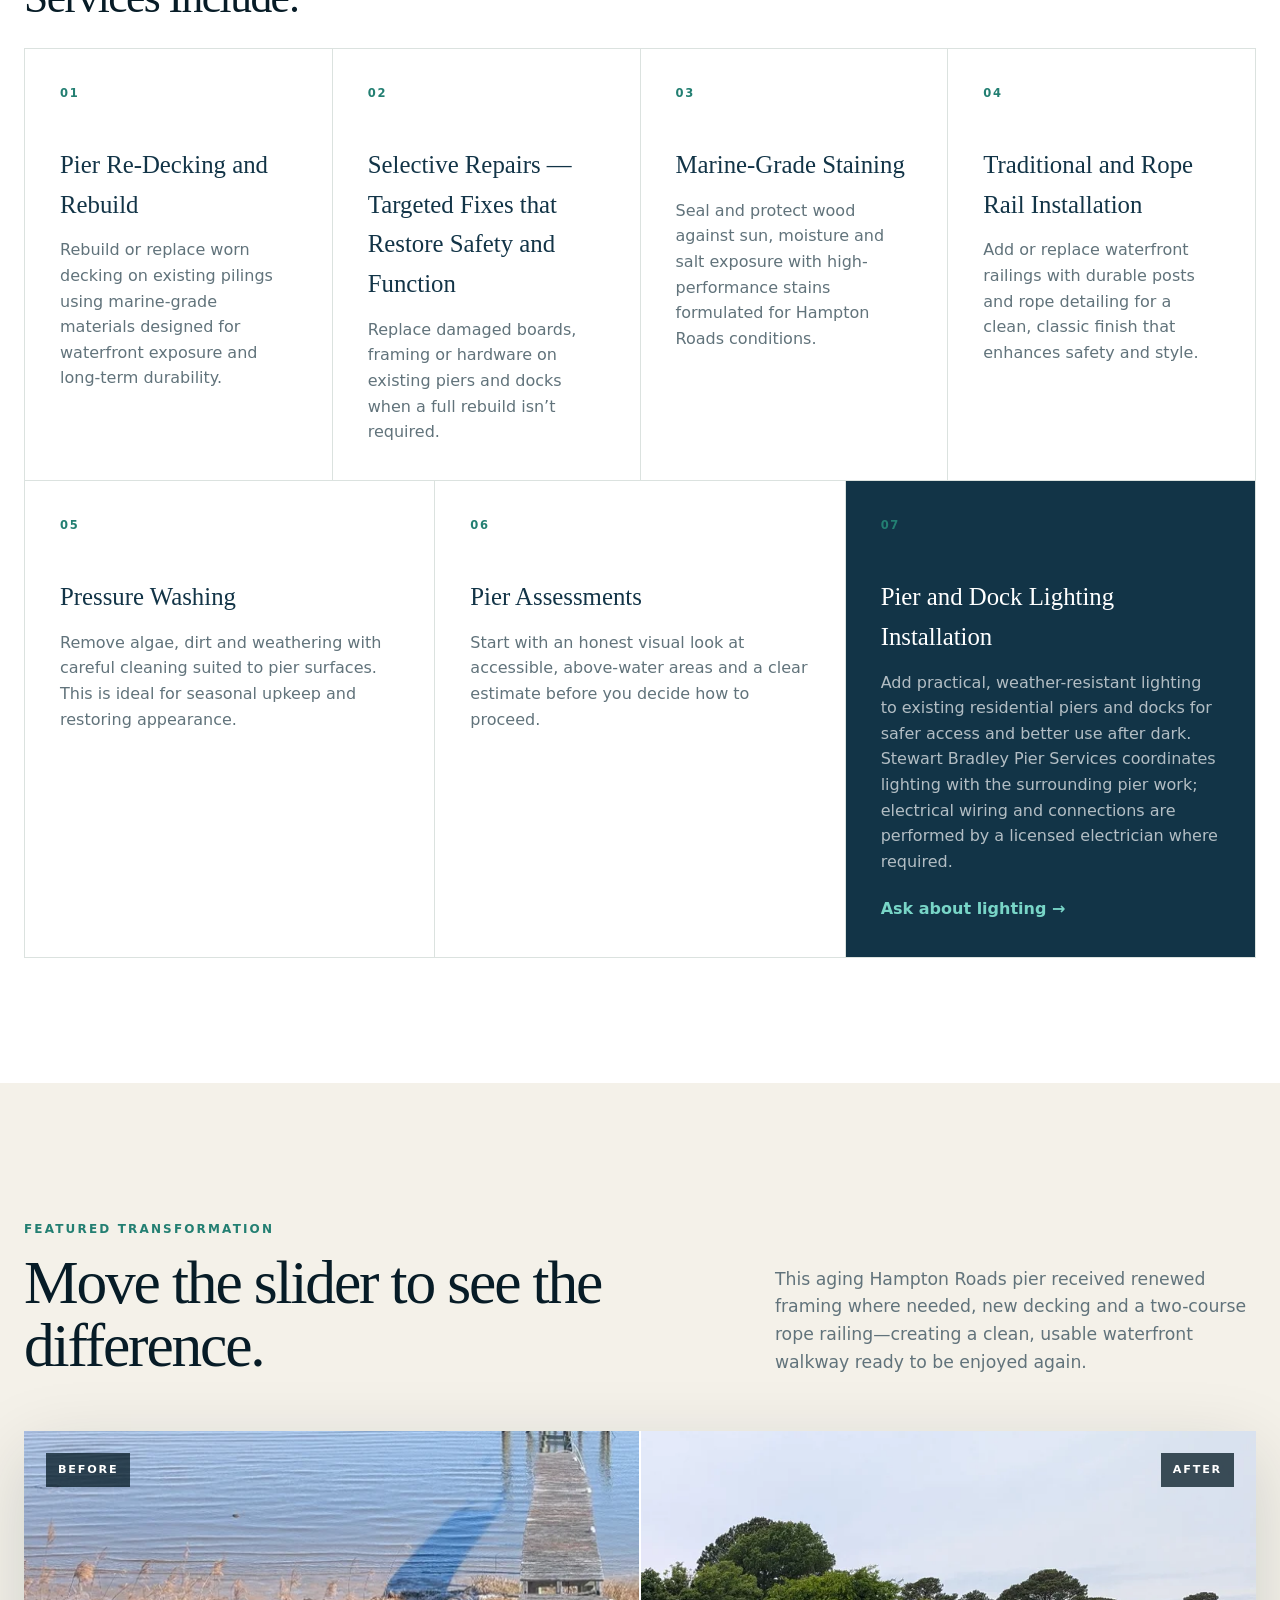
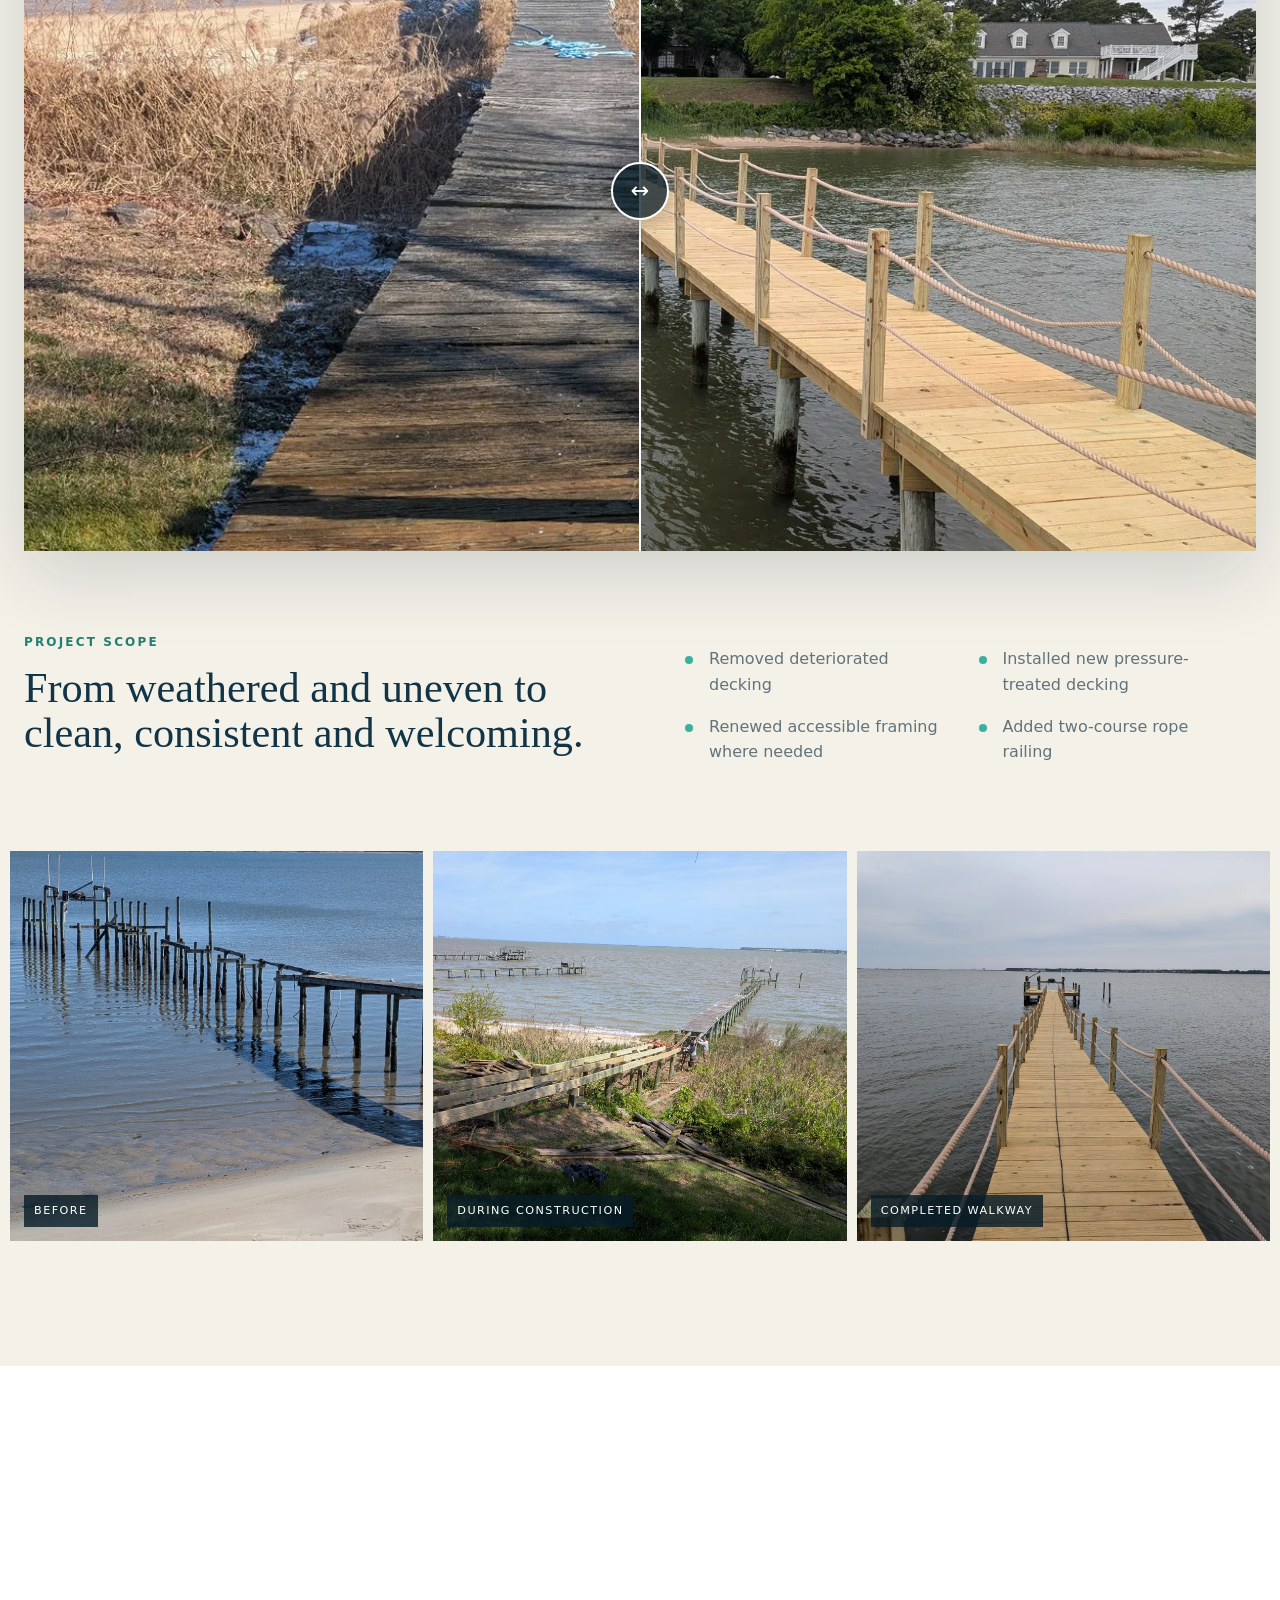
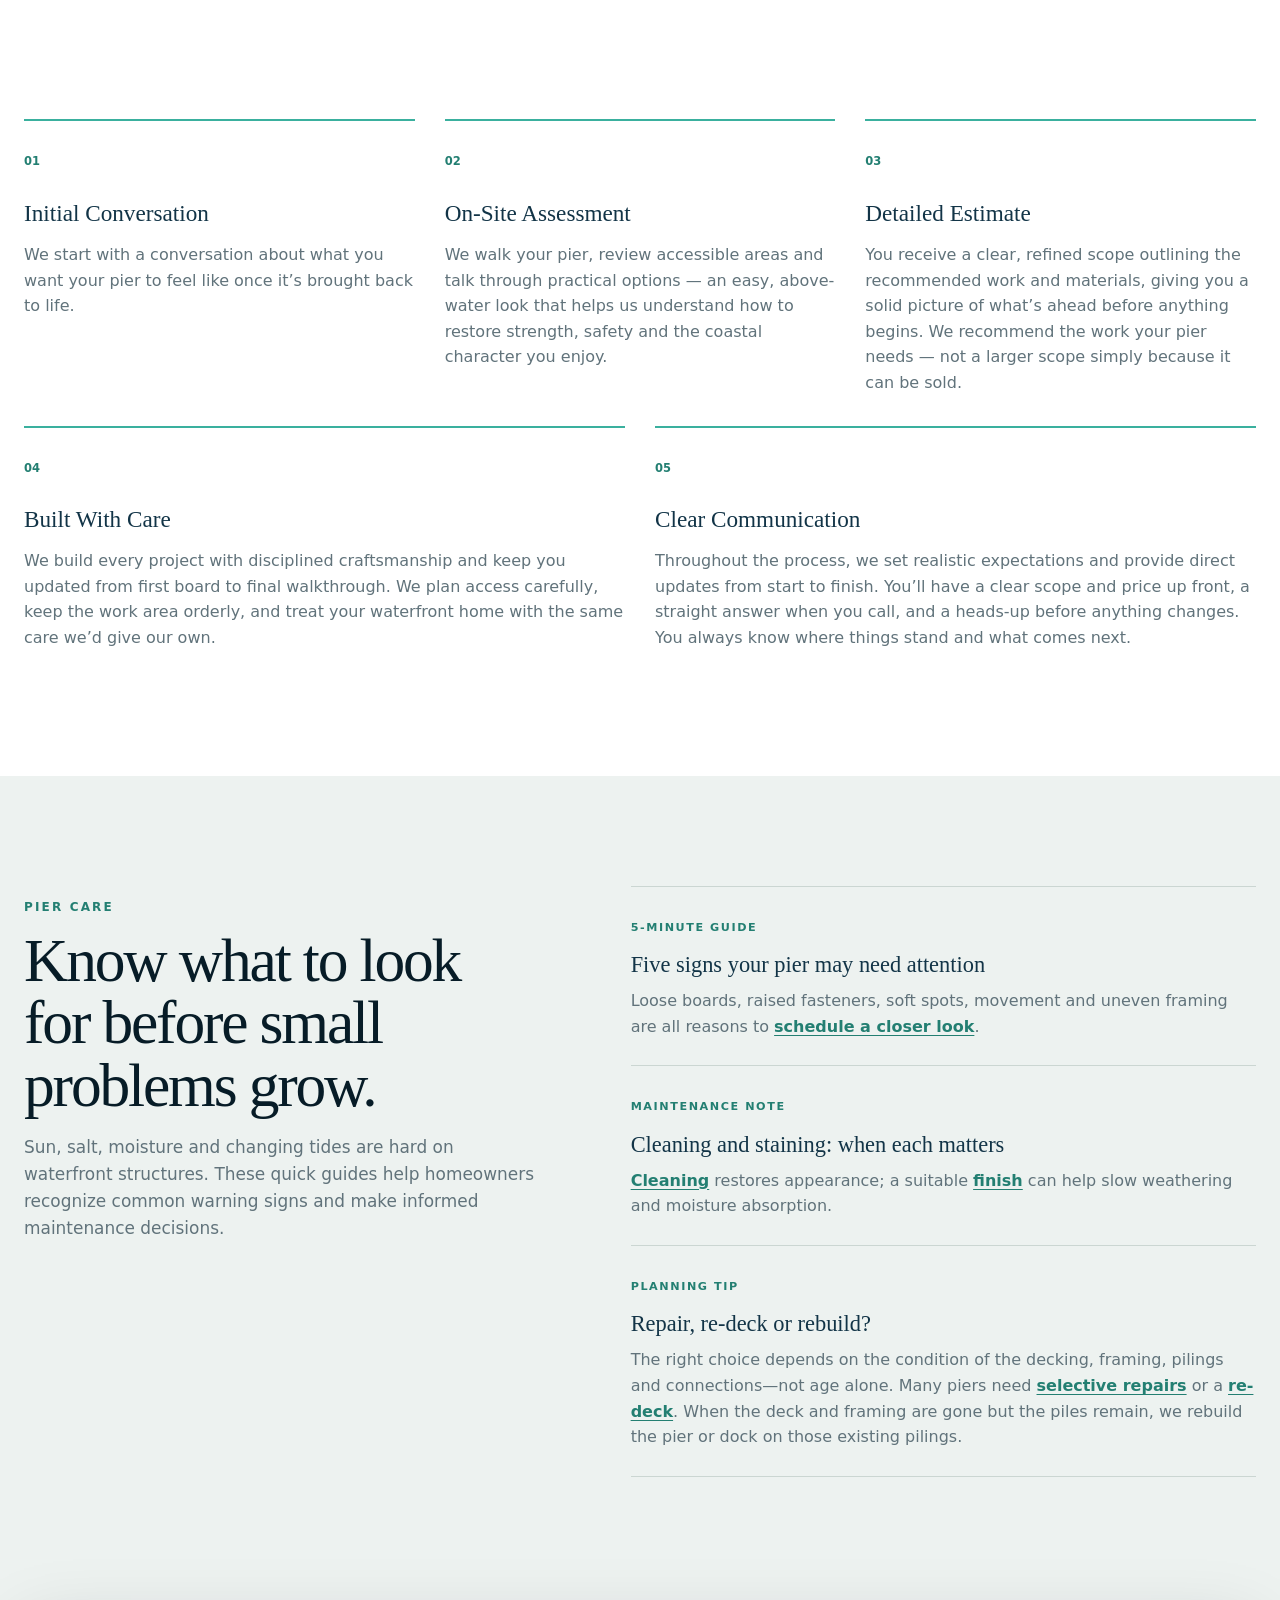
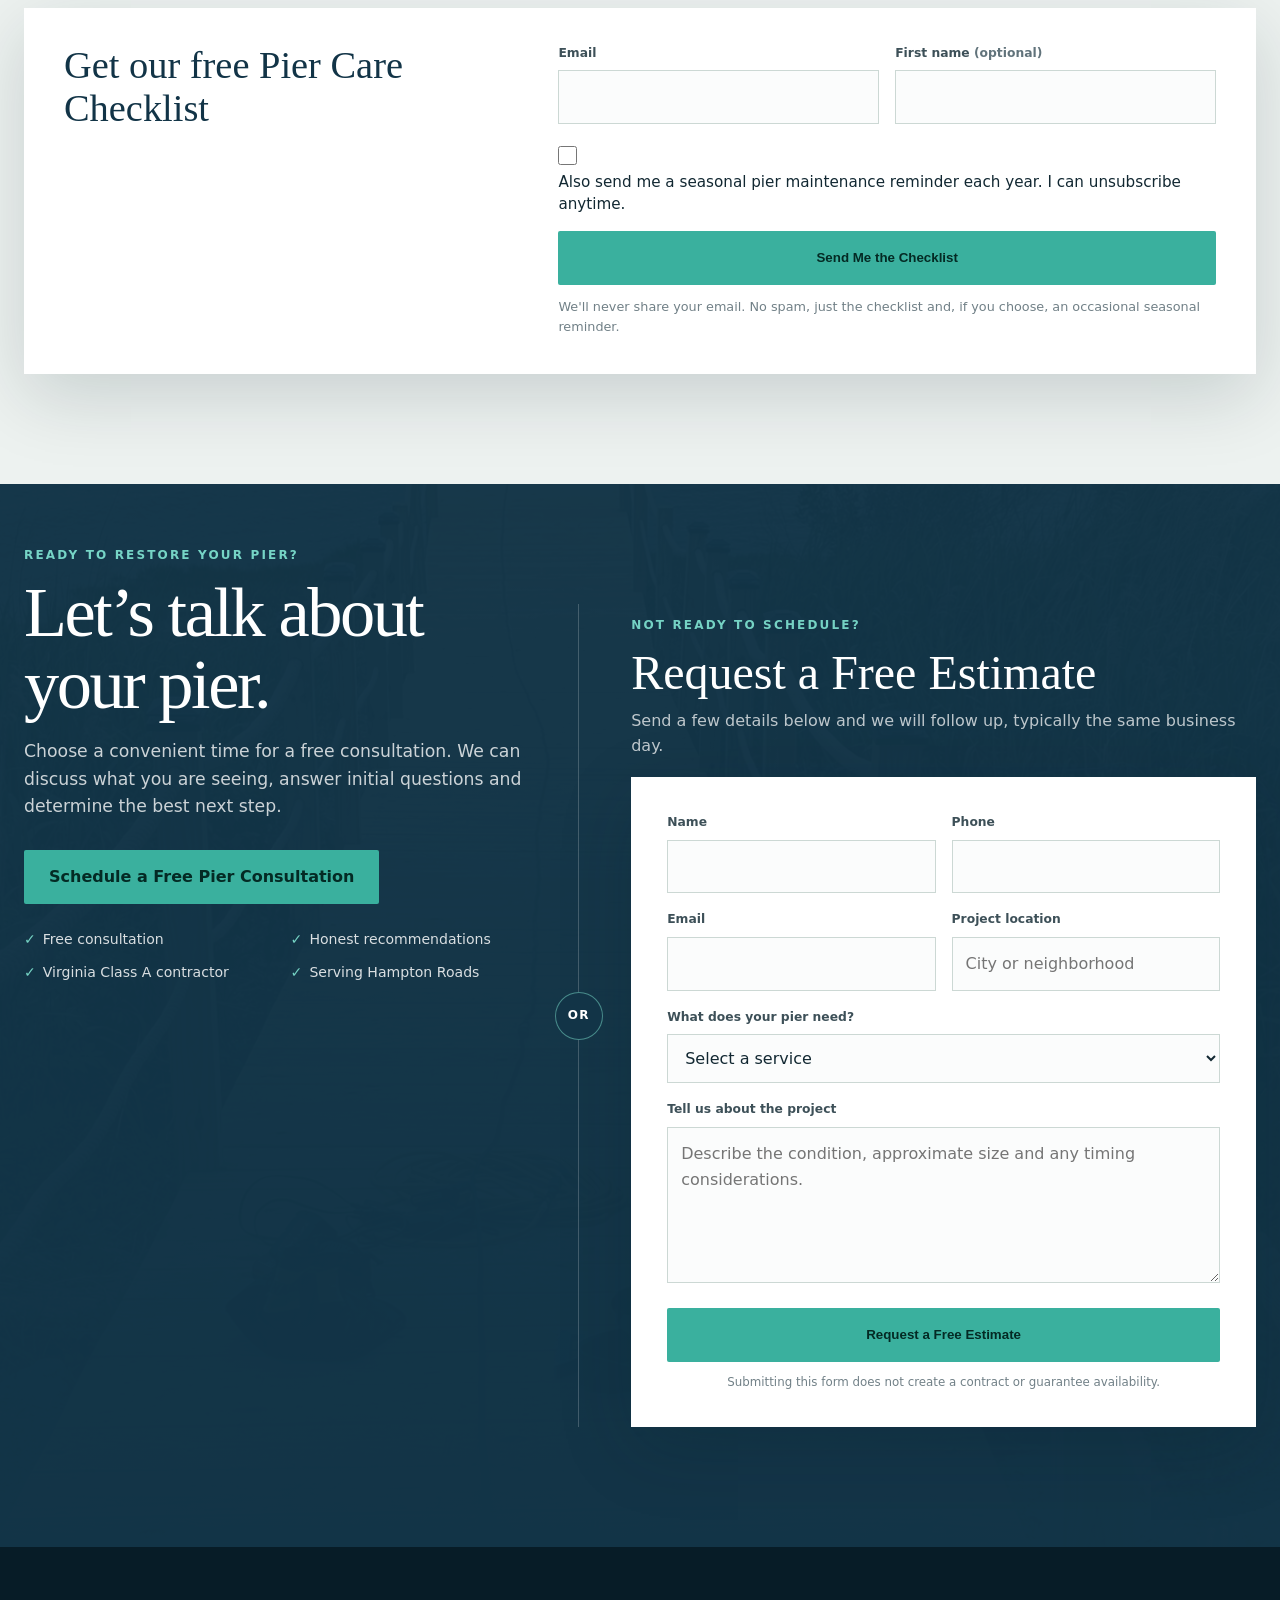
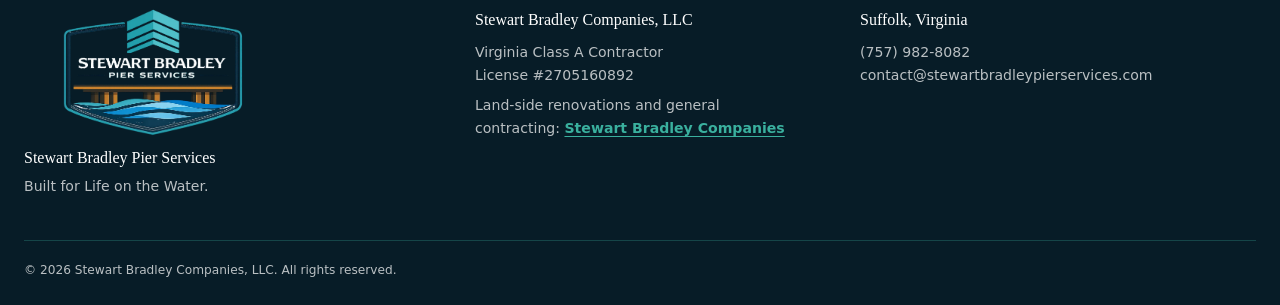
==== commit 9d2f787e: "Require an email before showing the Pier Care Checklist download. Remove the always-visible PDF link" ====
--- a/index.html
+++ b/index.html
@@ -205,7 +205,9 @@
                 <button class="btn btn-primary form-submit" type="submit">Send Me the Checklist</button>
                 <p class="checklist-privacy">We'll never share your email. No spam, just the checklist and, if you choose, an occasional seasonal reminder.</p>
               </form>
-              <p class="checklist-fallback" id="checklist-fallback"><a href="/downloads/pier-care-checklist.pdf">Download the Pier Care Checklist (PDF)</a></p>
+              <noscript>
+                <p class="checklist-noscript">Please enable JavaScript to request the checklist, or call <a href="tel:+17579828082">(757) 982-8082</a> or email <a href="mailto:contact@stewartbradleypierservices.com">contact@stewartbradleypierservices.com</a>.</p>
+              </noscript>
             </div>
           </div>
         </aside>
--- a/styles.css
+++ b/styles.css
@@ -34,9 +34,9 @@
 .checklist-check{display:flex;align-items:flex-start;gap:12px;margin:2px 0 18px;color:var(--ink);font-size:.95rem;line-height:1.45}
 .checklist-check input{width:1.15rem;height:1.15rem;margin:0.28rem 0 0;padding:0;flex:0 0 auto;accent-color:var(--teal-dark)}
 .checklist-form .checklist-check span{display:block;margin:0;color:var(--ink);font-size:.95rem;font-weight:500;line-height:1.45;letter-spacing:0;text-transform:none}
-.checklist-privacy,.checklist-fallback{margin:12px 0 0;color:#718087;font-size:.8rem}
-.checklist-fallback a,.checklist-thanks a{color:var(--teal-dark);font-weight:800;text-decoration:underline;text-underline-offset:3px}
-.checklist-fallback a:hover,.checklist-thanks a:hover{color:var(--navy)}
+.checklist-privacy,.checklist-noscript{margin:12px 0 0;color:#718087;font-size:.8rem}
+.checklist-noscript a,.checklist-thanks a{color:var(--teal-dark);font-weight:800;text-decoration:underline;text-underline-offset:3px}
+.checklist-noscript a:hover,.checklist-thanks a:hover{color:var(--navy)}
 .checklist-error{margin:0 0 12px;color:#8c2f2f;font-size:.85rem;font-weight:700}
 .checklist-thanks{margin:0}
 .checklist-thanks p{margin:0 0 12px;color:var(--muted);font-size:1.02rem}
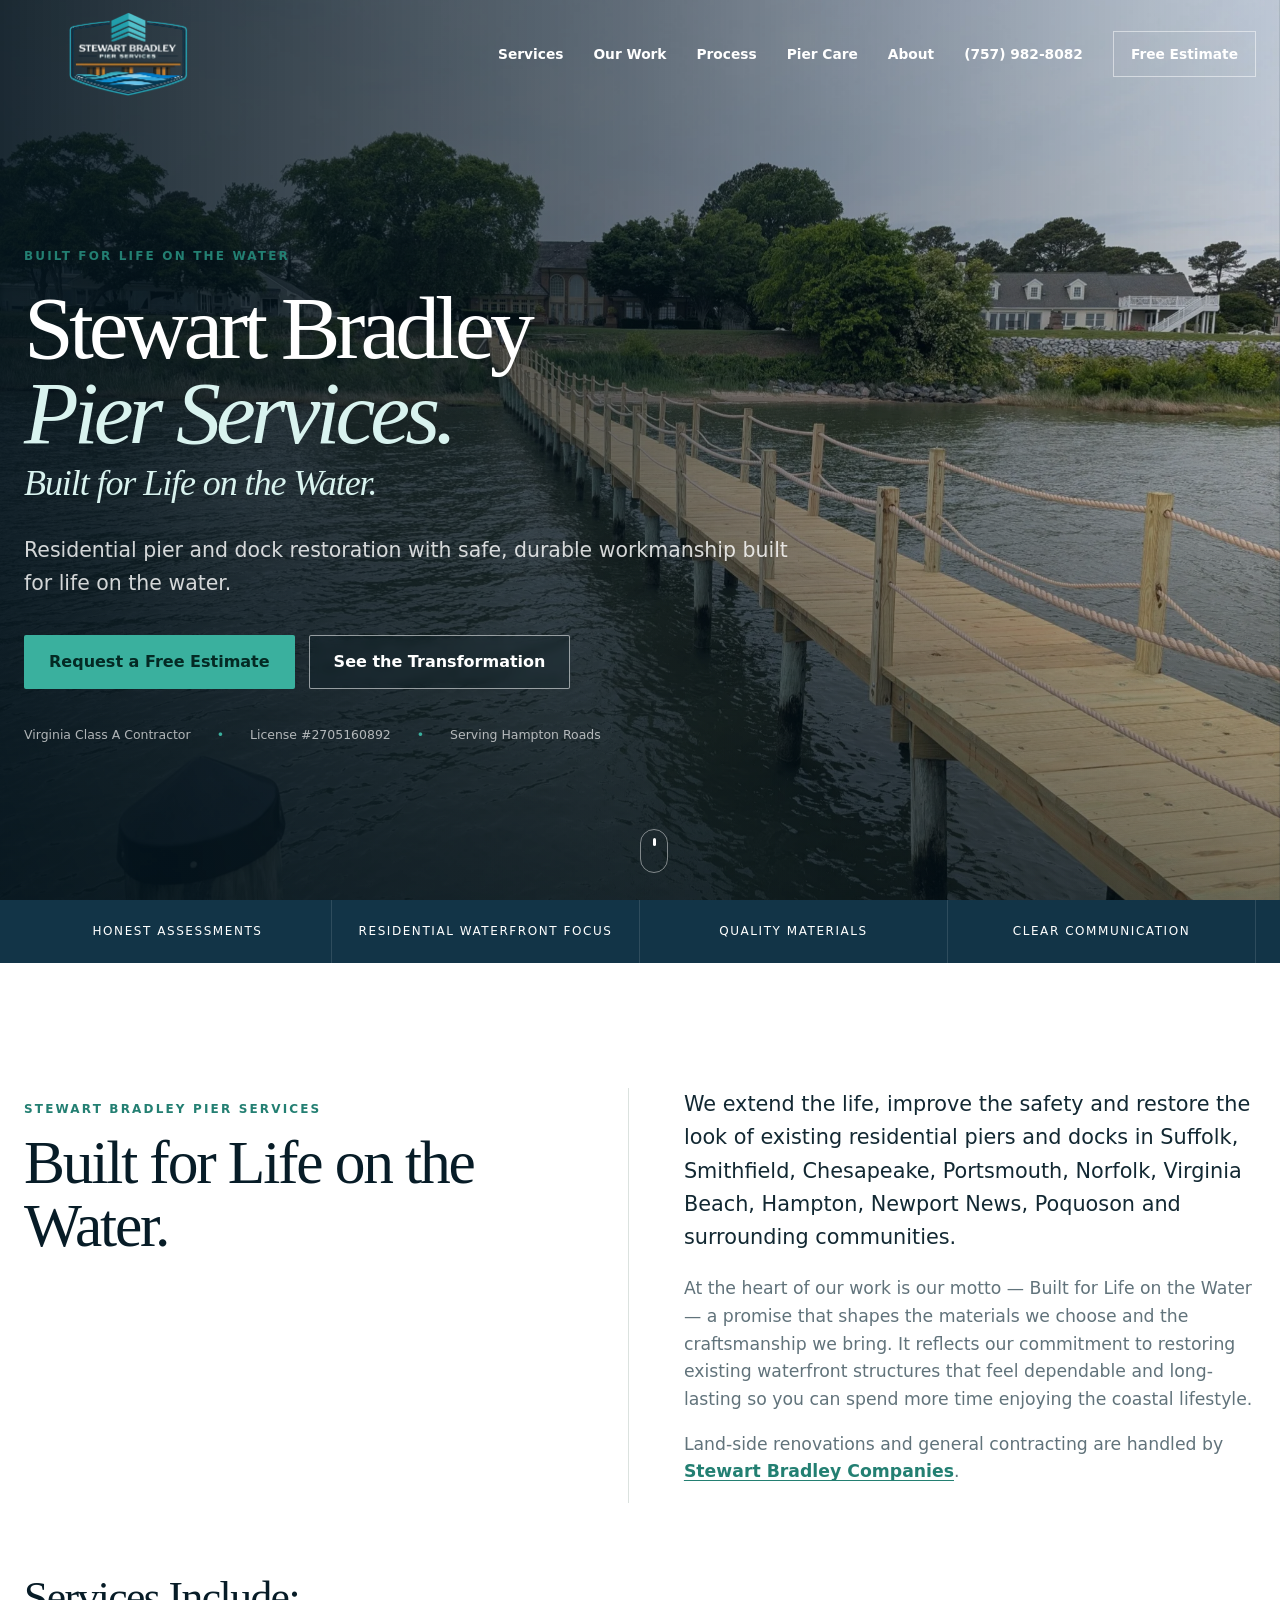
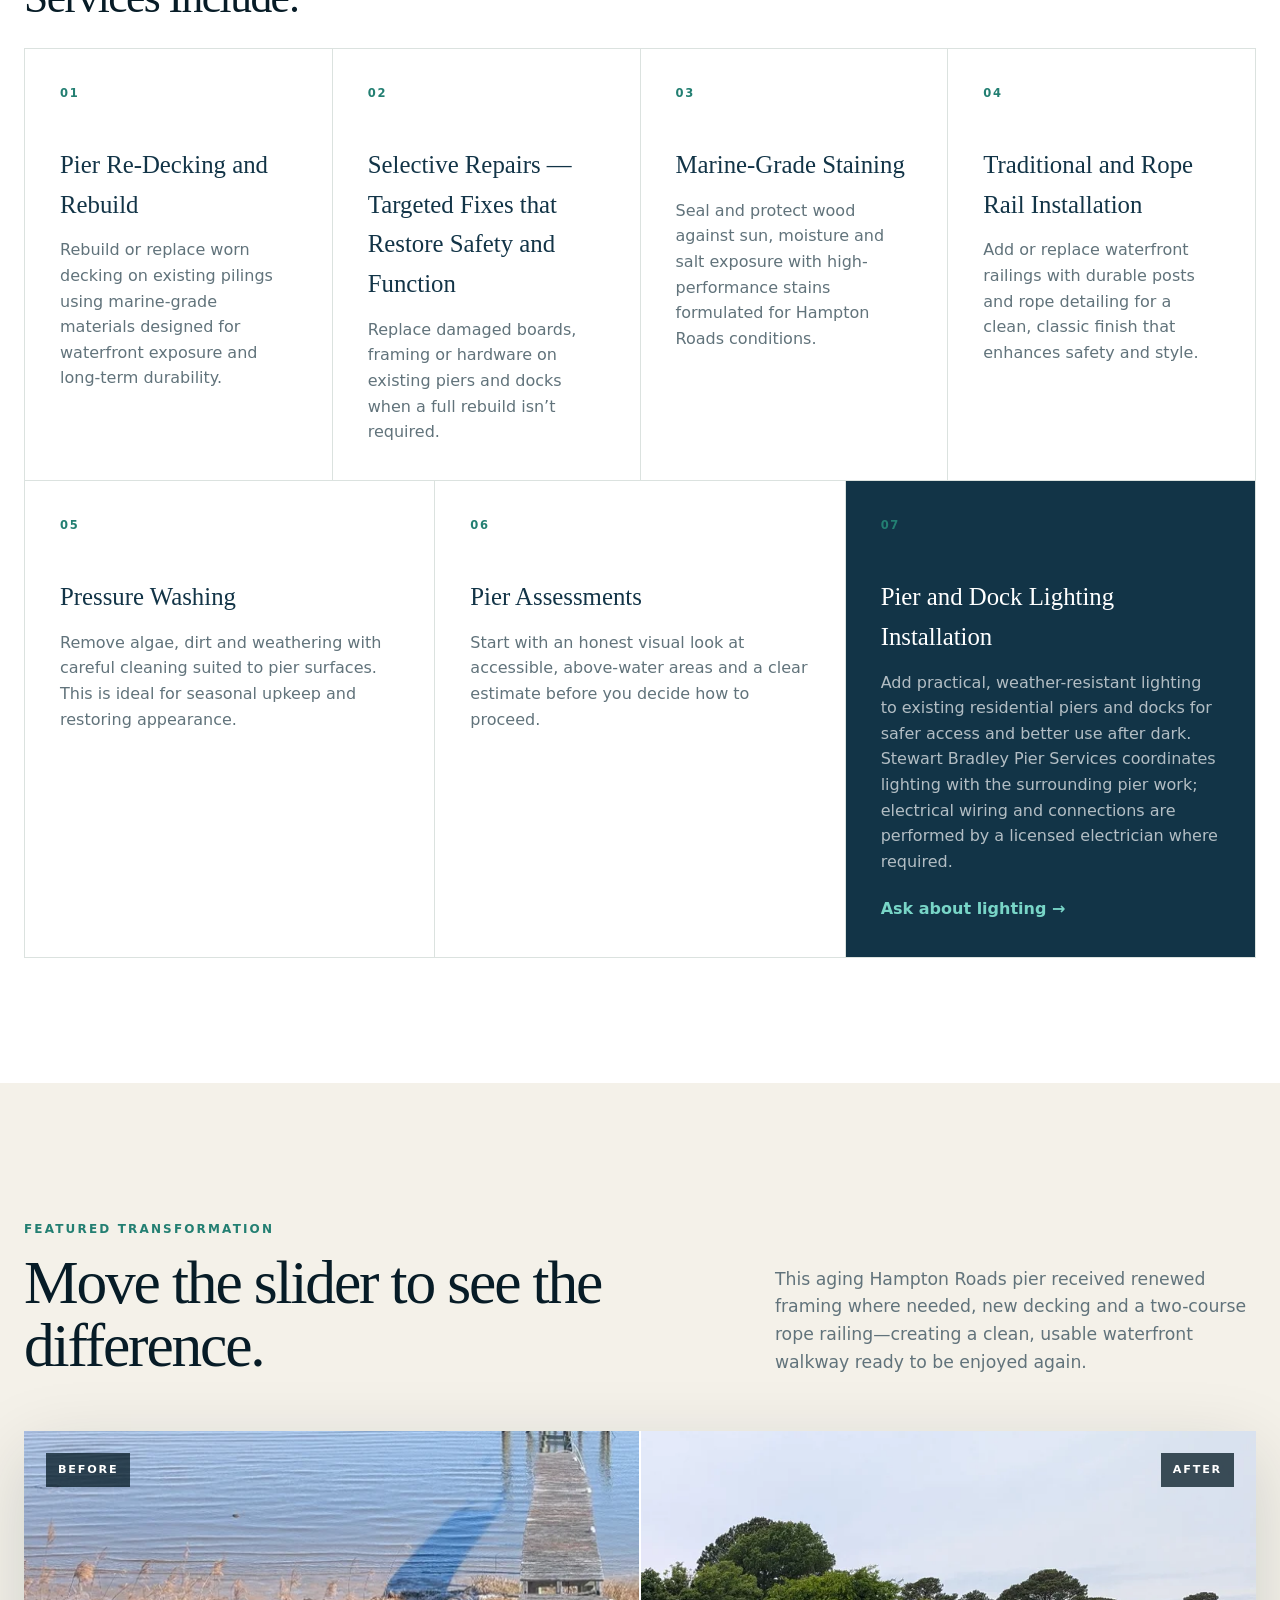
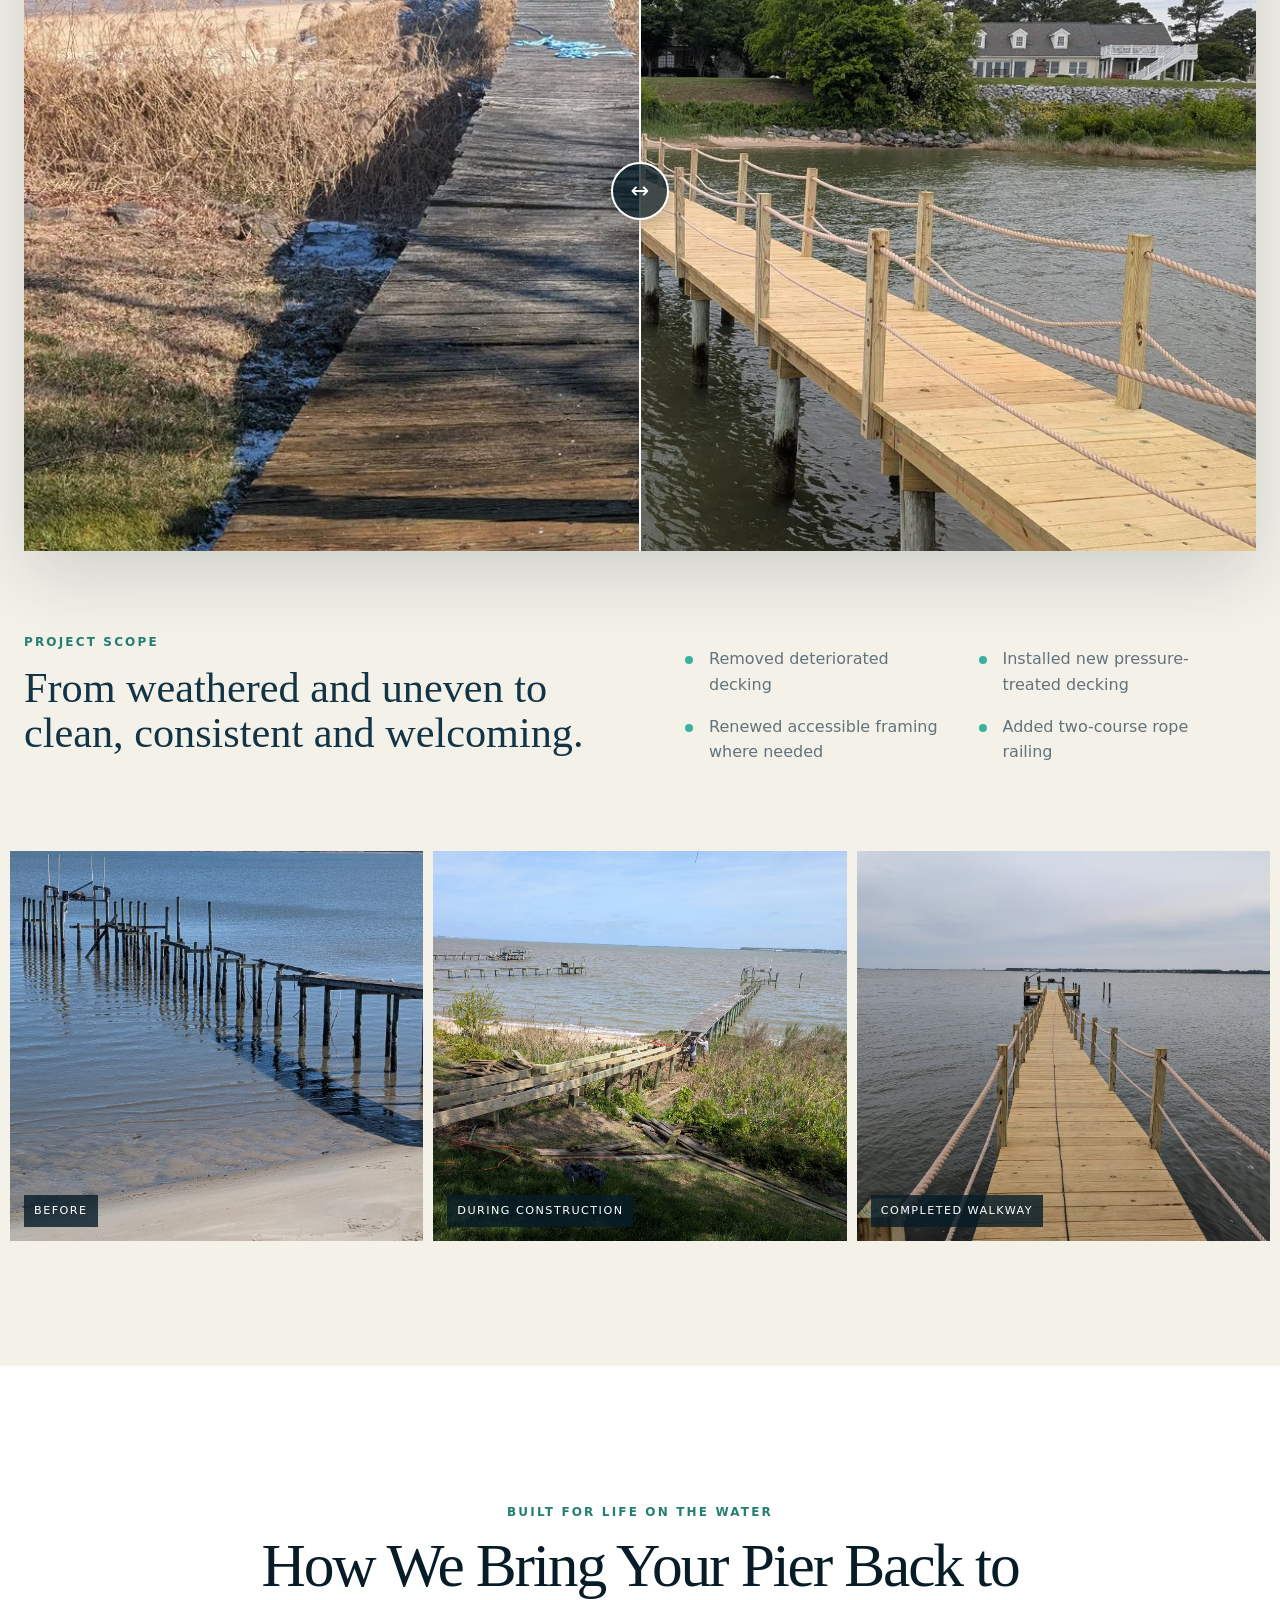
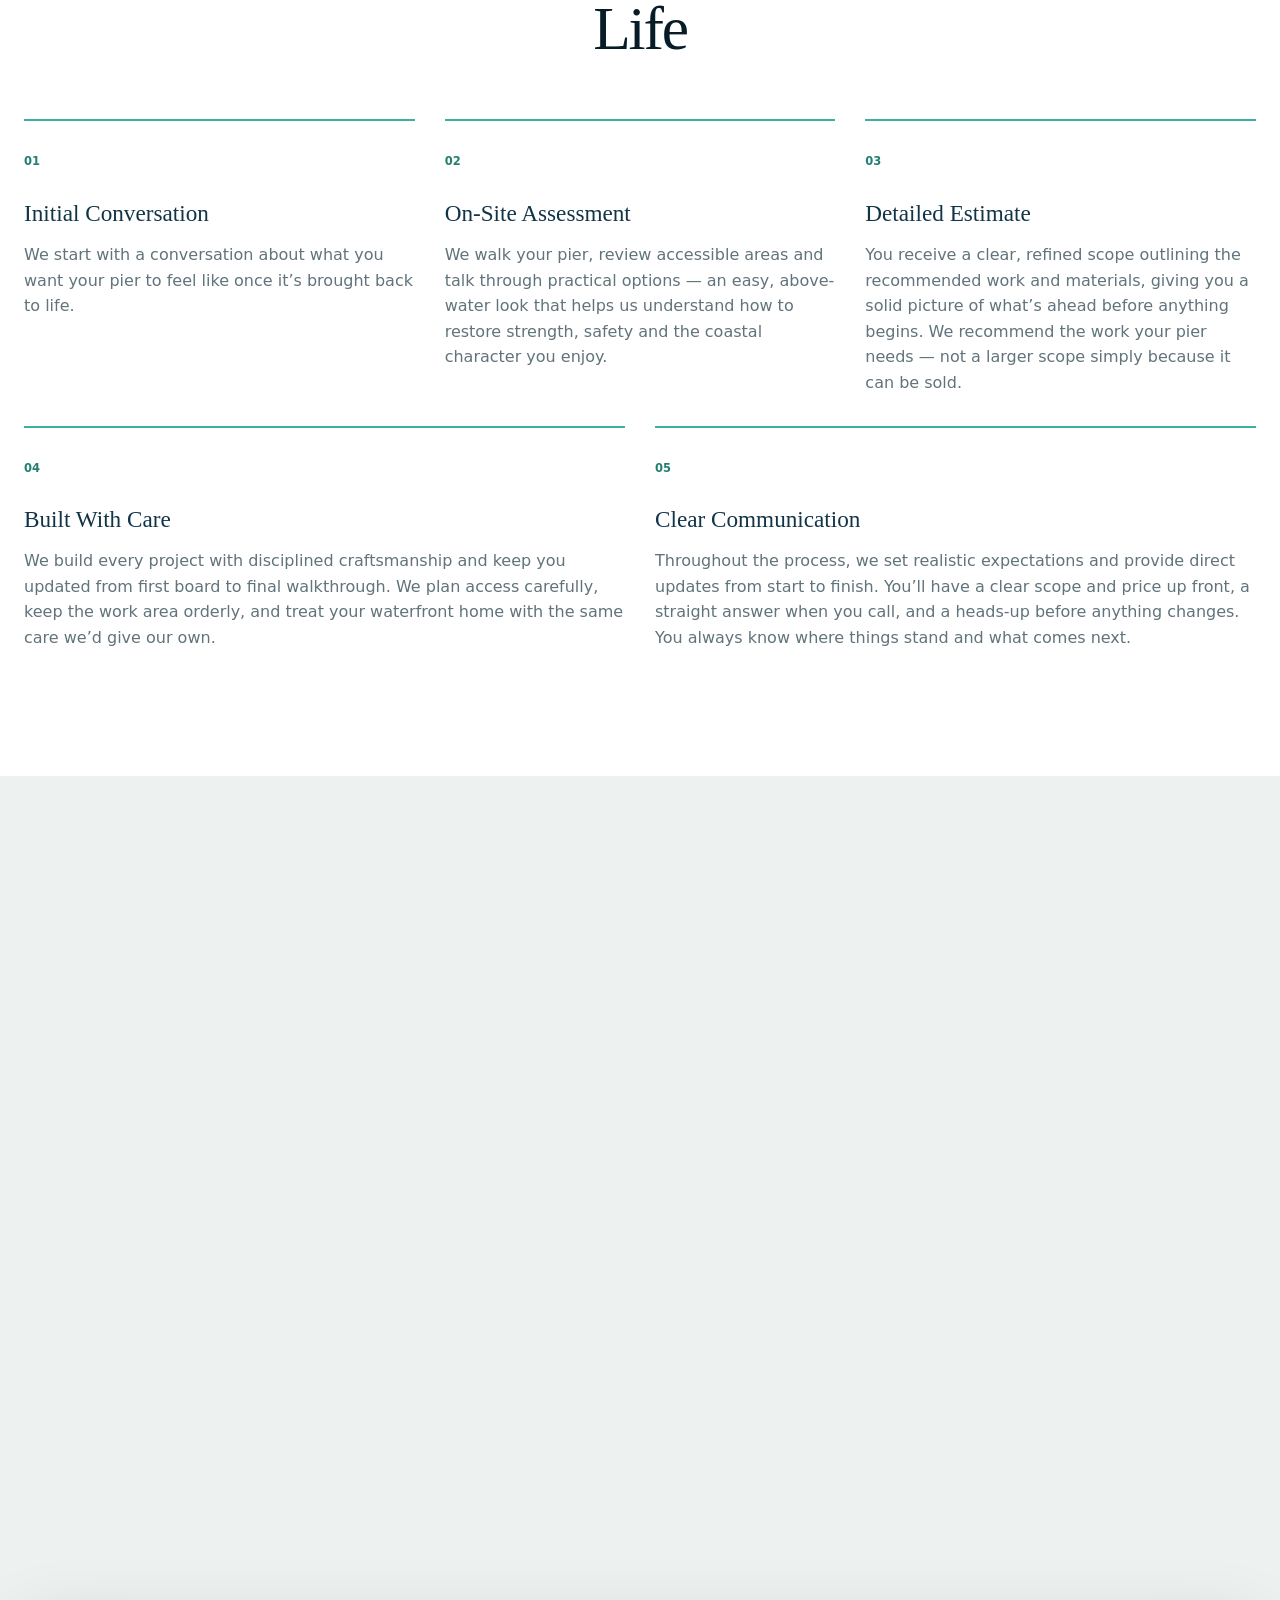
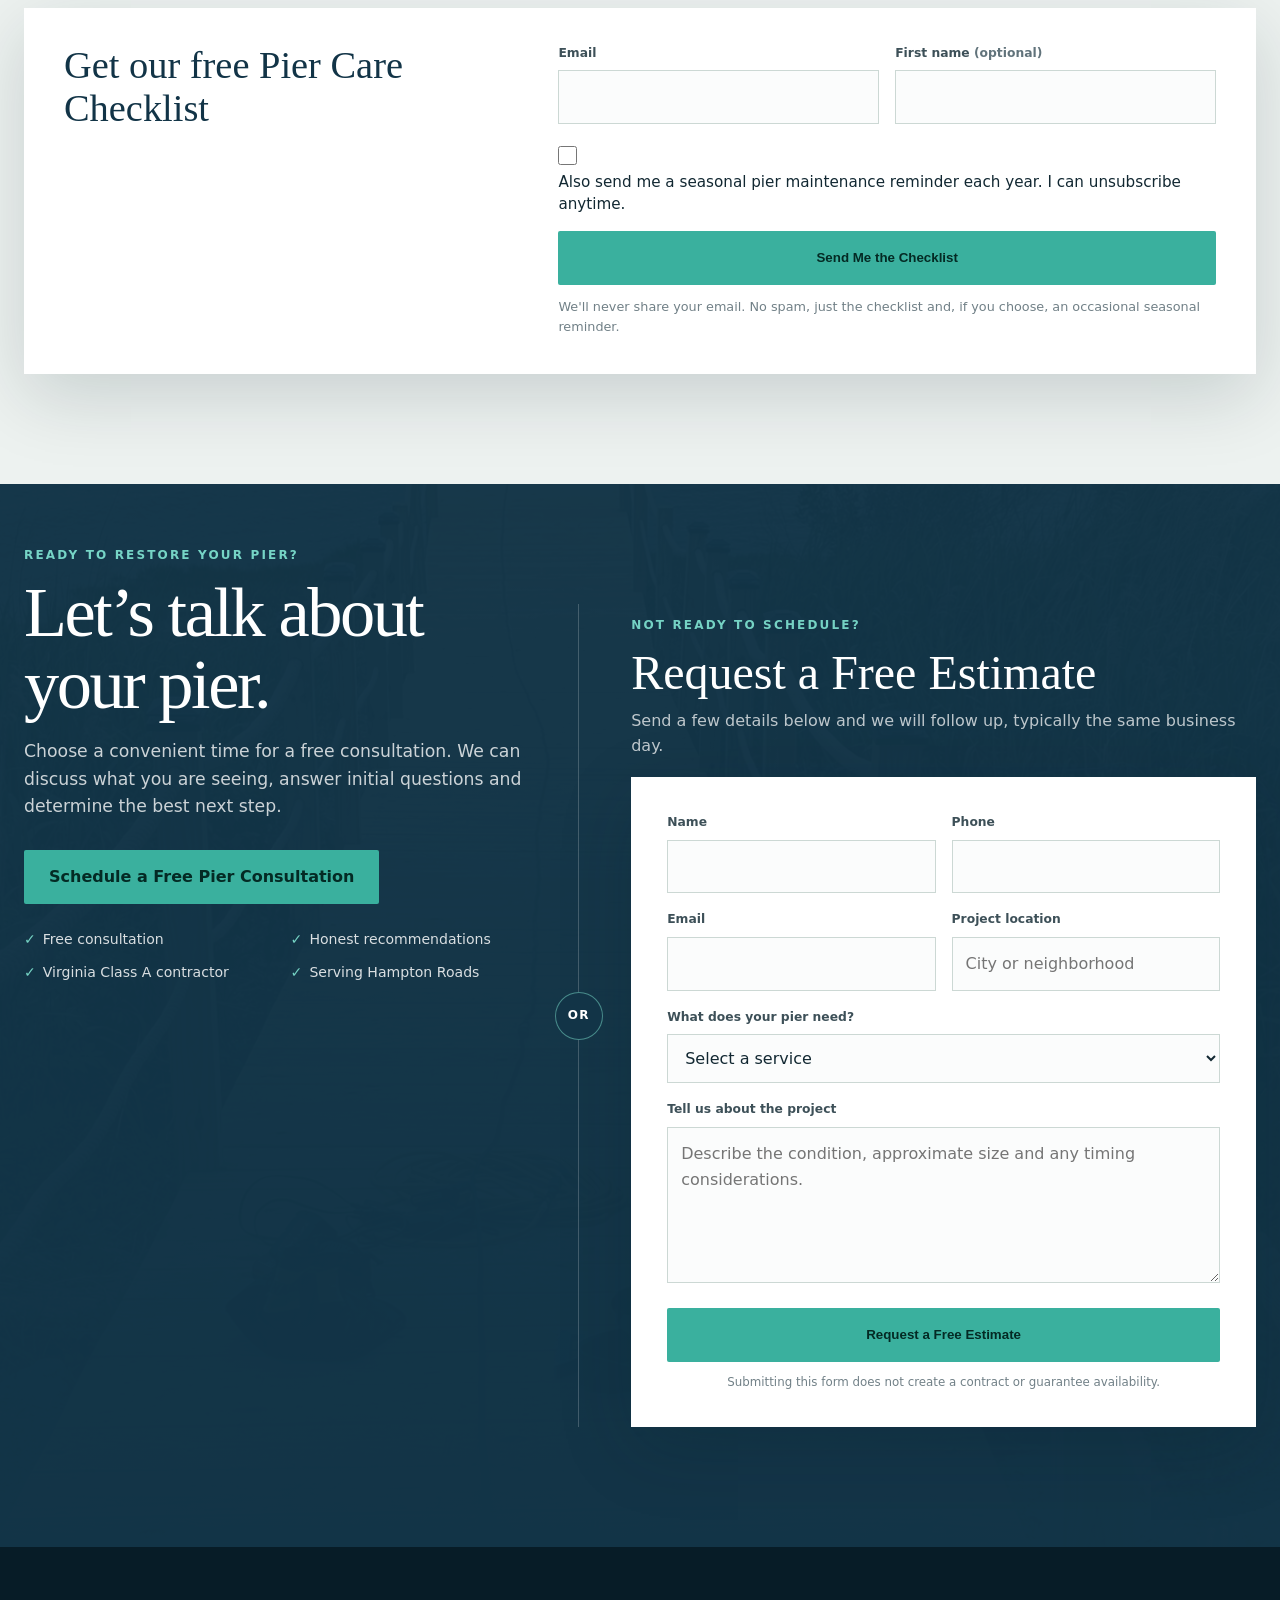
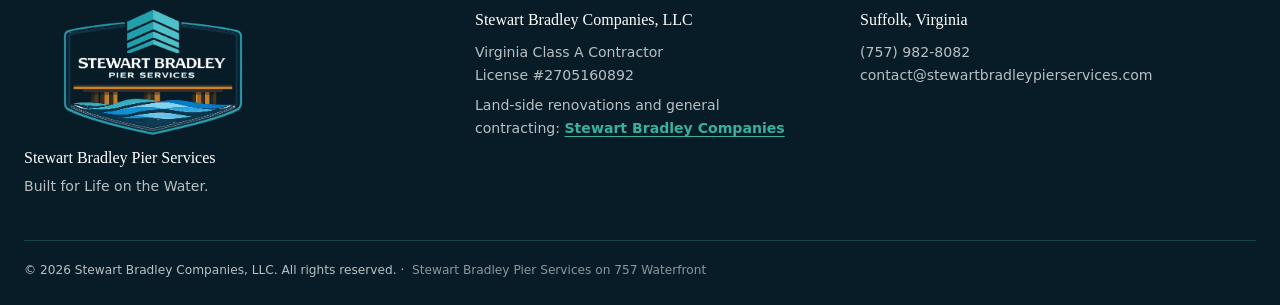
==== commit 644311f1: "Add the 757 Waterfront directory link to every site footer. Co-authored-by: jeflemi1 <jeflemi1@users" ====
--- a/index.html
+++ b/index.html
@@ -254,7 +254,7 @@
   </main>
 
   
-  <footer class="site-footer"><div class="container footer-grid"><div class="footer-brand"><img src="assets/logos/logo-white.webp" alt="Stewart Bradley Pier Services"><p>Stewart Bradley Pier Services</p><p>Built for Life on the Water.</p></div><div><strong>Stewart Bradley Companies, LLC</strong><p>Virginia Class A Contractor<br>License #2705160892</p><p>Land-side renovations and general contracting: <a class="companies-link" href="https://www.stewartbradleycompanies.com/">Stewart Bradley Companies</a></p></div><div><strong>Suffolk, Virginia</strong><p><a href="tel:+17579828082">(757) 982-8082</a><br><a href="mailto:contact@stewartbradleypierservices.com">contact@stewartbradleypierservices.com</a></p></div></div><div class="container footer-bottom">© <span id="year"></span> Stewart Bradley Companies, LLC. All rights reserved.</div></footer>
+  <footer class="site-footer"><div class="container footer-grid"><div class="footer-brand"><img src="assets/logos/logo-white.webp" alt="Stewart Bradley Pier Services"><p>Stewart Bradley Pier Services</p><p>Built for Life on the Water.</p></div><div><strong>Stewart Bradley Companies, LLC</strong><p>Virginia Class A Contractor<br>License #2705160892</p><p>Land-side renovations and general contracting: <a class="companies-link" href="https://www.stewartbradleycompanies.com/">Stewart Bradley Companies</a></p></div><div><strong>Suffolk, Virginia</strong><p><a href="tel:+17579828082">(757) 982-8082</a><br><a href="mailto:contact@stewartbradleypierservices.com">contact@stewartbradleypierservices.com</a></p></div></div><div class="container footer-bottom">© <span id="year"></span> Stewart Bradley Companies, LLC. All rights reserved.&nbsp;·&nbsp; <a href="https://757waterfront.com/directory/stewart-bradley-pier-services/" style="color:inherit;opacity:.75">Stewart Bradley Pier Services on 757 Waterfront</a></div></footer>
   <script src="script.js"></script>
 </body>
 </html>
--- a/styles.css
+++ b/styles.css
@@ -110,6 +110,10 @@
 .page-photo.founder-headshot img{width:100%;height:auto;min-height:0;max-height:none;aspect-ratio:1/1;object-fit:contain;box-shadow:var(--shadow)}
 @media(max-width:980px){.founder-bio .founder-headshot{order:-1}}
 @media(max-width:640px){.founder-headshot{width:min(100%,240px)}}
+.signoff-contact{margin:4px 0 0;font-style:normal}
+.signoff-contact p{display:flex;flex-wrap:wrap;gap:4px 10px;align-items:baseline;margin:0 0 4px}
+.signoff-contact span{color:var(--teal-dark);font-size:.72rem;font-weight:800;letter-spacing:.14em;text-transform:uppercase}
+.signoff-contact a{overflow-wrap:anywhere}
 
 /* Homepage proposed-edits: 7 service cards, 5 process steps, restored local service */
 .hero-lead{max-width:780px}
